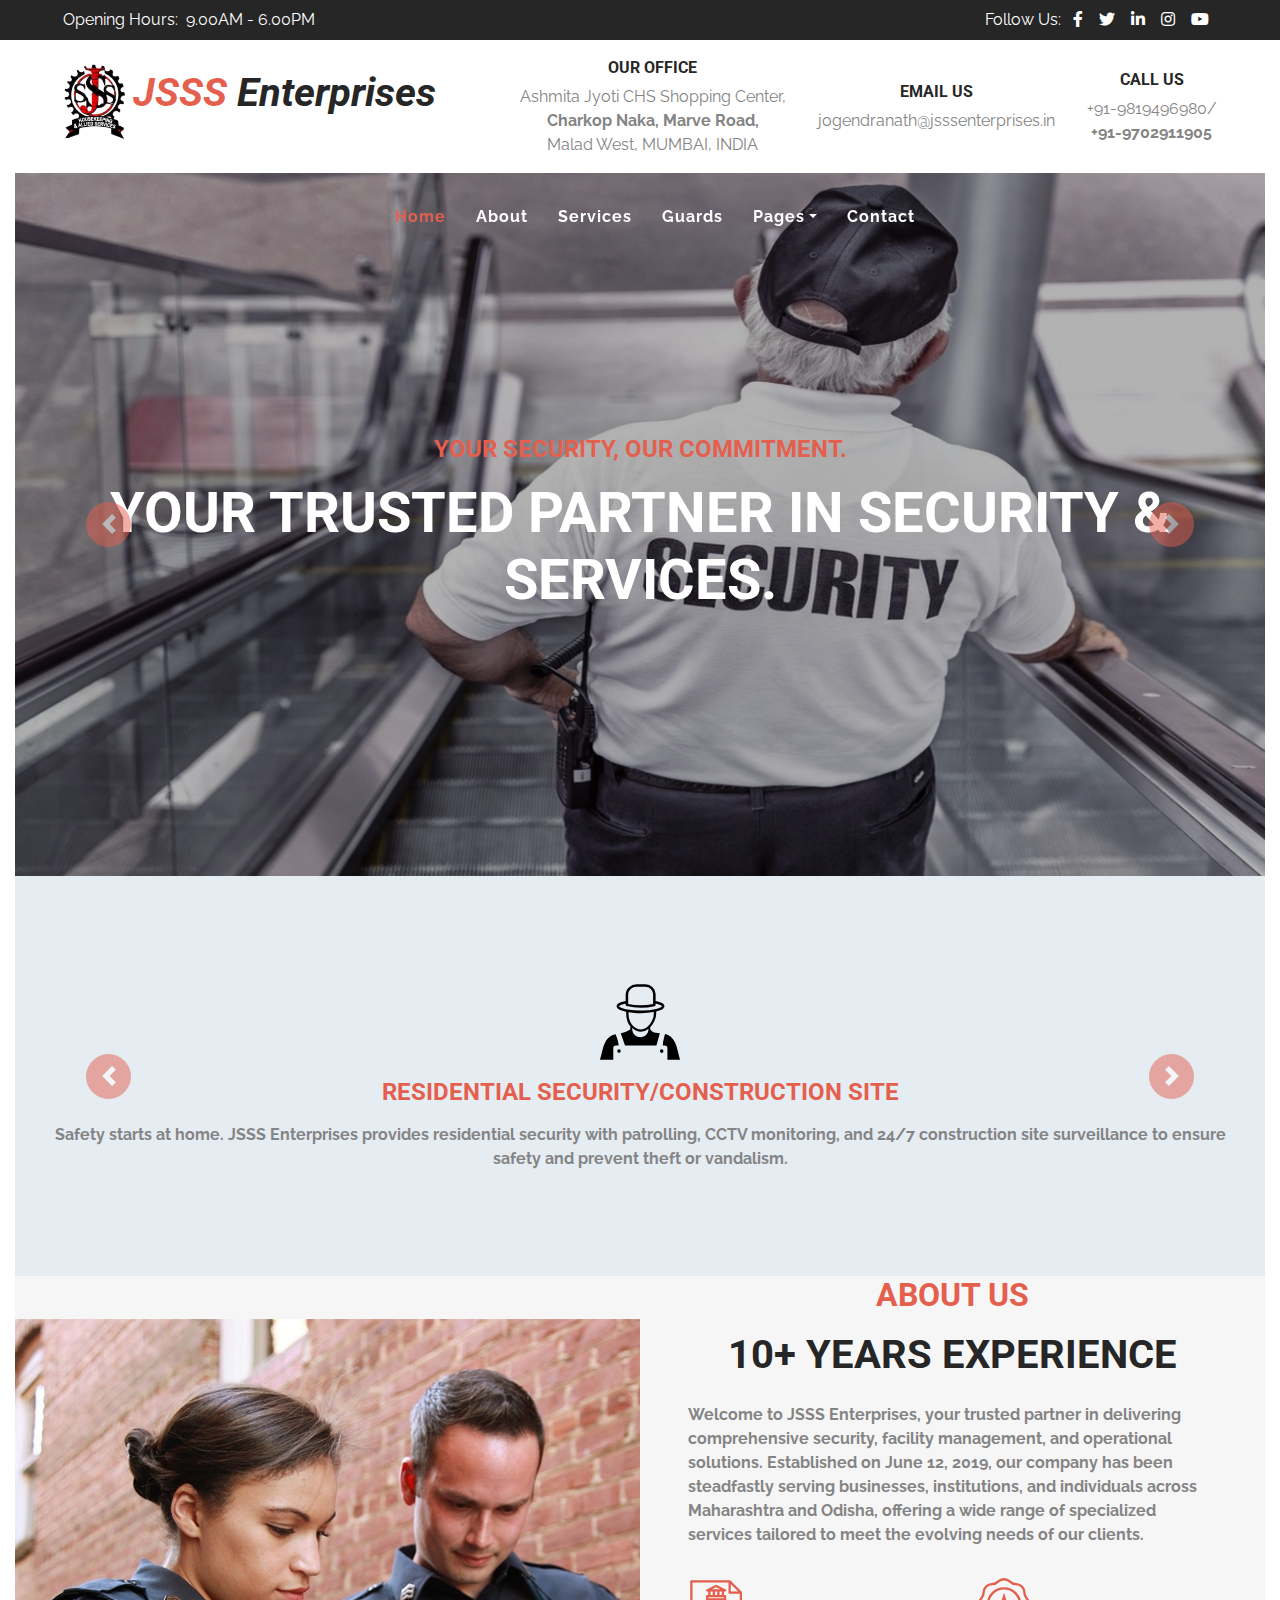
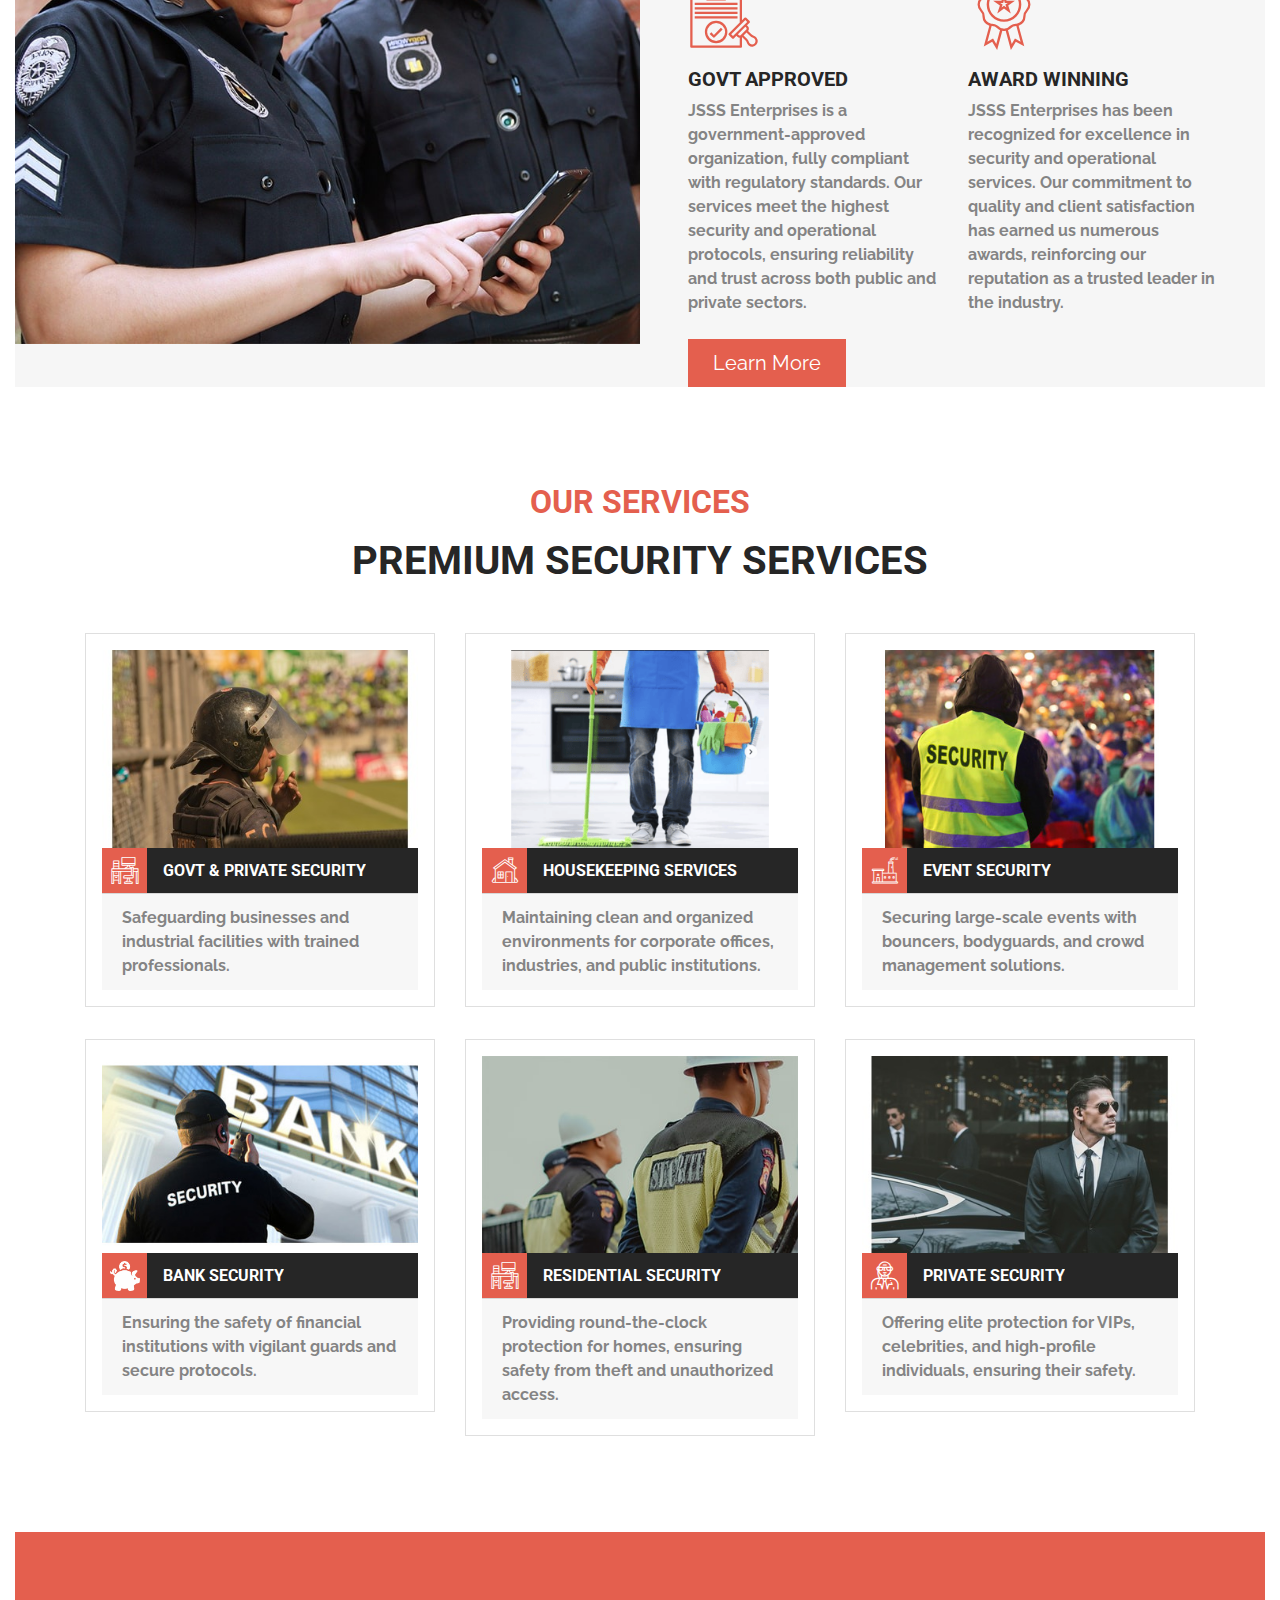
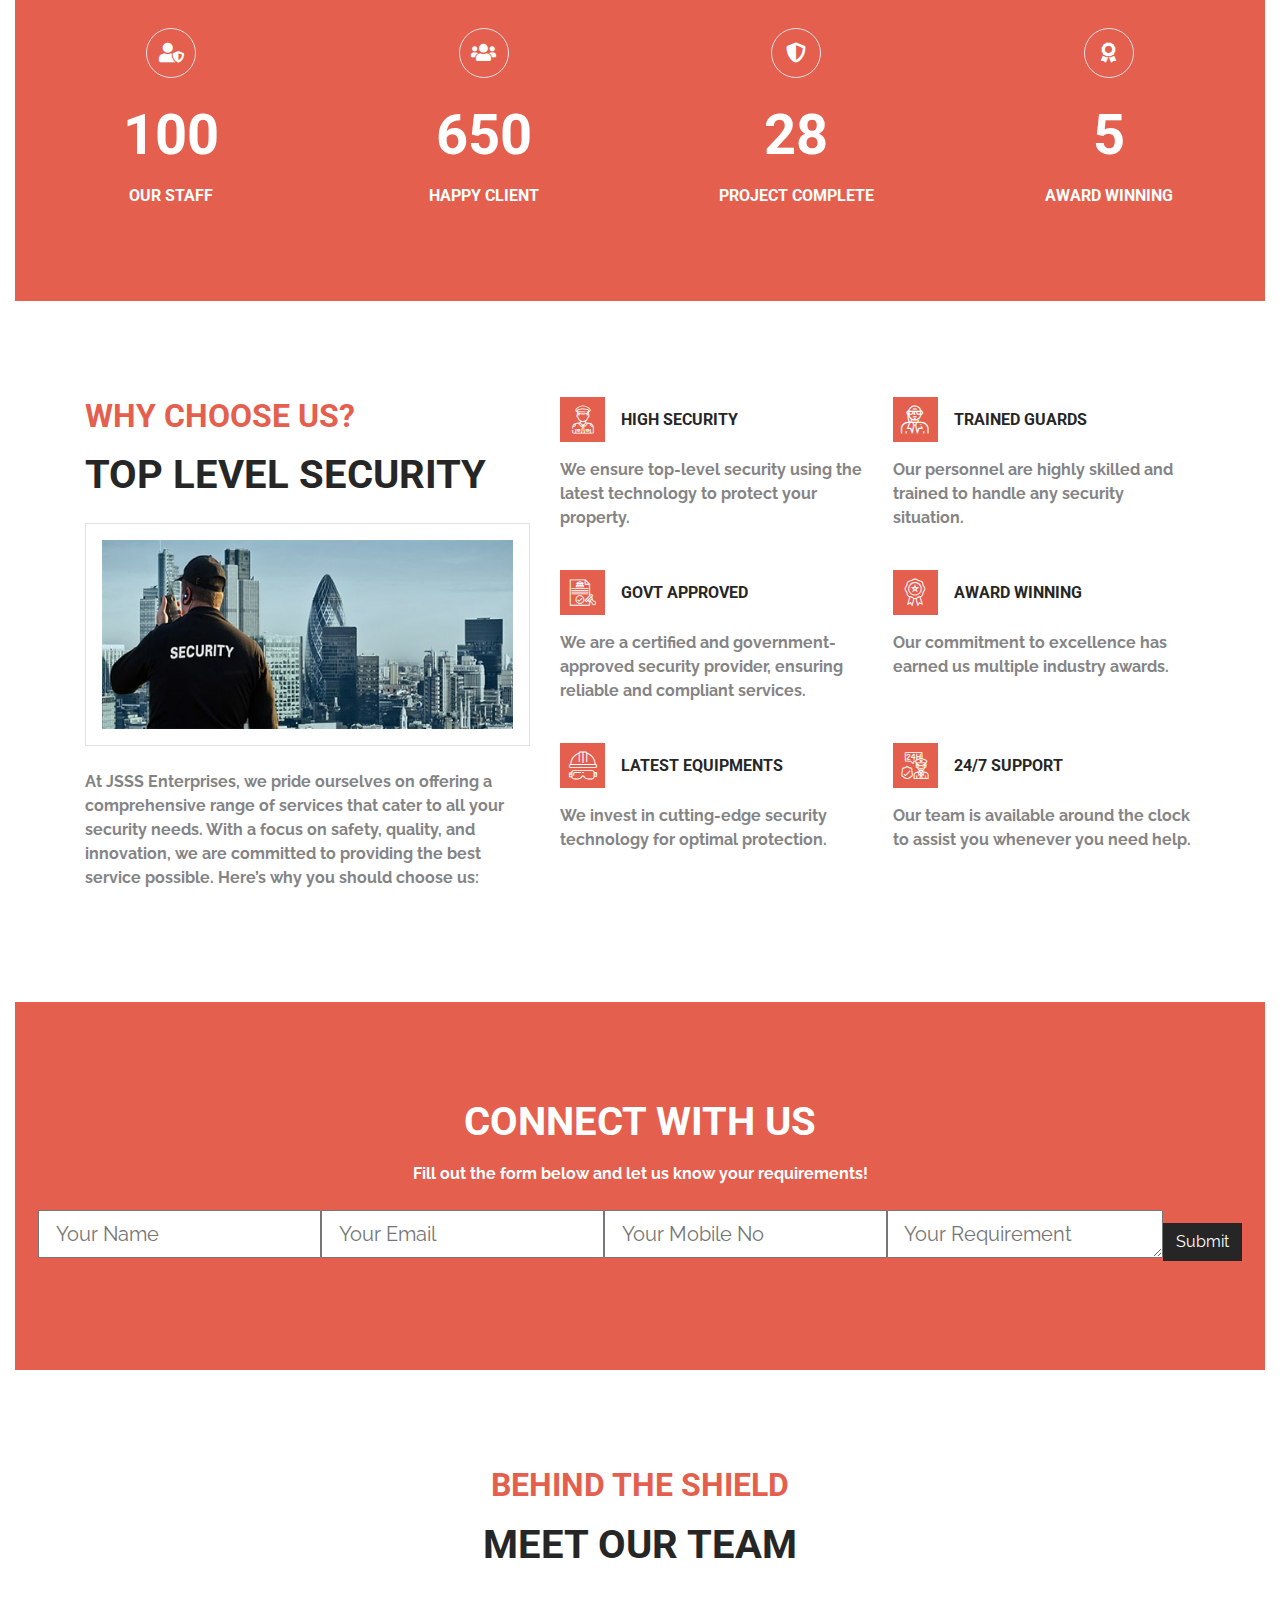
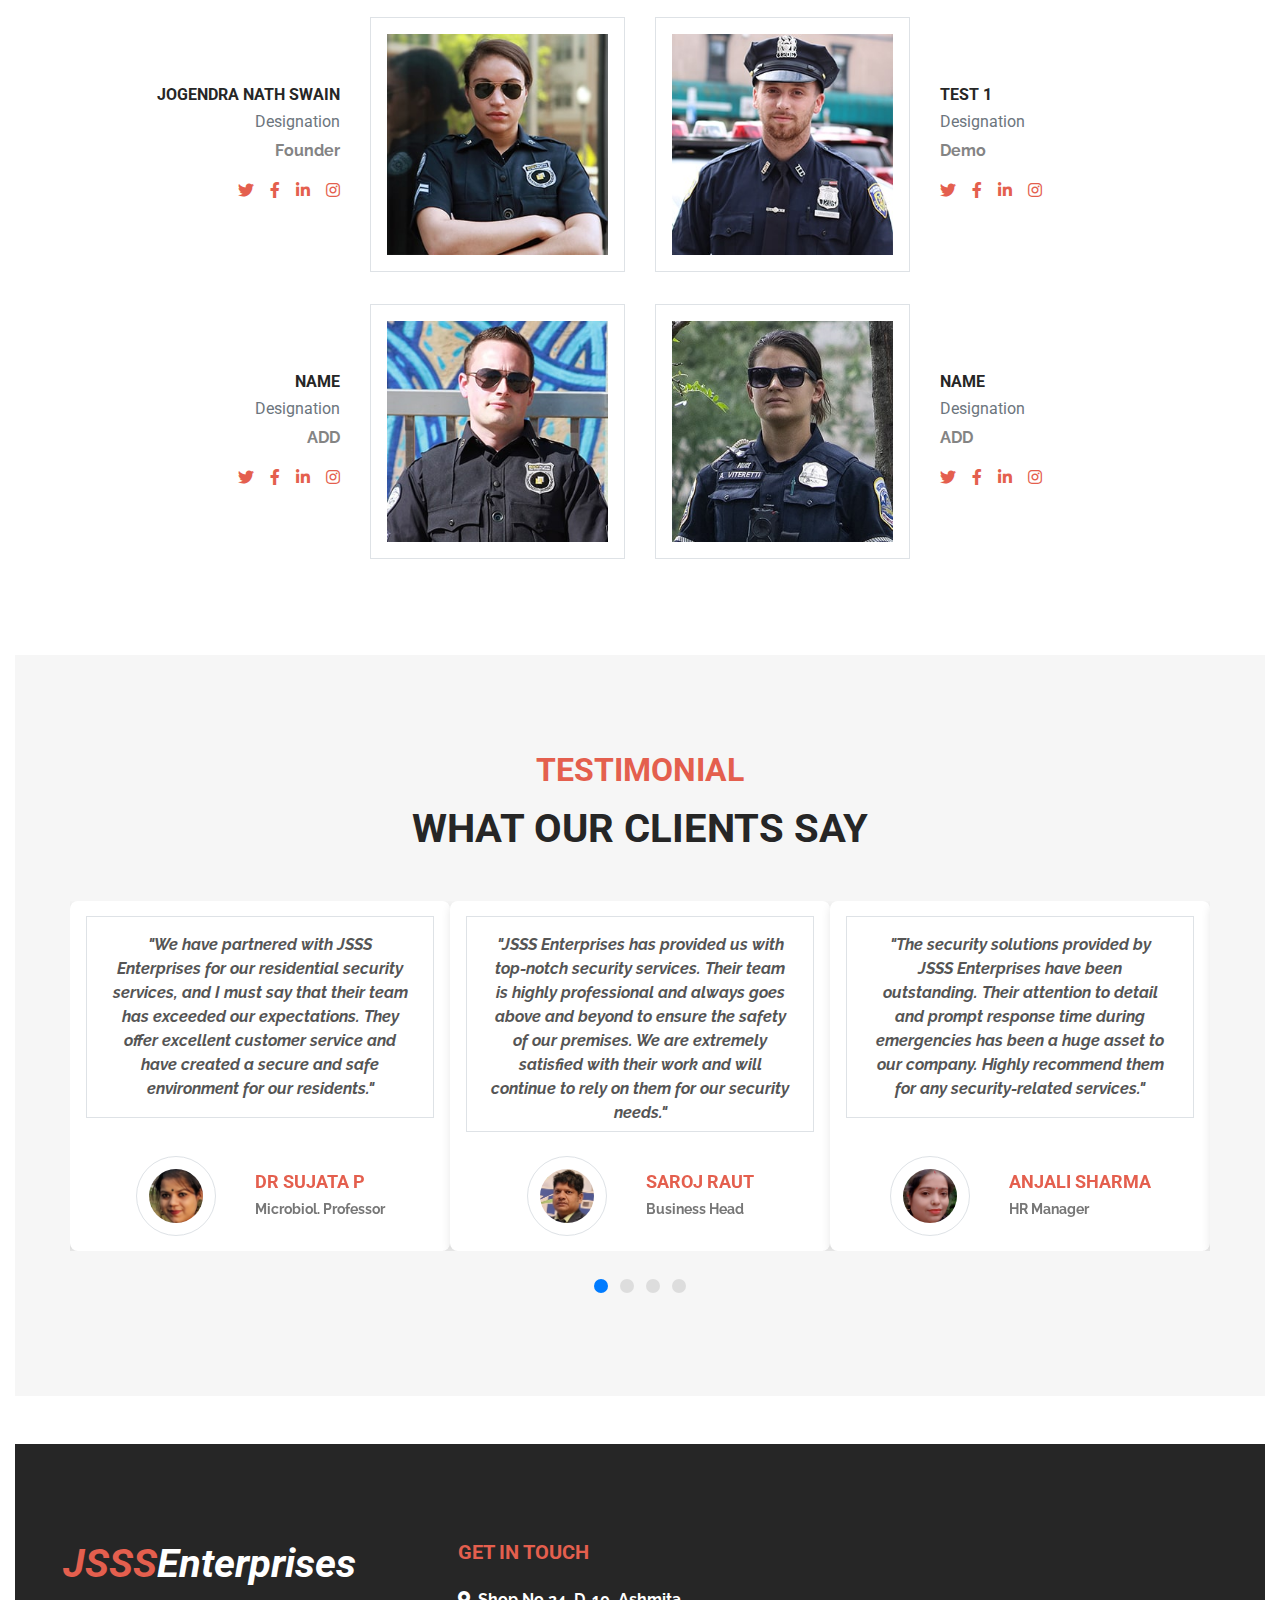
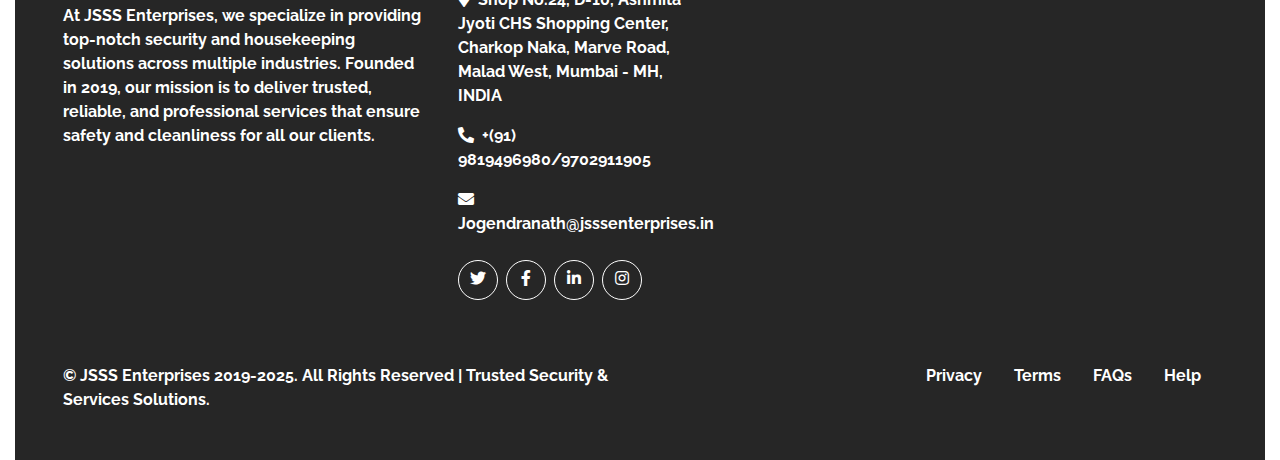
==== index.html @ 140edd33 "Uploading website files" ====
<!DOCTYPE html>
<html lang="en">

<head>
    <meta charset="utf-8">
    <title>JSSS Enterprises</title>
    <meta content="width=device-width, initial-scale=1.0" name="viewport">
    <meta content="Free Website Template" name="keywords">
    <meta content="Free Website Template" name="description">
    

    <!-- Favicon -->
    <link href="img/favicon.ico" rel="icon">

    <!-- Font Awesome -->
    <link href="https://cdnjs.cloudflare.com/ajax/libs/font-awesome/5.10.0/css/all.min.css" rel="stylesheet">

    <!-- Flaticon Font -->
    <link href="lib/flaticon/font/flaticon.css" rel="stylesheet">

    <!-- Libraries Stylesheet -->
    <link href="lib/owlcarousel/assets/owl.carousel.min.css" rel="stylesheet">

    <!-- Customized Bootstrap Stylesheet -->
    <link href="css/style.css" rel="stylesheet">
</head>

<body class="bg-white">
    <!-- Topbar Start -->
    <div class="container-fluid">
        <div class="row bg-secondary py-2 px-lg-5">
            <div class="col-lg-6 text-center text-lg-left">
                <div class="d-inline-flex align-items-center">
                    <p class="mr-2 mb-2 mb-lg-0 text-white">Opening Hours:</p>
                    <span class="mb-2 mb-lg-0 text-white">9.00AM - 6.00PM</span>
                </div>
            </div>
            <div class="col-lg-6 text-center text-lg-right">
                <div class="d-inline-flex align-items-center">
                    <p class="m-0 mr-1 text-white">Follow Us:</p>
                    <a class="text-white px-2" href="">
                        <i class="fab fa-facebook-f"></i>
                    </a>
                    <a class="text-white px-2" href="">
                        <i class="fab fa-twitter"></i>
                    </a>
                    <a class="text-white px-2" href="">
                        <i class="fab fa-linkedin-in"></i>
                    </a>
                    <a class="text-white px-2" href="">
                        <i class="fab fa-instagram"></i>
                    </a>
                    <a class="text-white px-2" href="">
                        <i class="fab fa-youtube"></i>
                    </a>
                </div>
            </div>
        </div>
        <div class="row py-3 px-lg-5">
            <!-- Logo Section -->
<div class="col-12 col-lg-4 text-center text-lg-left mb-3 mb-lg-0">
    <a href="index.html" class="navbar-brand d-none d-lg-block">
        <img src="fic/logo.png" alt="JSSS Enterprises Logo" class="img-fluid" style="height: 80px; vertical-align: middle;">
        <h1 class="m-0 display-5 text-capitalize font-italic d-inline">
            <span class="text-primary">JSSS</span> Enterprises
        </h1>
    </a>
</div>
        
            <!-- Info Section -->
            <div class="col-12 col-lg-8 text-center text-lg-right">
                <div class="d-inline-flex flex-column flex-sm-row align-items-center justify-content-center justify-content-lg-end">
                    <!-- Office Info -->
                    <div class="d-inline-flex flex-column text-center px-3 mb-3 mb-sm-0">
                        <h6>Our Office</h6>
                        <p class="m-0">
                            Ashmita Jyoti CHS Shopping Center,<br>
                            <b>Charkop Naka, Marve Road,</b><br>
                            Malad West, MUMBAI, INDIA
                        </p>
                    </div>
        
                    <!-- Email Info -->
                    <div class="d-inline-flex flex-column text-center px-3 mb-3 mb-sm-0">
                        <h6>Email Us</h6>
                        <p class="m-0">jogendranath@jsssenterprises.in</p>
                    </div>
        
                    <!-- Call Info -->
                    <div class="d-inline-flex flex-column text-center pl-3">
                        <h6>Call Us</h6>
                        <p class="m-0">+91-9819496980/<b><br>+91-9702911905</p>
                    </div>
                </div>
            </div>
        </div>
        
    <!-- Topbar End -->


    <!-- Navbar Start -->
<div class="container-fluid p-0 nav-bar">
    <nav class="navbar navbar-expand-lg bg-none navbar-dark py-0">
        <!-- Logo & Text in Navbar for Mobile -->
        <a href="index.html" class="navbar-brand d-block d-lg-none">
            <img src="fic/logo.png" alt="JSSS Enterprises Logo" class="img-fluid" style="height: 50px; vertical-align: middle; margin-right: 8px;">
            <h1 class="m-0 display-5 text-capitalize font-italic text-white d-inline">
                <span class="text-primary">JSSS</span> Enterprises
            </h1>
        </a>
        
        <button type="button" class="navbar-toggler" data-toggle="collapse" data-target="#navbarCollapse">
            <span class="navbar-toggler-icon"></span>
        </button>
        <div class="collapse navbar-collapse justify-content-between" id="navbarCollapse">
            <div class="navbar-nav m-auto py-4">
                <a href="index.html" class="nav-item nav-link active">Home</a>
                <a href="about.html" class="nav-item nav-link">About</a>
                <a href="service.html" class="nav-item nav-link">Services</a>
                <a href="guard.html" class="nav-item nav-link">Guards</a>
                <div class="nav-item dropdown">
                    <a href="#" class="nav-link dropdown-toggle" data-toggle="dropdown">Pages</a>
                    <div class="dropdown-menu text-capitalize">
                        <a href="blog.html" class="dropdown-item">Blog Grid</a>
                        <a href="single.html" class="dropdown-item">Blog Detail</a>
                    </div>
                </div>
                <a href="contact.html" class="nav-item nav-link">Contact</a>
            </div>
        </div>
    </nav>
</div>
<!-- Navbar End -->

    <!-- Carousel Start -->
    <div class="container-fluid p-0">
        <div id="blog-carousel" class="carousel slide" data-ride="carousel">
            <div class="carousel-inner">
                <div class="carousel-item active">
                    <img class="w-100" src="img/carousel-1.jpg" alt="Image">
                    <div class="carousel-caption d-flex flex-column align-items-center justify-content-center">
                        <h4 class="text-primary m-0">Your Security, Our Commitment.</h4>
                        <h4 class="display-4 m-0 mt-2 mt-md-3 text-white">Your Trusted Partner in Security & Services.</h4>
                      
                    </div>
                </div>
                <div class="carousel-item">
                    <img class="w-100" src="img/carousel-2.jpg" alt="Image">
                    <div class="carousel-caption d-flex flex-column align-items-center justify-content-center">
                        <h4 class="text-primary m-0">Protecting You with Every Effort.</h4>
                        <h4 class="display-4 m-0 mt-2 mt-md-3 text-white">Securing What Matters with Every Action</h4>
                    </div>
                </div>
            </div>
            <a class="carousel-control-prev" href="#blog-carousel" data-slide="prev">
                <div class="btn btn-primary rounded-circle" style="width: 45px; height: 45px;">
                    <span class="carousel-control-prev-icon mb-n2"></span>
                </div>
            </a>
            <a class="carousel-control-next" href="#blog-carousel" data-slide="next">
                <div class="btn btn-primary rounded-circle" style="width: 45px; height: 45px;">
                    <span class="carousel-control-next-icon mb-n2"></span>
                </div>
            </a>
        </div>
    </div>
    <!-- Carousel End -->


 <!-- Features Carousel Start -->
<div class="container-fluid p-0">
    <div id="features-carousel" class="carousel slide" data-ride="carousel">
        <div class="carousel-inner">
            <!-- Updated Residential Security/Construction Site with SVG -->
            <div class="carousel-item active">
                <div class="d-flex align-items-center justify-content-center" style="height: 400px; background-color: #e5ecf2;">
                    <div class="text-center px-4">
                        <!-- Replace Flaticon icon with the resi.svg -->
                        <img src="fic/resi.svg" alt="Residential Security Icon" class="display-3 mb-3" style="width: 80px; height: 80px; filter: sepia(1) saturate(5) hue-rotate(10deg) brightness(0.7) contrast(1.5);">
                        <h4 class="text-primary mb-3">Residential Security/Construction Site</h4>
                        <p class="m-0">Safety starts at home. JSSS Enterprises provides residential security with patrolling, CCTV monitoring, and 24/7 construction site surveillance to ensure safety and prevent theft or vandalism.</p>
                    </div>
                </div>
            </div>
            <div class="carousel-item">
                <div class="d-flex align-items-center justify-content-center" style="height: 400px; background-color: #d6ede8;">
                    <div class="text-center px-4">
                        <!-- Updated Housekeeping Services with SVG -->
                        <img src="fic/house.svg" alt="Housekeeping Services Icon" class="display-3 mb-3" style="width: 80px; height: 80px; filter: sepia(1) saturate(5) hue-rotate(10deg) brightness(0.7) contrast(1.5);">
                        <h4 class="text-primary mb-3">Housekeeping Services</h4>
                        <p class="m-0">JSSS Enterprises offers professional housekeeping services, ensuring clean, organized, and well-maintained environments for offices, hotels, and residential properties.</p>
                    </div>
                </div>
            </div>
            <!-- Updated Government Security Services Section with SVG -->
            <div class="carousel-item">
                <div class="d-flex align-items-center justify-content-center" style="height: 400px; background-color: #f8f9fa;">
                    <div class="text-center px-4">
                        <!-- Government Security Icon -->
                        <img src="fic/gov.svg" alt="Government Security Icon" class="display-3 mb-3" style="width: 80px; height: 80px; filter: sepia(1) saturate(5) hue-rotate(10deg) brightness(0.7) contrast(1.5);">
                        <h4 class="text-primary mb-3">Government Security Services</h4>
                        <p class="m-0">JSSS Enterprises offers reliable Government Security Services, protecting offices, critical infrastructure, and public events with certified personnel and advanced systems.</p>
                    </div>
                </div>
            </div>
            <!-- Updated Event Security Section with SVG -->
            <div class="carousel-item">
                <div class="d-flex align-items-center justify-content-center" style="height: 400px; background-color: #eef6f0;">
                    <div class="text-center px-4">
                        <!-- Event Security Icon -->
                        <img src="fic/event.svg" alt="Event Security Icon" class="display-3 mb-3" style="width: 80px; height: 80px; filter: sepia(1) saturate(5) hue-rotate(10deg) brightness(0.7) contrast(1.5);">
                        <h4 class="text-primary mb-3">Event Security</h4>
                        <p class="m-0">JSSS Enterprises provides specialized event security solutions, including crowd control, entry management, and emergency response, ensuring safety and smooth operations for events of all sizes.</p>
                    </div>
                </div>
            </div>          
        </div>
        <a class="carousel-control-prev" href="#features-carousel" data-slide="prev">
            <div class="btn btn-primary rounded-circle" style="width: 45px; height: 45px;">
                <span class="carousel-control-prev-icon mb-n2"></span>
            </div>
        </a>
        <a class="carousel-control-next" href="#features-carousel" data-slide="next">
            <div class="btn btn-primary rounded-circle" style="width: 45px; height: 45px;">
                <span class="carousel-control-next-icon mb-n2"></span>
            </div>
        </a>
    </div>
</div>
<!-- Features Carousel End -->



    <!-- About Start -->
    <div class="container-fluid mb-5" style="background: #f6f6f6;">
        <div class="row align-items-center">
            <div class="col-lg-6 px-0">
                <img width="100%" class="img-fluid" src="img/about.jpg" alt="Image">
            </div>
            <div class="col-lg-6 py-5 py-lg-0 px-3 px-lg-5">
                <h2 class="text-primary mb-3" align="center" >About Us</h2>
                <h1 class="mb-4" align="center" >10+ Years Experience</h1>
                <p>Welcome to JSSS Enterprises, your trusted partner in delivering comprehensive security, facility management, and operational solutions. Established on June 12, 2019, our company has been steadfastly serving businesses, institutions, and individuals across Maharashtra and Odisha, offering a wide range of specialized services tailored to meet the evolving needs of our clients.

                </p>
                <div class="row py-2">
                    <div class="col-sm-6">
                        <i class="flaticon-approved display-3 text-primary"></i>
                        <h5 class="mt-2">Govt Approved</h5>
                        <p>JSSS Enterprises is a government-approved organization, fully compliant with regulatory standards. Our services meet the highest security and operational protocols, ensuring reliability and trust across both public and private sectors.</p>
                    </div>
                    <div class="col-sm-6">
                        <i class="flaticon-medal display-3 text-primary"></i>
                        <h5 class="mt-2">Award Winning</h5>
                        <p>JSSS Enterprises has been recognized for excellence in security and operational services. Our commitment to quality and client satisfaction has earned us numerous awards, reinforcing our reputation as a trusted leader in the industry.</p>
                    </div>
                </div>
                <a href="" class="btn btn-lg px-4 btn-primary">Learn More</a>
            </div>
        </div>
    </div>
    <!-- About End -->


    <!-- Services Start -->
    <div class="container pt-5">
        <div class="d-flex flex-column text-center mb-5">
            <h2 class="text-primary mb-3">Our Services</h2>
            <h1 class="m-0">Premium Security Services</h1>
        </div>
        <div class="row pb-3">
            <div class="col-md-6 col-lg-4 mb-4">
                <div class="card mb-2 p-3">
                    <img class="card-img-top" src="fic/GovSecr.jpg" alt="">
                    <div class="card-body bg-secondary d-flex align-items-center p-0">
                        <h3 class="flaticon-desk font-weight-normal d-flex flex-shrink-0 align-items-center justify-content-center bg-primary text-white m-0 mr-3" style="width: 45px; height: 45px;"></h3>
                        <h6 class="card-title text-white text-truncate m-0">Govt & Private Security</h6>
                    </div>
                    <div class="card-footer">
                        Safeguarding businesses and industrial facilities with trained professionals.
                    </div>
                </div>
            </div>
            <div class="col-md-6 col-lg-4 mb-4">
                <div class="card mb-2 p-3">
                    <img class="card-img-top" src="fic/housekep.png"">
                    <div class="card-body bg-secondary d-flex align-items-center p-0">
                        <h3 class="flaticon-home font-weight-normal d-flex flex-shrink-0 align-items-center justify-content-center bg-primary text-white m-0 mr-3" style="width: 45px; height: 45px;"></h3>
                        <h6 class="card-title text-white text-truncate m-0">Housekeeping Services</h6>
                    </div>
                    <div class="card-footer">
                        Maintaining clean and organized environments for corporate offices, industries, and public institutions.
                    </div>
                </div>
            </div>
            <div class="col-md-6 col-lg-4 mb-4">
                <div class="card mb-2 p-3">
                    <img class="card-img-top" src="fic/eventMan.jpg" alt="">
                    <div class="card-body bg-secondary d-flex align-items-center p-0">
                        <h3 class="flaticon-factory font-weight-normal d-flex flex-shrink-0 align-items-center justify-content-center bg-primary text-white m-0 mr-3" style="width: 45px; height: 45px;"></h3>
                        <h6 class="card-title text-white text-truncate m-0">Event Security</h6>
                    </div>
                    <div class="card-footer">
                        Securing large-scale events with bouncers, bodyguards, and crowd management solutions.
                    </div>
                </div>
            </div>
            <div class="col-md-6 col-lg-4 mb-4">
                <div class="card mb-2 p-3">
                    <img class="card-img-top" src="fic/BankSec.jpeg" alt="">
                    <div class="card-body bg-secondary d-flex align-items-center p-0">
                        <!-- Keep background area 45x45, make the PNG image smaller inside -->
                        <div class="d-flex flex-shrink-0 align-items-center justify-content-center bg-primary text-white m-0 mr-3" style="width: 45px; height: 45px;">
                            <img src="fic/bank.png" alt="Bank Icon" style="max-width: 30px; max-height: 30px;">
                        </div>
                        <h6 class="card-title text-white text-truncate m-0">Bank Security</h6>
                    </div>                    
                    
                    <div class="card-footer">
                        Ensuring the safety of financial institutions with vigilant guards and secure protocols.
                    </div>
                </div>
            </div>
            <div class="col-md-6 col-lg-4 mb-4">
                <div class="card mb-2 p-3">
                    <img class="card-img-top" src="img/service-5.jpg" alt="">
                    <div class="card-body bg-secondary d-flex align-items-center p-0">
                        <h3 class="flaticon-desk font-weight-normal d-flex flex-shrink-0 align-items-center justify-content-center bg-primary text-white m-0 mr-3" style="width: 45px; height: 45px;"></h3>
                        <h6 class="card-title text-white text-truncate m-0">Residential security </h6>
                    </div>
                    <div class="card-footer">
                        Providing round-the-clock protection for homes, ensuring safety from theft and unauthorized access.
                    </div>
                </div>
            </div>
            <div class="col-md-6 col-lg-4 mb-4">
                <div class="card mb-2 p-3">
                    <img class="card-img-top" src="fic/VipS.jpg" alt="">
                    <div class="card-body bg-secondary d-flex align-items-center p-0">
                        <h3 class="flaticon-bodyguard font-weight-normal d-flex flex-shrink-0 align-items-center justify-content-center bg-primary text-white m-0 mr-3" style="width: 45px; height: 45px;"></h3>
                        <h6 class="card-title text-white text-truncate m-0">Private Security</h6>
                    </div>
                    <div class="card-footer">
                        Offering elite protection for VIPs, celebrities, and high-profile individuals, ensuring their safety.
                    </div>
                </div>
            </div>
        </div>
    </div>
    <!-- Services End -->

    <!-- Facts Start -->
    <div class="container-fluid bg-primary my-5 py-5 text-center">
        <div class="row pt-5">
            <div class="col-lg-3 col-sm-6 mb-5">
                <h5 class="fa fa-user-shield mb-4 d-inline-flex align-items-center justify-content-center border rounded-circle text-white" style="width: 50px; height: 50px;"></h5>
                <h4 class="display-4 text-white mb-3" data-toggle="counter-up">100</h4>
                <h6 class="text-white m-0">Our Staff</h6>
            </div>
            <div class="col-lg-3 col-sm-6 mb-5">
                <h5 class="fa fa-users mb-4 d-inline-flex align-items-center justify-content-center border rounded-circle text-white" style="width: 50px; height: 50px;"></h5>
                <h4 class="display-4 text-white mb-3" data-toggle="counter-up">650</h4>
                <h6 class="text-white m-0">Happy Client</h6>
            </div>
            <div class="col-lg-3 col-sm-6 mb-5">
                <h5 class="fa fa-shield-alt mb-4 d-inline-flex align-items-center justify-content-center border rounded-circle text-white" style="width: 50px; height: 50px;"></h5>
                <h4 class="display-4 text-white mb-3" data-toggle="counter-up">28</h4>
                <h6 class="text-white m-0">Project Complete</h6>
            </div>
            <div class="col-lg-3 col-sm-6 mb-5">
                <h5 class="fa fa-award mb-4 d-inline-flex align-items-center justify-content-center border rounded-circle text-white" style="width: 50px; height: 50px;"></h5>
                <h4 class="display-4 text-white mb-3" data-toggle="counter-up">5</h4>
                <h6 class="text-white m-0">Award Winning</h6>
            </div>
        </div>
    </div>
    <!-- Facts End -->


    <!-- Features Start -->
    <div class="container pt-5">
        <div class="row">
            <div class="col-lg-5 mb-5">
                <h2 class="text-primary mb-3">Why Choose Us?</h2>
                <h1 class="mb-4">Top Level Security</h1>
                <img class="img-thumbnail mb-4 p-3" src="img/feature.jpg" alt="Image">
                <p>
                  At JSSS Enterprises, we pride ourselves on offering a comprehensive range of services that cater to all your security needs. With a focus on safety, quality, and innovation, we are committed to providing the best service possible. Here’s why you should choose us:


                </p>
            </div>
            <div class="col-lg-7">
                <div class="row">
                    <div class="col-md-6 mb-4">
                        <div class="d-flex flex-column">
                            <div class="d-flex align-items-center mb-3">
                                <h3 class="flaticon-policeman font-weight-normal d-flex flex-shrink-0 align-items-center justify-content-center bg-primary text-white m-0 mr-3" style="width: 45px; height: 45px;"></h3>
                                <h6 class="text-truncate m-0">High Security</h6>
                            </div>
                            <p>We ensure top-level security using the latest technology to protect your property.
                            </p>
                        </div>
                    </div>
                    <div class="col-md-6 mb-4">
                        <div class="d-flex flex-column">
                            <div class="d-flex align-items-center mb-3">
                                <h3 class="flaticon-bodyguard font-weight-normal d-flex flex-shrink-0 align-items-center justify-content-center bg-primary text-white m-0 mr-3" style="width: 45px; height: 45px;"></h3>
                                <h6 class="text-truncate m-0">Trained Guards</h6>
                            </div>
                            <p>Our personnel are highly skilled and trained to handle any security situation.</p>
                        </div>
                    </div>
                    <div class="col-md-6 mb-4">
                        <div class="d-flex flex-column">
                            <div class="d-flex align-items-center mb-3">
                                <h3 class="flaticon-approved font-weight-normal d-flex flex-shrink-0 align-items-center justify-content-center bg-primary text-white m-0 mr-3" style="width: 45px; height: 45px;"></h3>
                                <h6 class="text-truncate m-0">Govt Approved</h6>
                            </div>
                            <p>We are a certified and government-approved security provider, ensuring reliable and compliant services.</p>
                        </div>
                    </div>
                    <div class="col-md-6 mb-4">
                        <div class="d-flex flex-column">
                            <div class="d-flex align-items-center mb-3">
                                <h3 class="flaticon-medal font-weight-normal d-flex flex-shrink-0 align-items-center justify-content-center bg-primary text-white m-0 mr-3" style="width: 45px; height: 45px;"></h3>
                                <h6 class="text-truncate m-0">Award Winning</h6>
                            </div>
                            <p>Our commitment to excellence has earned us multiple industry awards.</p>
                        </div>
                    </div>
                    <div class="col-md-6 mb-4">
                        <div class="d-flex flex-column">
                            <div class="d-flex align-items-center mb-3">
                                <h3 class="flaticon-helmet font-weight-normal d-flex flex-shrink-0 align-items-center justify-content-center bg-primary text-white m-0 mr-3" style="width: 45px; height: 45px;"></h3>
                                <h6 class="text-truncate m-0">Latest Equipments</h6>
                            </div>
                            <p>We invest in cutting-edge security technology for optimal protection.</p>
                        </div>
                    </div>
                    <div class="col-md-6 mb-4">
                        <div class="d-flex flex-column">
                            <div class="d-flex align-items-center mb-3">
                                <h3 class="flaticon-surveillance font-weight-normal d-flex flex-shrink-0 align-items-center justify-content-center bg-primary text-white m-0 mr-3" style="width: 45px; height: 45px;"></h3>
                                <h6 class="text-truncate m-0">24/7 Support</h6>
                            </div>
                            <p>Our team is available around the clock to assist you whenever you need help.</p>
                        </div>
                    </div>
                </div>
            </div>
        </div>
    </div>
    <!-- Features End -->


<!-- Connect With Us Start -->
<div class="container-fluid bg-primary my-5 py-5 text-center">
    <h1 class="text-white font-weight-bold mt-5 mb-3">Connect with Us</h1>
    <p class="text-white mb-4">Fill out the form below and let us know your requirements!</p>
    <form class="form-inline justify-content-center mb-5" action="https://script.google.com/macros/s/AKfycbz4QCSPerZyYl5I1Pt7seA8O7Wr2ixMsyMqZbHfm-bd5DyTs4yMVgGbEQVDmsNXpTM/exec" method="POST">
        <div class="form-group mb-3">
            <input type="text" name="name" class="form-control-lg" placeholder="Your Name" required>
        </div>
        <div class="form-group mb-3">
            <input type="email" name="email" class="form-control-lg" placeholder="Your Email" required>
        </div>
        <div class="form-group mb-3">
            <input type="tel" name="phone" class="form-control-lg" placeholder="Your Mobile No" required>
        </div>
        <div class="form-group mb-3">
            <textarea name="requirement" class="form-control-lg" rows="4" placeholder="Your Requirement" required></textarea>
        </div>
        <button type="submit" class="btn btn-secondary">Submit</button>
    </form>
</div>
<!-- Connect With Us End -->


    <!-- Team Start -->
    <div class="container pt-5 pb-3">
        <div class="d-flex flex-column text-center mb-5">
            <h2 class="text-primary mb-3">Behind The Shield</h2>
            <h1 class="m-0">Meet Our Team</h1>
        </div>
        <div class="row">
            <div class="col-lg-6 mb-4">
                <div class="row mb-2 align-items-center">
                    <div class="col-6 text-right">
                        <h6>Jogendra Nath Swain</h6>
                        <h6 class="text-muted font-weight-normal text-capitalize mb-2">Designation</h6>
                        <p>Founder</p>
                        <div class="d-flex justify-content-end">
                            <a href=""><i class="fab fa-twitter mr-3"></i></a>
                            <a href=""><i class="fab fa-facebook-f mr-3"></i></a>
                            <a href=""><i class="fab fa-linkedin-in mr-3"></i></a>
                            <a href=""><i class="fab fa-instagram"></i></a>
                        </div>
                    </div>
                    <div class="col-6">
                        <img class="img-thumbnail p-3" src="img/team-1.jpg" alt="Image">
                    </div>
                </div>
            </div>
            <div class="col-lg-6 mb-4">
                <div class="row mb-2 align-items-center">
                    <div class="col-6">
                        <img class="img-thumbnail p-3" src="img/team-2.jpg" alt="Image">
                    </div>
                    <div class="col-6 text-left">
                        <h6>Test 1</h6>
                        <h6 class="text-muted font-weight-normal text-capitalize mb-2">Designation</h6>
                        <p>Demo</p>
                        <div class="d-flex justify-content-start">
                            <a href=""><i class="fab fa-twitter mr-3"></i></a>
                            <a href=""><i class="fab fa-facebook-f mr-3"></i></a>
                            <a href=""><i class="fab fa-linkedin-in mr-3"></i></a>
                            <a href=""><i class="fab fa-instagram"></i></a>
                        </div>
                    </div>
                </div>
            </div>
            <div class="col-lg-6 mb-4">
                <div class="row mb-2 align-items-center">
                    <div class="col-6 text-right">
                        <h6>Name </h6>
                        <h6 class="text-muted font-weight-normal text-capitalize mb-2">Designation</h6>
                        <p>ADD</p>
                        <div class="d-flex justify-content-end">
                            <a href=""><i class="fab fa-twitter mr-3"></i></a>
                            <a href=""><i class="fab fa-facebook-f mr-3"></i></a>
                            <a href=""><i class="fab fa-linkedin-in mr-3"></i></a>
                            <a href=""><i class="fab fa-instagram"></i></a>
                        </div>
                    </div>
                    <div class="col-6">
                        <img class="img-thumbnail p-3" src="img/team-3.jpg" alt="Image">
                    </div>
                </div>
            </div>
            <div class="col-lg-6 mb-4">
                <div class="row mb-2 align-items-center">
                    <div class="col-6">
                        <img class="img-thumbnail p-3" src="img/team-4.jpg" alt="Image">
                    </div>
                    <div class="col-6 text-left">
                        <h6>Name</h6>
                        <h6 class="text-muted font-weight-normal text-capitalize mb-2">Designation</h6>
                        <p>ADD</p>
                        <div class="d-flex justify-content-start">
                            <a href=""><i class="fab fa-twitter mr-3"></i></a>
                            <a href=""><i class="fab fa-facebook-f mr-3"></i></a>
                            <a href=""><i class="fab fa-linkedin-in mr-3"></i></a>
                            <a href=""><i class="fab fa-instagram"></i></a>
                        </div>
                    </div>
                </div>
            </div>
        </div>
    </div>
    <!-- Team End -->


    <!-- Testimonial Start -->
<div class="container-fluid my-5 p-0 py-5" style="background: #f6f6f6;">
    <div class="container p-0 py-5">
        <div class="d-flex flex-column text-center mb-5">
            <h2 class="text-primary mb-3">Testimonial</h2>
            <h1 class="m-0">What Our Clients Say</h1>
        </div>
        <div class="owl-carousel testimonial-carousel">
            <div class="testimonial-item px-3">
                <div class="testimonial-text position-relative border bg-light mb-4 py-3 px-4" style="min-height: 200px;">
                    "JSSS Enterprises has provided us with top-notch security services. Their team is highly professional and always goes above and beyond to ensure the safety of our premises. We are extremely satisfied with their work and will continue to rely on them for our security needs."
                </div>
                <div class="d-flex align-items-center">
                    <img class="img-thumbnail bg-light rounded-circle" src="img/testimonial-1.jpg" style="width: 80px; height: 80px; padding: 12px;" alt="Image">
                    <div class="pl-4">
                        <h6 class="text-primary">Saroj Raut</h6>
                        <p class="m-0">Business Head</p>
                    </div>
                </div>
            </div>
            <div class="testimonial-item px-3">
                <div class="testimonial-text position-relative border bg-light mb-4 py-3 px-4" style="min-height: 200px;">
                    "The security solutions provided by JSSS Enterprises have been outstanding. Their attention to detail and prompt response time during emergencies has been a huge asset to our company. Highly recommend them for any security-related services."
                </div>
                <div class="d-flex align-items-center">
                    <img class="img-thumbnail bg-light rounded-circle" src="img/testimonial-2.jpg" style="width: 80px; height: 80px; padding: 12px;" alt="Image">
                    <div class="pl-4">
                        <h6 class="text-primary">Anjali Sharma</h6>
                        <p class="m-0">HR Manager</p>
                    </div>
                </div>
            </div>
            <div class="testimonial-item px-3">
                <div class="testimonial-text position-relative border bg-light mb-4 py-3 px-4" style="min-height: 200px;">
                    "I’ve been extremely pleased with the housekeeping services from JSSS Enterprises. Their staff is always punctual, professional, and thorough. They maintain a spotless environment in our office, and I can rely on them every time."
                </div>
                <div class="d-flex align-items-center">
                    <img class="img-thumbnail bg-light rounded-circle" src="img/testimonial-3.jpg" style="width: 80px; height: 80px; padding: 12px;" alt="Image">
                    <div class="pl-4">
                        <h6 class="text-primary">Sukanti S</h6>
                        <p class="m-0">Facilities Manager</p>
                    </div>
                </div>
            </div>
            <div class="testimonial-item px-3">
                <div class="testimonial-text position-relative border bg-light mb-4 py-3 px-4" style="min-height: 200px;">
                    "We have partnered with JSSS Enterprises for our residential security services, and I must say that their team has exceeded our expectations. They offer excellent customer service and have created a secure and safe environment for our residents."
                </div>
                <div class="d-flex align-items-center">
                    <img class="img-thumbnail bg-light rounded-circle" src="img/testimonial-4.jpg" style="width: 80px; height: 80px; padding: 12px;" alt="Image">
                    <div class="pl-4">
                        <h6 class="text-primary">Dr Sujata P</h6>
                        <p class="m-0">Microbiol. Professor</p>
                    </div>
                </div>
            </div>
        </div>
    </div>
</div>
<!-- Testimonial End -->

    <!-- Footer Start -->
    <div class="container-fluid bg-secondary text-white mt-5 py-5 px-sm-3 px-md-5">
        <div class="row pt-5">
            <div class="col-lg-4 col-md-12 mb-5">
                <h1 class="mb-3 display-5 text-capitalize font-italic text-white"><span class="text-primary">JSSS</span>Enterprises</h1>
                <p class="m-0">At JSSS Enterprises, we specialize in providing top-notch security and housekeeping solutions across multiple industries. Founded in 2019, our mission is to deliver trusted, reliable, and professional services that ensure safety and cleanliness for all our clients.</p>
            </div>
            <div class="col-lg-8 col-md-12 ml-auto">
              <div class="row">
                  <div class="col-md-4 mb-5">
                      <h5 class="text-primary mb-4">Get In Touch</h5>
                      <p><i class="fa fa-map-marker-alt mr-2"></i>Shop No.24, D-10, Ashmita Jyoti CHS Shopping Center, Charkop Naka, Marve Road, Malad West, Mumbai - MH, INDIA</p>
                      <p><i class="fa fa-phone-alt mr-2"></i>+(91) 9819496980/9702911905</p>
                      <p><i class="fa fa-envelope mr-2"></i>Jogendranath@jsssenterprises.in</p>
                      <div class="d-flex justify-content-start mt-4">
                          <a class="btn btn-outline-light rounded-circle text-center mr-2 px-0" style="width: 40px; height: 40px;" href="#"><i class="fab fa-twitter"></i></a>
                          <a class="btn btn-outline-light rounded-circle text-center mr-2 px-0" style="width: 40px; height: 40px;" href="#"><i class="fab fa-facebook-f"></i></a>
                          <a class="btn btn-outline-light rounded-circle text-center mr-2 px-0" style="width: 40px; height: 40px;" href="#"><i class="fab fa-linkedin-in"></i></a>
                          <a class="btn btn-outline-light rounded-circle text-center mr-2 px-0" style="width: 40px; height: 40px;" href="#"><i class="fab fa-instagram"></i></a>
                      </div>
                  </div>
              </div>
          </div>          
        </div>
        <div class="row pt-3">
            <div class="col-md-6 text-center text-md-left mb-3 mb-md-0">
                <p class="m-0 text-white">
                    &copy; <a class="text-white font-weight-bold" href="https://jsssenterprises.in/">JSSS Enterprises 2019-2025. All Rights Reserved | </a>
                    <a class="text-white font-weight-bold" href="https://jsssenterprises.in/">
                         Trusted Security & Services Solutions.
                        </a>
                </p>
            </div>
            <div class="col-md-6 text-center text-md-right">
                <ul class="nav d-inline-flex">
                    <li class="nav-item">
                        <a class="nav-link text-white py-0" href="#">Privacy</a>
                    </li>
                    <li class="nav-item">
                        <a class="nav-link text-white py-0" href="#">Terms</a>
                    </li>
                    <li class="nav-item">
                        <a class="nav-link text-white py-0" href="#">FAQs</a>
                    </li>
                    <li class="nav-item">
                        <a class="nav-link text-white py-0" href="#">Help</a>
                    </li>
                </ul>
            </div>
        </div>
    </div>
    <!-- Footer End -->


    <!-- Back to Top -->
    <a href="#" class="btn btn-secondary border back-to-top"><i class="fa fa-angle-double-up"></i></a>


    <!-- JavaScript Libraries -->
    <script src="https://code.jquery.com/jquery-3.4.1.min.js"></script>
    <script src="https://stackpath.bootstrapcdn.com/bootstrap/4.4.1/js/bootstrap.bundle.min.js"></script>
    <script src="lib/easing/easing.min.js"></script>
    <script src="lib/waypoints/waypoints.min.js"></script>
    <script src="lib/counterup/counterup.min.js"></script>
    <script src="lib/owlcarousel/owl.carousel.min.js"></script>

    <!-- Contact Javascript File -->
    <script src="mail/jqBootstrapValidation.min.js"></script>
    <script src="mail/contact.js"></script>

    <!-- Template Javascript -->
    <script src="js/main.js"></script>
</body>

</html>
---- lib/flaticon/font/flaticon.css ----
/*
  	Flaticon icon font: Flaticon
  	Creation date: 31/10/2020 12:33
  	*/

@font-face {
  font-family: "Flaticon";
  src: url("./Flaticon.eot");
  src: url("./Flaticon.eot?#iefix") format("embedded-opentype"),
       url("./Flaticon.woff2") format("woff2"),
       url("./Flaticon.woff") format("woff"),
       url("./Flaticon.ttf") format("truetype"),
       url("./Flaticon.svg#Flaticon") format("svg");
  font-weight: normal;
  font-style: normal;
}

@media screen and (-webkit-min-device-pixel-ratio:0) {
  @font-face {
    font-family: "Flaticon";
    src: url("./Flaticon.svg#Flaticon") format("svg");
  }
}

[class^="flaticon-"]:before, [class*=" flaticon-"]:before,
[class^="flaticon-"]:after, [class*=" flaticon-"]:after {   
  font-family: Flaticon;
        font-size: 20px;
font-style: normal;
margin-left: 20px;
}

.flaticon-surveillance:before { content: "\f100"; }
.flaticon-policeman:before { content: "\f101"; }
.flaticon-helmet:before { content: "\f102"; }
.flaticon-approved:before { content: "\f103"; }
.flaticon-medal:before { content: "\f104"; }
.flaticon-desk:before { content: "\f105"; }
.flaticon-home:before { content: "\f106"; }
.flaticon-factory:before { content: "\f107"; }
.flaticon-transportation:before { content: "\f108"; }
.flaticon-bodyguard:before { content: "\f109"; }
---- css/style.css ----
@charset "UTF-8";
/******* Bootstrap Theming ********/
@import "https://fonts.googleapis.com/css2?family=Raleway&family=Roboto&display=swap";
/*!
 * Bootstrap v4.5.3 (https://getbootstrap.com/)
 * Copyright 2011-2020 The Bootstrap Authors
 * Copyright 2011-2020 Twitter, Inc.
 * Licensed under MIT (https://github.com/twbs/bootstrap/blob/main/LICENSE)
 */
:root {
  --blue: #007bff;
  --indigo: #6610f2;
  --purple: #6f42c1;
  --pink: #e83e8c;
  --red: #dc3545;
  --orange: #fd7e14;
  --yellow: #ffc107;
  --green: #28a745;
  --teal: #20c997;
  --cyan: #17a2b8;
  --white: #fff;
  --gray: #6c757d;
  --gray-dark: #343a40;
  --primary: #E45F4E;
  --secondary: #262626;
  --success: #28a745;
  --info: #17a2b8;
  --warning: #ffc107;
  --danger: #dc3545;
  --light: #ffffff;
  --dark: #343a40;
  --breakpoint-xs: 0;
  --breakpoint-sm: 576px;
  --breakpoint-md: 768px;
  --breakpoint-lg: 992px;
  --breakpoint-xl: 1200px;
  --font-family-sans-serif: "Raleway", sans-serif;
  --font-family-monospace: SFMono-Regular, Menlo, Monaco, Consolas, "Liberation Mono", "Courier New", monospace;
}

*,
*::before,
*::after {
  box-sizing: border-box;
}

html {
  font-family: sans-serif;
  line-height: 1.15;
  -webkit-text-size-adjust: 100%;
  -webkit-tap-highlight-color: rgba(0, 0, 0, 0);
}

article, aside, figcaption, figure, footer, header, hgroup, main, nav, section {
  display: block;
}

body {
  margin: 0;
  font-family: "Raleway", sans-serif;
  font-size: 1rem;
  font-weight: 400;
  line-height: 1.5;
  color: #848484;
  text-align: left;
  background-color: #ffffff;
}

[tabindex="-1"]:focus:not(:focus-visible) {
  outline: 0 !important;
}

hr {
  box-sizing: content-box;
  height: 0;
  overflow: visible;
}

h1, h2, h3, h4, h5, h6 {
  margin-top: 0;
  margin-bottom: 0.5rem;
}

p {
  margin-top: 0;
  margin-bottom: 1rem;
}

abbr[title],
abbr[data-original-title] {
  text-decoration: underline;
  text-decoration: underline dotted;
  cursor: help;
  border-bottom: 0;
  text-decoration-skip-ink: none;
}

address {
  margin-bottom: 1rem;
  font-style: normal;
  line-height: inherit;
}

ol,
ul,
dl {
  margin-top: 0;
  margin-bottom: 1rem;
}

ol ol,
ul ul,
ol ul,
ul ol {
  margin-bottom: 0;
}

dt {
  font-weight: 700;
}

dd {
  margin-bottom: 0.5rem;
  margin-left: 0;
}

blockquote {
  margin: 0 0 1rem;
}

b,
strong {
  font-weight: bolder;
}

small {
  font-size: 80%;
}

sub,
sup {
  position: relative;
  font-size: 75%;
  line-height: 0;
  vertical-align: baseline;
}

sub {
  bottom: -0.25em;
}

sup {
  top: -0.5em;
}

a {
  color: #E45F4E;
  text-decoration: none;
  background-color: transparent;
}
a:hover {
  color: #c7321e;
  text-decoration: underline;
}

a:not([href]):not([class]) {
  color: inherit;
  text-decoration: none;
}
a:not([href]):not([class]):hover {
  color: inherit;
  text-decoration: none;
}

pre,
code,
kbd,
samp {
  font-family: SFMono-Regular, Menlo, Monaco, Consolas, "Liberation Mono", "Courier New", monospace;
  font-size: 1em;
}

pre {
  margin-top: 0;
  margin-bottom: 1rem;
  overflow: auto;
  -ms-overflow-style: scrollbar;
}

figure {
  margin: 0 0 1rem;
}

img {
  vertical-align: middle;
  border-style: none;
}

svg {
  overflow: hidden;
  vertical-align: middle;
}

table {
  border-collapse: collapse;
}

caption {
  padding-top: 0.75rem;
  padding-bottom: 0.75rem;
  color: #6c757d;
  text-align: left;
  caption-side: bottom;
}

th {
  text-align: inherit;
  text-align: -webkit-match-parent;
}

label {
  display: inline-block;
  margin-bottom: 0.5rem;
}

button {
  border-radius: 0;
}

button:focus {
  outline: 1px dotted;
  outline: 5px auto -webkit-focus-ring-color;
}

input,
button,
select,
optgroup,
textarea {
  margin: 0;
  font-family: inherit;
  font-size: inherit;
  line-height: inherit;
}

button,
input {
  overflow: visible;
}

button,
select {
  text-transform: none;
}

[role=button] {
  cursor: pointer;
}

select {
  word-wrap: normal;
}

button,
[type=button],
[type=reset],
[type=submit] {
appearance: button;
}

button:not(:disabled),
[type=button]:not(:disabled),
[type=reset]:not(:disabled),
[type=submit]:not(:disabled) {
  cursor: pointer;
}

button::-moz-focus-inner,
[type=button]::-moz-focus-inner,
[type=reset]::-moz-focus-inner,
[type=submit]::-moz-focus-inner {
  padding: 0;
  border-style: none;
}

input[type=radio],
input[type=checkbox] {
  box-sizing: border-box;
  padding: 0;
}

textarea {
  overflow: auto;
  resize: vertical;
}

fieldset {
  min-width: 0;
  padding: 0;
  margin: 0;
  border: 0;
}

legend {
  display: block;
  width: 100%;
  max-width: 100%;
  padding: 0;
  margin-bottom: 0.5rem;
  font-size: 1.5rem;
  line-height: inherit;
  color: inherit;
  white-space: normal;
}
@media (max-width: 1200px) {
  legend {
    font-size: calc(1.275rem + 0.3vw);
  }
}

progress {
  vertical-align: baseline;
}

[type=number]::-webkit-inner-spin-button,
[type=number]::-webkit-outer-spin-button {
  height: auto;
}

[type=search] {
  outline-offset: -2px;
  appearance: none;
}

[type=search]::-webkit-search-decoration {
  -webkit-appearance: none;
}

::-webkit-file-upload-button {
  font: inherit;
  -webkit-appearance: button;
}

output {
  display: inline-block;
}

summary {
  display: list-item;
  cursor: pointer;
}

template {
  display: none;
}

[hidden] {
  display: none !important;
}

h1, h2, h3, h4, h5, h6,
.h1, .h2, .h3, .h4, .h5, .h6 {
  margin-bottom: 0.5rem;
  font-family: "Roboto", sans-serif;
  font-weight: 500;
  line-height: 1.2;
  color: #262626;
}

h1, .h1 {
  font-size: 2.5rem;
}
@media (max-width: 1200px) {
  h1, .h1 {
    font-size: calc(1.375rem + 1.5vw);
  }
}

h2, .h2 {
  font-size: 2rem;
}
@media (max-width: 1200px) {
  h2, .h2 {
    font-size: calc(1.325rem + 0.9vw);
  }
}

h3, .h3 {
  font-size: 1.75rem;
}
@media (max-width: 1200px) {
  h3, .h3 {
    font-size: calc(1.3rem + 0.6vw);
  }
}

h4, .h4 {
  font-size: 1.5rem;
}
@media (max-width: 1200px) {
  h4, .h4 {
    font-size: calc(1.275rem + 0.3vw);
  }
}

h5, .h5 {
  font-size: 1.25rem;
}

h6, .h6 {
  font-size: 1rem;
}

.lead {
  font-size: 1.25rem;
  font-weight: 300;
}

.display-1 {
  font-size: 6rem;
  font-weight: 300;
  line-height: 1.2;
}
@media (max-width: 1200px) {
  .display-1 {
    font-size: calc(1.725rem + 5.7vw);
  }
}

.display-2 {
  font-size: 5.5rem;
  font-weight: 300;
  line-height: 1.2;
}
@media (max-width: 1200px) {
  .display-2 {
    font-size: calc(1.675rem + 5.1vw);
  }
}

.display-3 {
  font-size: 4.5rem;
  font-weight: 300;
  line-height: 1.2;
}
@media (max-width: 1200px) {
  .display-3 {
    font-size: calc(1.575rem + 3.9vw);
  }
}

.display-4 {
  font-size: 3.5rem;
  font-weight: 300;
  line-height: 1.2;
}
@media (max-width: 1200px) {
  .display-4 {
    font-size: calc(1.475rem + 2.7vw);
  }
}

hr {
  margin-top: 1rem;
  margin-bottom: 1rem;
  border: 0;
  border-top: 1px solid rgba(0, 0, 0, 0.1);
}

small,
.small {
  font-size: 80%;
  font-weight: 400;
}

mark,
.mark {
  padding: 0.2em;
  background-color: #fcf8e3;
}

.list-unstyled {
  padding-left: 0;
  list-style: none;
}

.list-inline {
  padding-left: 0;
  list-style: none;
}

.list-inline-item {
  display: inline-block;
}
.list-inline-item:not(:last-child) {
  margin-right: 0.5rem;
}

.initialism {
  font-size: 90%;
  text-transform: uppercase;
}

.blockquote {
  margin-bottom: 1rem;
  font-size: 1.25rem;
}

.blockquote-footer {
  display: block;
  font-size: 80%;
  color: #6c757d;
}
.blockquote-footer::before {
  content: "— ";
}

.img-fluid {
  max-width: 100%;
  height: auto;
}

.img-thumbnail {
  padding: 0.25rem;
  background-color: #ffffff;
  border: 1px solid #dee2e6;
  max-width: 100%;
  height: auto;
}

.figure {
  display: inline-block;
}

.figure-img {
  margin-bottom: 0.5rem;
  line-height: 1;
}

.figure-caption {
  font-size: 90%;
  color: #6c757d;
}

code {
  font-size: 87.5%;
  color: #e83e8c;
  word-wrap: break-word;
}
a > code {
  color: inherit;
}

kbd {
  padding: 0.2rem 0.4rem;
  font-size: 87.5%;
  color: #fff;
  background-color: #212529;
}
kbd kbd {
  padding: 0;
  font-size: 100%;
  font-weight: 700;
}

pre {
  display: block;
  font-size: 87.5%;
  color: #212529;
}
pre code {
  font-size: inherit;
  color: inherit;
  word-break: normal;
}

.pre-scrollable {
  max-height: 340px;
  overflow-y: scroll;
}

.container,
.container-fluid,
.container-xl,
.container-lg,
.container-md,
.container-sm {
  width: 100%;
  padding-right: 15px;
  padding-left: 15px;
  margin-right: auto;
  margin-left: auto;
}

@media (min-width: 576px) {
  .container-sm, .container {
    max-width: 540px;
  }
}
@media (min-width: 768px) {
  .container-md, .container-sm, .container {
    max-width: 720px;
  }
}
@media (min-width: 992px) {
  .container-lg, .container-md, .container-sm, .container {
    max-width: 960px;
  }
}
@media (min-width: 1200px) {
  .container-xl, .container-lg, .container-md, .container-sm, .container {
    max-width: 1140px;
  }
}
.row {
  display: flex;
  flex-wrap: wrap;
  margin-right: -15px;
  margin-left: -15px;
}

.no-gutters {
  margin-right: 0;
  margin-left: 0;
}
.no-gutters > .col,
.no-gutters > [class*=col-] {
  padding-right: 0;
  padding-left: 0;
}

.col-xl,
.col-xl-auto, .col-xl-12, .col-xl-11, .col-xl-10, .col-xl-9, .col-xl-8, .col-xl-7, .col-xl-6, .col-xl-5, .col-xl-4, .col-xl-3, .col-xl-2, .col-xl-1, .col-lg,
.col-lg-auto, .col-lg-12, .col-lg-11, .col-lg-10, .col-lg-9, .col-lg-8, .col-lg-7, .col-lg-6, .col-lg-5, .col-lg-4, .col-lg-3, .col-lg-2, .col-lg-1, .col-md,
.col-md-auto, .col-md-12, .col-md-11, .col-md-10, .col-md-9, .col-md-8, .col-md-7, .col-md-6, .col-md-5, .col-md-4, .col-md-3, .col-md-2, .col-md-1, .col-sm,
.col-sm-auto, .col-sm-12, .col-sm-11, .col-sm-10, .col-sm-9, .col-sm-8, .col-sm-7, .col-sm-6, .col-sm-5, .col-sm-4, .col-sm-3, .col-sm-2, .col-sm-1, .col,
.col-auto, .col-12, .col-11, .col-10, .col-9, .col-8, .col-7, .col-6, .col-5, .col-4, .col-3, .col-2, .col-1 {
  position: relative;
  width: 100%;
  padding-right: 15px;
  padding-left: 15px;
}

.col {
  flex-basis: 0;
  flex-grow: 1;
  max-width: 100%;
}

.row-cols-1 > * {
  flex: 0 0 100%;
  max-width: 100%;
}

.row-cols-2 > * {
  flex: 0 0 50%;
  max-width: 50%;
}

.row-cols-3 > * {
  flex: 0 0 33.3333333333%;
  max-width: 33.3333333333%;
}

.row-cols-4 > * {
  flex: 0 0 25%;
  max-width: 25%;
}

.row-cols-5 > * {
  flex: 0 0 20%;
  max-width: 20%;
}

.row-cols-6 > * {
  flex: 0 0 16.6666666667%;
  max-width: 16.6666666667%;
}

.col-auto {
  flex: 0 0 auto;
  width: auto;
  max-width: 100%;
}

.col-1 {
  flex: 0 0 8.3333333333%;
  max-width: 8.3333333333%;
}

.col-2 {
  flex: 0 0 16.6666666667%;
  max-width: 16.6666666667%;
}

.col-3 {
  flex: 0 0 25%;
  max-width: 25%;
}

.col-4 {
  flex: 0 0 33.3333333333%;
  max-width: 33.3333333333%;
}

.col-5 {
  flex: 0 0 41.6666666667%;
  max-width: 41.6666666667%;
}

.col-6 {
  flex: 0 0 50%;
  max-width: 50%;
}

.col-7 {
  flex: 0 0 58.3333333333%;
  max-width: 58.3333333333%;
}

.col-8 {
  flex: 0 0 66.6666666667%;
  max-width: 66.6666666667%;
}

.col-9 {
  flex: 0 0 75%;
  max-width: 75%;
}

.col-10 {
  flex: 0 0 83.3333333333%;
  max-width: 83.3333333333%;
}

.col-11 {
  flex: 0 0 91.6666666667%;
  max-width: 91.6666666667%;
}

.col-12 {
  flex: 0 0 100%;
  max-width: 100%;
}

.order-first {
  order: -1;
}

.order-last {
  order: 13;
}

.order-0 {
  order: 0;
}

.order-1 {
  order: 1;
}

.order-2 {
  order: 2;
}

.order-3 {
  order: 3;
}

.order-4 {
  order: 4;
}

.order-5 {
  order: 5;
}

.order-6 {
  order: 6;
}

.order-7 {
  order: 7;
}

.order-8 {
  order: 8;
}

.order-9 {
  order: 9;
}

.order-10 {
  order: 10;
}

.order-11 {
  order: 11;
}

.order-12 {
  order: 12;
}

.offset-1 {
  margin-left: 8.3333333333%;
}

.offset-2 {
  margin-left: 16.6666666667%;
}

.offset-3 {
  margin-left: 25%;
}

.offset-4 {
  margin-left: 33.3333333333%;
}

.offset-5 {
  margin-left: 41.6666666667%;
}

.offset-6 {
  margin-left: 50%;
}

.offset-7 {
  margin-left: 58.3333333333%;
}

.offset-8 {
  margin-left: 66.6666666667%;
}

.offset-9 {
  margin-left: 75%;
}

.offset-10 {
  margin-left: 83.3333333333%;
}

.offset-11 {
  margin-left: 91.6666666667%;
}

@media (min-width: 576px) {
  .col-sm {
    flex-basis: 0;
    flex-grow: 1;
    max-width: 100%;
  }

  .row-cols-sm-1 > * {
    flex: 0 0 100%;
    max-width: 100%;
  }

  .row-cols-sm-2 > * {
    flex: 0 0 50%;
    max-width: 50%;
  }

  .row-cols-sm-3 > * {
    flex: 0 0 33.3333333333%;
    max-width: 33.3333333333%;
  }

  .row-cols-sm-4 > * {
    flex: 0 0 25%;
    max-width: 25%;
  }

  .row-cols-sm-5 > * {
    flex: 0 0 20%;
    max-width: 20%;
  }

  .row-cols-sm-6 > * {
    flex: 0 0 16.6666666667%;
    max-width: 16.6666666667%;
  }

  .col-sm-auto {
    flex: 0 0 auto;
    width: auto;
    max-width: 100%;
  }

  .col-sm-1 {
    flex: 0 0 8.3333333333%;
    max-width: 8.3333333333%;
  }

  .col-sm-2 {
    flex: 0 0 16.6666666667%;
    max-width: 16.6666666667%;
  }

  .col-sm-3 {
    flex: 0 0 25%;
    max-width: 25%;
  }

  .col-sm-4 {
    flex: 0 0 33.3333333333%;
    max-width: 33.3333333333%;
  }

  .col-sm-5 {
    flex: 0 0 41.6666666667%;
    max-width: 41.6666666667%;
  }

  .col-sm-6 {
    flex: 0 0 50%;
    max-width: 50%;
  }

  .col-sm-7 {
    flex: 0 0 58.3333333333%;
    max-width: 58.3333333333%;
  }

  .col-sm-8 {
    flex: 0 0 66.6666666667%;
    max-width: 66.6666666667%;
  }

  .col-sm-9 {
    flex: 0 0 75%;
    max-width: 75%;
  }

  .col-sm-10 {
    flex: 0 0 83.3333333333%;
    max-width: 83.3333333333%;
  }

  .col-sm-11 {
    flex: 0 0 91.6666666667%;
    max-width: 91.6666666667%;
  }

  .col-sm-12 {
    flex: 0 0 100%;
    max-width: 100%;
  }

  .order-sm-first {
    order: -1;
  }

  .order-sm-last {
    order: 13;
  }

  .order-sm-0 {
    order: 0;
  }

  .order-sm-1 {
    order: 1;
  }

  .order-sm-2 {
    order: 2;
  }

  .order-sm-3 {
    order: 3;
  }

  .order-sm-4 {
    order: 4;
  }

  .order-sm-5 {
    order: 5;
  }

  .order-sm-6 {
    order: 6;
  }

  .order-sm-7 {
    order: 7;
  }

  .order-sm-8 {
    order: 8;
  }

  .order-sm-9 {
    order: 9;
  }

  .order-sm-10 {
    order: 10;
  }

  .order-sm-11 {
    order: 11;
  }

  .order-sm-12 {
    order: 12;
  }

  .offset-sm-0 {
    margin-left: 0;
  }

  .offset-sm-1 {
    margin-left: 8.3333333333%;
  }

  .offset-sm-2 {
    margin-left: 16.6666666667%;
  }

  .offset-sm-3 {
    margin-left: 25%;
  }

  .offset-sm-4 {
    margin-left: 33.3333333333%;
  }

  .offset-sm-5 {
    margin-left: 41.6666666667%;
  }

  .offset-sm-6 {
    margin-left: 50%;
  }

  .offset-sm-7 {
    margin-left: 58.3333333333%;
  }

  .offset-sm-8 {
    margin-left: 66.6666666667%;
  }

  .offset-sm-9 {
    margin-left: 75%;
  }

  .offset-sm-10 {
    margin-left: 83.3333333333%;
  }

  .offset-sm-11 {
    margin-left: 91.6666666667%;
  }
}
@media (min-width: 768px) {
  .col-md {
    flex-basis: 0;
    flex-grow: 1;
    max-width: 100%;
  }

  .row-cols-md-1 > * {
    flex: 0 0 100%;
    max-width: 100%;
  }

  .row-cols-md-2 > * {
    flex: 0 0 50%;
    max-width: 50%;
  }

  .row-cols-md-3 > * {
    flex: 0 0 33.3333333333%;
    max-width: 33.3333333333%;
  }

  .row-cols-md-4 > * {
    flex: 0 0 25%;
    max-width: 25%;
  }

  .row-cols-md-5 > * {
    flex: 0 0 20%;
    max-width: 20%;
  }

  .row-cols-md-6 > * {
    flex: 0 0 16.6666666667%;
    max-width: 16.6666666667%;
  }

  .col-md-auto {
    flex: 0 0 auto;
    width: auto;
    max-width: 100%;
  }

  .col-md-1 {
    flex: 0 0 8.3333333333%;
    max-width: 8.3333333333%;
  }

  .col-md-2 {
    flex: 0 0 16.6666666667%;
    max-width: 16.6666666667%;
  }

  .col-md-3 {
    flex: 0 0 25%;
    max-width: 25%;
  }

  .col-md-4 {
    flex: 0 0 33.3333333333%;
    max-width: 33.3333333333%;
  }

  .col-md-5 {
    flex: 0 0 41.6666666667%;
    max-width: 41.6666666667%;
  }

  .col-md-6 {
    flex: 0 0 50%;
    max-width: 50%;
  }

  .col-md-7 {
    flex: 0 0 58.3333333333%;
    max-width: 58.3333333333%;
  }

  .col-md-8 {
    flex: 0 0 66.6666666667%;
    max-width: 66.6666666667%;
  }

  .col-md-9 {
    flex: 0 0 75%;
    max-width: 75%;
  }

  .col-md-10 {
    flex: 0 0 83.3333333333%;
    max-width: 83.3333333333%;
  }

  .col-md-11 {
    flex: 0 0 91.6666666667%;
    max-width: 91.6666666667%;
  }

  .col-md-12 {
    flex: 0 0 100%;
    max-width: 100%;
  }

  .order-md-first {
    order: -1;
  }

  .order-md-last {
    order: 13;
  }

  .order-md-0 {
    order: 0;
  }

  .order-md-1 {
    order: 1;
  }

  .order-md-2 {
    order: 2;
  }

  .order-md-3 {
    order: 3;
  }

  .order-md-4 {
    order: 4;
  }

  .order-md-5 {
    order: 5;
  }

  .order-md-6 {
    order: 6;
  }

  .order-md-7 {
    order: 7;
  }

  .order-md-8 {
    order: 8;
  }

  .order-md-9 {
    order: 9;
  }

  .order-md-10 {
    order: 10;
  }

  .order-md-11 {
    order: 11;
  }

  .order-md-12 {
    order: 12;
  }

  .offset-md-0 {
    margin-left: 0;
  }

  .offset-md-1 {
    margin-left: 8.3333333333%;
  }

  .offset-md-2 {
    margin-left: 16.6666666667%;
  }

  .offset-md-3 {
    margin-left: 25%;
  }

  .offset-md-4 {
    margin-left: 33.3333333333%;
  }

  .offset-md-5 {
    margin-left: 41.6666666667%;
  }

  .offset-md-6 {
    margin-left: 50%;
  }

  .offset-md-7 {
    margin-left: 58.3333333333%;
  }

  .offset-md-8 {
    margin-left: 66.6666666667%;
  }

  .offset-md-9 {
    margin-left: 75%;
  }

  .offset-md-10 {
    margin-left: 83.3333333333%;
  }

  .offset-md-11 {
    margin-left: 91.6666666667%;
  }
}
@media (min-width: 992px) {
  .col-lg {
    flex-basis: 0;
    flex-grow: 1;
    max-width: 100%;
  }

  .row-cols-lg-1 > * {
    flex: 0 0 100%;
    max-width: 100%;
  }

  .row-cols-lg-2 > * {
    flex: 0 0 50%;
    max-width: 50%;
  }

  .row-cols-lg-3 > * {
    flex: 0 0 33.3333333333%;
    max-width: 33.3333333333%;
  }

  .row-cols-lg-4 > * {
    flex: 0 0 25%;
    max-width: 25%;
  }

  .row-cols-lg-5 > * {
    flex: 0 0 20%;
    max-width: 20%;
  }

  .row-cols-lg-6 > * {
    flex: 0 0 16.6666666667%;
    max-width: 16.6666666667%;
  }

  .col-lg-auto {
    flex: 0 0 auto;
    width: auto;
    max-width: 100%;
  }

  .col-lg-1 {
    flex: 0 0 8.3333333333%;
    max-width: 8.3333333333%;
  }

  .col-lg-2 {
    flex: 0 0 16.6666666667%;
    max-width: 16.6666666667%;
  }

  .col-lg-3 {
    flex: 0 0 25%;
    max-width: 25%;
  }

  .col-lg-4 {
    flex: 0 0 33.3333333333%;
    max-width: 33.3333333333%;
  }

  .col-lg-5 {
    flex: 0 0 41.6666666667%;
    max-width: 41.6666666667%;
  }

  .col-lg-6 {
    flex: 0 0 50%;
    max-width: 50%;
  }

  .col-lg-7 {
    flex: 0 0 58.3333333333%;
    max-width: 58.3333333333%;
  }

  .col-lg-8 {
    flex: 0 0 66.6666666667%;
    max-width: 66.6666666667%;
  }

  .col-lg-9 {
    flex: 0 0 75%;
    max-width: 75%;
  }

  .col-lg-10 {
    flex: 0 0 83.3333333333%;
    max-width: 83.3333333333%;
  }

  .col-lg-11 {
    flex: 0 0 91.6666666667%;
    max-width: 91.6666666667%;
  }

  .col-lg-12 {
    flex: 0 0 100%;
    max-width: 100%;
  }

  .order-lg-first {
    order: -1;
  }

  .order-lg-last {
    order: 13;
  }

  .order-lg-0 {
    order: 0;
  }

  .order-lg-1 {
    order: 1;
  }

  .order-lg-2 {
    order: 2;
  }

  .order-lg-3 {
    order: 3;
  }

  .order-lg-4 {
    order: 4;
  }

  .order-lg-5 {
    order: 5;
  }

  .order-lg-6 {
    order: 6;
  }

  .order-lg-7 {
    order: 7;
  }

  .order-lg-8 {
    order: 8;
  }

  .order-lg-9 {
    order: 9;
  }

  .order-lg-10 {
    order: 10;
  }

  .order-lg-11 {
    order: 11;
  }

  .order-lg-12 {
    order: 12;
  }

  .offset-lg-0 {
    margin-left: 0;
  }

  .offset-lg-1 {
    margin-left: 8.3333333333%;
  }

  .offset-lg-2 {
    margin-left: 16.6666666667%;
  }

  .offset-lg-3 {
    margin-left: 25%;
  }

  .offset-lg-4 {
    margin-left: 33.3333333333%;
  }

  .offset-lg-5 {
    margin-left: 41.6666666667%;
  }

  .offset-lg-6 {
    margin-left: 50%;
  }

  .offset-lg-7 {
    margin-left: 58.3333333333%;
  }

  .offset-lg-8 {
    margin-left: 66.6666666667%;
  }

  .offset-lg-9 {
    margin-left: 75%;
  }

  .offset-lg-10 {
    margin-left: 83.3333333333%;
  }

  .offset-lg-11 {
    margin-left: 91.6666666667%;
  }
}
@media (min-width: 1200px) {
  .col-xl {
    flex-basis: 0;
    flex-grow: 1;
    max-width: 100%;
  }

  .row-cols-xl-1 > * {
    flex: 0 0 100%;
    max-width: 100%;
  }

  .row-cols-xl-2 > * {
    flex: 0 0 50%;
    max-width: 50%;
  }

  .row-cols-xl-3 > * {
    flex: 0 0 33.3333333333%;
    max-width: 33.3333333333%;
  }

  .row-cols-xl-4 > * {
    flex: 0 0 25%;
    max-width: 25%;
  }

  .row-cols-xl-5 > * {
    flex: 0 0 20%;
    max-width: 20%;
  }

  .row-cols-xl-6 > * {
    flex: 0 0 16.6666666667%;
    max-width: 16.6666666667%;
  }

  .col-xl-auto {
    flex: 0 0 auto;
    width: auto;
    max-width: 100%;
  }

  .col-xl-1 {
    flex: 0 0 8.3333333333%;
    max-width: 8.3333333333%;
  }

  .col-xl-2 {
    flex: 0 0 16.6666666667%;
    max-width: 16.6666666667%;
  }

  .col-xl-3 {
    flex: 0 0 25%;
    max-width: 25%;
  }

  .col-xl-4 {
    flex: 0 0 33.3333333333%;
    max-width: 33.3333333333%;
  }

  .col-xl-5 {
    flex: 0 0 41.6666666667%;
    max-width: 41.6666666667%;
  }

  .col-xl-6 {
    flex: 0 0 50%;
    max-width: 50%;
  }

  .col-xl-7 {
    flex: 0 0 58.3333333333%;
    max-width: 58.3333333333%;
  }

  .col-xl-8 {
    flex: 0 0 66.6666666667%;
    max-width: 66.6666666667%;
  }

  .col-xl-9 {
    flex: 0 0 75%;
    max-width: 75%;
  }

  .col-xl-10 {
    flex: 0 0 83.3333333333%;
    max-width: 83.3333333333%;
  }

  .col-xl-11 {
    flex: 0 0 91.6666666667%;
    max-width: 91.6666666667%;
  }

  .col-xl-12 {
    flex: 0 0 100%;
    max-width: 100%;
  }

  .order-xl-first {
    order: -1;
  }

  .order-xl-last {
    order: 13;
  }

  .order-xl-0 {
    order: 0;
  }

  .order-xl-1 {
    order: 1;
  }

  .order-xl-2 {
    order: 2;
  }

  .order-xl-3 {
    order: 3;
  }

  .order-xl-4 {
    order: 4;
  }

  .order-xl-5 {
    order: 5;
  }

  .order-xl-6 {
    order: 6;
  }

  .order-xl-7 {
    order: 7;
  }

  .order-xl-8 {
    order: 8;
  }

  .order-xl-9 {
    order: 9;
  }

  .order-xl-10 {
    order: 10;
  }

  .order-xl-11 {
    order: 11;
  }

  .order-xl-12 {
    order: 12;
  }

  .offset-xl-0 {
    margin-left: 0;
  }

  .offset-xl-1 {
    margin-left: 8.3333333333%;
  }

  .offset-xl-2 {
    margin-left: 16.6666666667%;
  }

  .offset-xl-3 {
    margin-left: 25%;
  }

  .offset-xl-4 {
    margin-left: 33.3333333333%;
  }

  .offset-xl-5 {
    margin-left: 41.6666666667%;
  }

  .offset-xl-6 {
    margin-left: 50%;
  }

  .offset-xl-7 {
    margin-left: 58.3333333333%;
  }

  .offset-xl-8 {
    margin-left: 66.6666666667%;
  }

  .offset-xl-9 {
    margin-left: 75%;
  }

  .offset-xl-10 {
    margin-left: 83.3333333333%;
  }

  .offset-xl-11 {
    margin-left: 91.6666666667%;
  }
}
.table {
  width: 100%;
  margin-bottom: 1rem;
  color: #848484;
}
.table th,
.table td {
  padding: 0.75rem;
  vertical-align: top;
  border-top: 1px solid #dee2e6;
}
.table thead th {
  vertical-align: bottom;
  border-bottom: 2px solid #dee2e6;
}
.table tbody + tbody {
  border-top: 2px solid #dee2e6;
}

.table-sm th,
.table-sm td {
  padding: 0.3rem;
}

.table-bordered {
  border: 1px solid #dee2e6;
}
.table-bordered th,
.table-bordered td {
  border: 1px solid #dee2e6;
}
.table-bordered thead th,
.table-bordered thead td {
  border-bottom-width: 2px;
}

.table-borderless th,
.table-borderless td,
.table-borderless thead th,
.table-borderless tbody + tbody {
  border: 0;
}

.table-striped tbody tr:nth-of-type(odd) {
  background-color: rgba(0, 0, 0, 0.05);
}

.table-hover tbody tr:hover {
  color: #848484;
  background-color: rgba(0, 0, 0, 0.075);
}

.table-primary,
.table-primary > th,
.table-primary > td {
  background-color: #f7d2cd;
}
.table-primary th,
.table-primary td,
.table-primary thead th,
.table-primary tbody + tbody {
  border-color: #f1aca3;
}

.table-hover .table-primary:hover {
  background-color: #f3beb7;
}
.table-hover .table-primary:hover > td,
.table-hover .table-primary:hover > th {
  background-color: #f3beb7;
}

.table-secondary,
.table-secondary > th,
.table-secondary > td {
  background-color: #c2c2c2;
}
.table-secondary th,
.table-secondary td,
.table-secondary thead th,
.table-secondary tbody + tbody {
  border-color: #8e8e8e;
}

.table-hover .table-secondary:hover {
  background-color: #b5b5b5;
}
.table-hover .table-secondary:hover > td,
.table-hover .table-secondary:hover > th {
  background-color: #b5b5b5;
}

.table-success,
.table-success > th,
.table-success > td {
  background-color: #c3e6cb;
}
.table-success th,
.table-success td,
.table-success thead th,
.table-success tbody + tbody {
  border-color: #8fd19e;
}

.table-hover .table-success:hover {
  background-color: #b1dfbb;
}
.table-hover .table-success:hover > td,
.table-hover .table-success:hover > th {
  background-color: #b1dfbb;
}

.table-info,
.table-info > th,
.table-info > td {
  background-color: #bee5eb;
}
.table-info th,
.table-info td,
.table-info thead th,
.table-info tbody + tbody {
  border-color: #86cfda;
}

.table-hover .table-info:hover {
  background-color: #abdde5;
}
.table-hover .table-info:hover > td,
.table-hover .table-info:hover > th {
  background-color: #abdde5;
}

.table-warning,
.table-warning > th,
.table-warning > td {
  background-color: #ffeeba;
}
.table-warning th,
.table-warning td,
.table-warning thead th,
.table-warning tbody + tbody {
  border-color: #ffdf7e;
}

.table-hover .table-warning:hover {
  background-color: #ffe8a1;
}
.table-hover .table-warning:hover > td,
.table-hover .table-warning:hover > th {
  background-color: #ffe8a1;
}

.table-danger,
.table-danger > th,
.table-danger > td {
  background-color: #f5c6cb;
}
.table-danger th,
.table-danger td,
.table-danger thead th,
.table-danger tbody + tbody {
  border-color: #ed969e;
}

.table-hover .table-danger:hover {
  background-color: #f1b0b7;
}
.table-hover .table-danger:hover > td,
.table-hover .table-danger:hover > th {
  background-color: #f1b0b7;
}

.table-light,
.table-light > th,
.table-light > td {
  background-color: white;
}
.table-light th,
.table-light td,
.table-light thead th,
.table-light tbody + tbody {
  border-color: white;
}

.table-hover .table-light:hover {
  background-color: #f2f2f2;
}
.table-hover .table-light:hover > td,
.table-hover .table-light:hover > th {
  background-color: #f2f2f2;
}

.table-dark,
.table-dark > th,
.table-dark > td {
  background-color: #c6c8ca;
}
.table-dark th,
.table-dark td,
.table-dark thead th,
.table-dark tbody + tbody {
  border-color: #95999c;
}

.table-hover .table-dark:hover {
  background-color: #b9bbbe;
}
.table-hover .table-dark:hover > td,
.table-hover .table-dark:hover > th {
  background-color: #b9bbbe;
}

.table-active,
.table-active > th,
.table-active > td {
  background-color: rgba(0, 0, 0, 0.075);
}

.table-hover .table-active:hover {
  background-color: rgba(0, 0, 0, 0.075);
}
.table-hover .table-active:hover > td,
.table-hover .table-active:hover > th {
  background-color: rgba(0, 0, 0, 0.075);
}

.table .thead-dark th {
  color: #fff;
  background-color: #343a40;
  border-color: #454d55;
}
.table .thead-light th {
  color: #495057;
  background-color: #e9ecef;
  border-color: #dee2e6;
}

.table-dark {
  color: #fff;
  background-color: #343a40;
}
.table-dark th,
.table-dark td,
.table-dark thead th {
  border-color: #454d55;
}
.table-dark.table-bordered {
  border: 0;
}
.table-dark.table-striped tbody tr:nth-of-type(odd) {
  background-color: rgba(255, 255, 255, 0.05);
}
.table-dark.table-hover tbody tr:hover {
  color: #fff;
  background-color: rgba(255, 255, 255, 0.075);
}

@media (max-width: 575.98px) {
  .table-responsive-sm {
    display: block;
    width: 100%;
    overflow-x: auto;
    -webkit-overflow-scrolling: touch;
  }
  .table-responsive-sm > .table-bordered {
    border: 0;
  }
}
@media (max-width: 767.98px) {
  .table-responsive-md {
    display: block;
    width: 100%;
    overflow-x: auto;
    -webkit-overflow-scrolling: touch;
  }
  .table-responsive-md > .table-bordered {
    border: 0;
  }
}
@media (max-width: 991.98px) {
  .table-responsive-lg {
    display: block;
    width: 100%;
    overflow-x: auto;
    -webkit-overflow-scrolling: touch;
  }
  .table-responsive-lg > .table-bordered {
    border: 0;
  }
}
@media (max-width: 1199.98px) {
  .table-responsive-xl {
    display: block;
    width: 100%;
    overflow-x: auto;
    -webkit-overflow-scrolling: touch;
  }
  .table-responsive-xl > .table-bordered {
    border: 0;
  }
}
.table-responsive {
  display: block;
  width: 100%;
  overflow-x: auto;
  -webkit-overflow-scrolling: touch;
}
.table-responsive > .table-bordered {
  border: 0;
}

.form-control {
  display: block;
  width: 100%;
  height: calc(1.5em + 0.75rem + 2px);
  padding: 0.375rem 0.75rem;
  font-size: 1rem;
  font-weight: 400;
  line-height: 1.5;
  color: #495057;
  background-color: #fff;
  background-clip: padding-box;
  border: 1px solid #ced4da;
  border-radius: 0;
  transition: border-color 0.15s ease-in-out, box-shadow 0.15s ease-in-out;
}
@media (prefers-reduced-motion: reduce) {
  .form-control {
    transition: none;
  }
}
.form-control::-ms-expand {
  background-color: transparent;
  border: 0;
}
.form-control:-moz-focusring {
  color: transparent;
  text-shadow: 0 0 0 #495057;
}
.form-control:focus {
  color: #495057;
  background-color: #fff;
  border-color: #f5c3bd;
  outline: 0;
  box-shadow: 0 0 0 0.2rem rgba(228, 95, 78, 0.25);
}
.form-control::placeholder {
  color: #6c757d;
  opacity: 1;
}
.form-control:disabled, .form-control[readonly] {
  background-color: #e9ecef;
  opacity: 1;
}

input[type=date].form-control,
input[type=time].form-control,
input[type=datetime-local].form-control,
input[type=month].form-control {
  appearance: none;
}

select.form-control:focus::-ms-value {
  color: #495057;
  background-color: #fff;
}

.form-control-file,
.form-control-range {
  display: block;
  width: 100%;
}

.col-form-label {
  padding-top: calc(0.375rem + 1px);
  padding-bottom: calc(0.375rem + 1px);
  margin-bottom: 0;
  font-size: inherit;
  line-height: 1.5;
}

.col-form-label-lg {
  padding-top: calc(0.5rem + 1px);
  padding-bottom: calc(0.5rem + 1px);
  font-size: 1.25rem;
  line-height: 1.5;
}

.col-form-label-sm {
  padding-top: calc(0.25rem + 1px);
  padding-bottom: calc(0.25rem + 1px);
  font-size: 0.875rem;
  line-height: 1.5;
}

.form-control-plaintext {
  display: block;
  width: 100%;
  padding: 0.375rem 0;
  margin-bottom: 0;
  font-size: 1rem;
  line-height: 1.5;
  color: #848484;
  background-color: transparent;
  border: solid transparent;
  border-width: 1px 0;
}
.form-control-plaintext.form-control-sm, .form-control-plaintext.form-control-lg {
  padding-right: 0;
  padding-left: 0;
}

.form-control-sm {
  height: calc(1.5em + 0.5rem + 2px);
  padding: 0.25rem 0.5rem;
  font-size: 0.875rem;
  line-height: 1.5;
}

.form-control-lg {
  height: calc(1.5em + 1rem + 2px);
  padding: 0.5rem 1rem;
  font-size: 1.25rem;
  line-height: 1.5;
}

select.form-control[size], select.form-control[multiple] {
  height: auto;
}

textarea.form-control {
  height: auto;
}

.form-group {
  margin-bottom: 1rem;
}

.form-text {
  display: block;
  margin-top: 0.25rem;
}

.form-row {
  display: flex;
  flex-wrap: wrap;
  margin-right: -5px;
  margin-left: -5px;
}
.form-row > .col,
.form-row > [class*=col-] {
  padding-right: 5px;
  padding-left: 5px;
}

.form-check {
  position: relative;
  display: block;
  padding-left: 1.25rem;
}

.form-check-input {
  position: absolute;
  margin-top: 0.3rem;
  margin-left: -1.25rem;
}
.form-check-input[disabled] ~ .form-check-label, .form-check-input:disabled ~ .form-check-label {
  color: #6c757d;
}

.form-check-label {
  margin-bottom: 0;
}

.form-check-inline {
  display: inline-flex;
  align-items: center;
  padding-left: 0;
  margin-right: 0.75rem;
}
.form-check-inline .form-check-input {
  position: static;
  margin-top: 0;
  margin-right: 0.3125rem;
  margin-left: 0;
}

.valid-feedback {
  display: none;
  width: 100%;
  margin-top: 0.25rem;
  font-size: 80%;
  color: #28a745;
}

.valid-tooltip {
  position: absolute;
  top: 100%;
  left: 0;
  z-index: 5;
  display: none;
  max-width: 100%;
  padding: 0.25rem 0.5rem;
  margin-top: 0.1rem;
  font-size: 0.875rem;
  line-height: 1.5;
  color: #fff;
  background-color: rgba(40, 167, 69, 0.9);
}

.was-validated :valid ~ .valid-feedback,
.was-validated :valid ~ .valid-tooltip,
.is-valid ~ .valid-feedback,
.is-valid ~ .valid-tooltip {
  display: block;
}

.was-validated .form-control:valid, .form-control.is-valid {
  border-color: #28a745;
  padding-right: calc(1.5em + 0.75rem);
  background-image: url("data:image/svg+xml,%3csvg xmlns='http://www.w3.org/2000/svg' width='8' height='8' viewBox='0 0 8 8'%3e%3cpath fill='%2328a745' d='M2.3 6.73L.6 4.53c-.4-1.04.46-1.4 1.1-.8l1.1 1.4 3.4-3.8c.6-.63 1.6-.27 1.2.7l-4 4.6c-.43.5-.8.4-1.1.1z'/%3e%3c/svg%3e");
  background-repeat: no-repeat;
  background-position: right calc(0.375em + 0.1875rem) center;
  background-size: calc(0.75em + 0.375rem) calc(0.75em + 0.375rem);
}
.was-validated .form-control:valid:focus, .form-control.is-valid:focus {
  border-color: #28a745;
  box-shadow: 0 0 0 0.2rem rgba(40, 167, 69, 0.25);
}

.was-validated textarea.form-control:valid, textarea.form-control.is-valid {
  padding-right: calc(1.5em + 0.75rem);
  background-position: top calc(0.375em + 0.1875rem) right calc(0.375em + 0.1875rem);
}

.was-validated .custom-select:valid, .custom-select.is-valid {
  border-color: #28a745;
  padding-right: calc(0.75em + 2.3125rem);
  background: url("data:image/svg+xml,%3csvg xmlns='http://www.w3.org/2000/svg' width='4' height='5' viewBox='0 0 4 5'%3e%3cpath fill='%23343a40' d='M2 0L0 2h4zm0 5L0 3h4z'/%3e%3c/svg%3e") no-repeat right 0.75rem center/8px 10px, url("data:image/svg+xml,%3csvg xmlns='http://www.w3.org/2000/svg' width='8' height='8' viewBox='0 0 8 8'%3e%3cpath fill='%2328a745' d='M2.3 6.73L.6 4.53c-.4-1.04.46-1.4 1.1-.8l1.1 1.4 3.4-3.8c.6-.63 1.6-.27 1.2.7l-4 4.6c-.43.5-.8.4-1.1.1z'/%3e%3c/svg%3e") #fff no-repeat center right 1.75rem/calc(0.75em + 0.375rem) calc(0.75em + 0.375rem);
}
.was-validated .custom-select:valid:focus, .custom-select.is-valid:focus {
  border-color: #28a745;
  box-shadow: 0 0 0 0.2rem rgba(40, 167, 69, 0.25);
}

.was-validated .form-check-input:valid ~ .form-check-label, .form-check-input.is-valid ~ .form-check-label {
  color: #28a745;
}
.was-validated .form-check-input:valid ~ .valid-feedback,
.was-validated .form-check-input:valid ~ .valid-tooltip, .form-check-input.is-valid ~ .valid-feedback,
.form-check-input.is-valid ~ .valid-tooltip {
  display: block;
}

.was-validated .custom-control-input:valid ~ .custom-control-label, .custom-control-input.is-valid ~ .custom-control-label {
  color: #28a745;
}
.was-validated .custom-control-input:valid ~ .custom-control-label::before, .custom-control-input.is-valid ~ .custom-control-label::before {
  border-color: #28a745;
}
.was-validated .custom-control-input:valid:checked ~ .custom-control-label::before, .custom-control-input.is-valid:checked ~ .custom-control-label::before {
  border-color: #34ce57;
  background-color: #34ce57;
}
.was-validated .custom-control-input:valid:focus ~ .custom-control-label::before, .custom-control-input.is-valid:focus ~ .custom-control-label::before {
  box-shadow: 0 0 0 0.2rem rgba(40, 167, 69, 0.25);
}
.was-validated .custom-control-input:valid:focus:not(:checked) ~ .custom-control-label::before, .custom-control-input.is-valid:focus:not(:checked) ~ .custom-control-label::before {
  border-color: #28a745;
}

.was-validated .custom-file-input:valid ~ .custom-file-label, .custom-file-input.is-valid ~ .custom-file-label {
  border-color: #28a745;
}
.was-validated .custom-file-input:valid:focus ~ .custom-file-label, .custom-file-input.is-valid:focus ~ .custom-file-label {
  border-color: #28a745;
  box-shadow: 0 0 0 0.2rem rgba(40, 167, 69, 0.25);
}

.invalid-feedback {
  display: none;
  width: 100%;
  margin-top: 0.25rem;
  font-size: 80%;
  color: #dc3545;
}

.invalid-tooltip {
  position: absolute;
  top: 100%;
  left: 0;
  z-index: 5;
  display: none;
  max-width: 100%;
  padding: 0.25rem 0.5rem;
  margin-top: 0.1rem;
  font-size: 0.875rem;
  line-height: 1.5;
  color: #fff;
  background-color: rgba(220, 53, 69, 0.9);
}

.was-validated :invalid ~ .invalid-feedback,
.was-validated :invalid ~ .invalid-tooltip,
.is-invalid ~ .invalid-feedback,
.is-invalid ~ .invalid-tooltip {
  display: block;
}

.was-validated .form-control:invalid, .form-control.is-invalid {
  border-color: #dc3545;
  padding-right: calc(1.5em + 0.75rem);
  background-image: url("data:image/svg+xml,%3csvg xmlns='http://www.w3.org/2000/svg' width='12' height='12' fill='none' stroke='%23dc3545' viewBox='0 0 12 12'%3e%3ccircle cx='6' cy='6' r='4.5'/%3e%3cpath stroke-linejoin='round' d='M5.8 3.6h.4L6 6.5z'/%3e%3ccircle cx='6' cy='8.2' r='.6' fill='%23dc3545' stroke='none'/%3e%3c/svg%3e");
  background-repeat: no-repeat;
  background-position: right calc(0.375em + 0.1875rem) center;
  background-size: calc(0.75em + 0.375rem) calc(0.75em + 0.375rem);
}
.was-validated .form-control:invalid:focus, .form-control.is-invalid:focus {
  border-color: #dc3545;
  box-shadow: 0 0 0 0.2rem rgba(220, 53, 69, 0.25);
}

.was-validated textarea.form-control:invalid, textarea.form-control.is-invalid {
  padding-right: calc(1.5em + 0.75rem);
  background-position: top calc(0.375em + 0.1875rem) right calc(0.375em + 0.1875rem);
}

.was-validated .custom-select:invalid, .custom-select.is-invalid {
  border-color: #dc3545;
  padding-right: calc(0.75em + 2.3125rem);
  background: url("data:image/svg+xml,%3csvg xmlns='http://www.w3.org/2000/svg' width='4' height='5' viewBox='0 0 4 5'%3e%3cpath fill='%23343a40' d='M2 0L0 2h4zm0 5L0 3h4z'/%3e%3c/svg%3e") no-repeat right 0.75rem center/8px 10px, url("data:image/svg+xml,%3csvg xmlns='http://www.w3.org/2000/svg' width='12' height='12' fill='none' stroke='%23dc3545' viewBox='0 0 12 12'%3e%3ccircle cx='6' cy='6' r='4.5'/%3e%3cpath stroke-linejoin='round' d='M5.8 3.6h.4L6 6.5z'/%3e%3ccircle cx='6' cy='8.2' r='.6' fill='%23dc3545' stroke='none'/%3e%3c/svg%3e") #fff no-repeat center right 1.75rem/calc(0.75em + 0.375rem) calc(0.75em + 0.375rem);
}
.was-validated .custom-select:invalid:focus, .custom-select.is-invalid:focus {
  border-color: #dc3545;
  box-shadow: 0 0 0 0.2rem rgba(220, 53, 69, 0.25);
}

.was-validated .form-check-input:invalid ~ .form-check-label, .form-check-input.is-invalid ~ .form-check-label {
  color: #dc3545;
}
.was-validated .form-check-input:invalid ~ .invalid-feedback,
.was-validated .form-check-input:invalid ~ .invalid-tooltip, .form-check-input.is-invalid ~ .invalid-feedback,
.form-check-input.is-invalid ~ .invalid-tooltip {
  display: block;
}

.was-validated .custom-control-input:invalid ~ .custom-control-label, .custom-control-input.is-invalid ~ .custom-control-label {
  color: #dc3545;
}
.was-validated .custom-control-input:invalid ~ .custom-control-label::before, .custom-control-input.is-invalid ~ .custom-control-label::before {
  border-color: #dc3545;
}
.was-validated .custom-control-input:invalid:checked ~ .custom-control-label::before, .custom-control-input.is-invalid:checked ~ .custom-control-label::before {
  border-color: #e4606d;
  background-color: #e4606d;
}
.was-validated .custom-control-input:invalid:focus ~ .custom-control-label::before, .custom-control-input.is-invalid:focus ~ .custom-control-label::before {
  box-shadow: 0 0 0 0.2rem rgba(220, 53, 69, 0.25);
}
.was-validated .custom-control-input:invalid:focus:not(:checked) ~ .custom-control-label::before, .custom-control-input.is-invalid:focus:not(:checked) ~ .custom-control-label::before {
  border-color: #dc3545;
}

.was-validated .custom-file-input:invalid ~ .custom-file-label, .custom-file-input.is-invalid ~ .custom-file-label {
  border-color: #dc3545;
}
.was-validated .custom-file-input:invalid:focus ~ .custom-file-label, .custom-file-input.is-invalid:focus ~ .custom-file-label {
  border-color: #dc3545;
  box-shadow: 0 0 0 0.2rem rgba(220, 53, 69, 0.25);
}

.form-inline {
  display: flex;
  flex-flow: row wrap;
  align-items: center;
}
.form-inline .form-check {
  width: 100%;
}
@media (min-width: 576px) {
  .form-inline label {
    display: flex;
    align-items: center;
    justify-content: center;
    margin-bottom: 0;
  }
  .form-inline .form-group {
    display: flex;
    flex: 0 0 auto;
    flex-flow: row wrap;
    align-items: center;
    margin-bottom: 0;
  }
  .form-inline .form-control {
    display: inline-block;
    width: auto;
    vertical-align: middle;
  }
  .form-inline .form-control-plaintext {
    display: inline-block;
  }
  .form-inline .input-group,
.form-inline .custom-select {
    width: auto;
  }
  .form-inline .form-check {
    display: flex;
    align-items: center;
    justify-content: center;
    width: auto;
    padding-left: 0;
  }
  .form-inline .form-check-input {
    position: relative;
    flex-shrink: 0;
    margin-top: 0;
    margin-right: 0.25rem;
    margin-left: 0;
  }
  .form-inline .custom-control {
    align-items: center;
    justify-content: center;
  }
  .form-inline .custom-control-label {
    margin-bottom: 0;
  }
}

.btn {
  display: inline-block;
  font-weight: 400;
  color: #848484;
  text-align: center;
  vertical-align: middle;
  user-select: none;
  background-color: transparent;
  border: 1px solid transparent;
  padding: 0.375rem 0.75rem;
  font-size: 1rem;
  line-height: 1.5;
  border-radius: 0;
  transition: color 0.15s ease-in-out, background-color 0.15s ease-in-out, border-color 0.15s ease-in-out, box-shadow 0.15s ease-in-out;
}
@media (prefers-reduced-motion: reduce) {
  .btn {
    transition: none;
  }
}
.btn:hover {
  color: #848484;
  text-decoration: none;
}
.btn:focus, .btn.focus {
  outline: 0;
  box-shadow: 0 0 0 0.2rem rgba(228, 95, 78, 0.25);
}
.btn.disabled, .btn:disabled {
  opacity: 0.65;
}
.btn:not(:disabled):not(.disabled) {
  cursor: pointer;
}
a.btn.disabled,
fieldset:disabled a.btn {
  pointer-events: none;
}

.btn-primary {
  color: #fff;
  background-color: #E45F4E;
  border-color: #E45F4E;
}
.btn-primary:hover {
  color: #fff;
  background-color: #df412d;
  border-color: #dd3722;
}
.btn-primary:focus, .btn-primary.focus {
  color: #fff;
  background-color: #df412d;
  border-color: #dd3722;
  box-shadow: 0 0 0 0.2rem rgba(232, 119, 105, 0.5);
}
.btn-primary.disabled, .btn-primary:disabled {
  color: #fff;
  background-color: #E45F4E;
  border-color: #E45F4E;
}
.btn-primary:not(:disabled):not(.disabled):active, .btn-primary:not(:disabled):not(.disabled).active, .show > .btn-primary.dropdown-toggle {
  color: #fff;
  background-color: #dd3722;
  border-color: #d23420;
}
.btn-primary:not(:disabled):not(.disabled):active:focus, .btn-primary:not(:disabled):not(.disabled).active:focus, .show > .btn-primary.dropdown-toggle:focus {
  box-shadow: 0 0 0 0.2rem rgba(232, 119, 105, 0.5);
}

.btn-secondary {
  color: #fff;
  background-color: #262626;
  border-color: #262626;
}
.btn-secondary:hover {
  color: #fff;
  background-color: #131313;
  border-color: #0d0d0d;
}
.btn-secondary:focus, .btn-secondary.focus {
  color: #fff;
  background-color: #131313;
  border-color: #0d0d0d;
  box-shadow: 0 0 0 0.2rem rgba(71, 71, 71, 0.5);
}
.btn-secondary.disabled, .btn-secondary:disabled {
  color: #fff;
  background-color: #262626;
  border-color: #262626;
}
.btn-secondary:not(:disabled):not(.disabled):active, .btn-secondary:not(:disabled):not(.disabled).active, .show > .btn-secondary.dropdown-toggle {
  color: #fff;
  background-color: #0d0d0d;
  border-color: #060606;
}
.btn-secondary:not(:disabled):not(.disabled):active:focus, .btn-secondary:not(:disabled):not(.disabled).active:focus, .show > .btn-secondary.dropdown-toggle:focus {
  box-shadow: 0 0 0 0.2rem rgba(71, 71, 71, 0.5);
}

.btn-success {
  color: #fff;
  background-color: #28a745;
  border-color: #28a745;
}
.btn-success:hover {
  color: #fff;
  background-color: #218838;
  border-color: #1e7e34;
}
.btn-success:focus, .btn-success.focus {
  color: #fff;
  background-color: #218838;
  border-color: #1e7e34;
  box-shadow: 0 0 0 0.2rem rgba(72, 180, 97, 0.5);
}
.btn-success.disabled, .btn-success:disabled {
  color: #fff;
  background-color: #28a745;
  border-color: #28a745;
}
.btn-success:not(:disabled):not(.disabled):active, .btn-success:not(:disabled):not(.disabled).active, .show > .btn-success.dropdown-toggle {
  color: #fff;
  background-color: #1e7e34;
  border-color: #1c7430;
}
.btn-success:not(:disabled):not(.disabled):active:focus, .btn-success:not(:disabled):not(.disabled).active:focus, .show > .btn-success.dropdown-toggle:focus {
  box-shadow: 0 0 0 0.2rem rgba(72, 180, 97, 0.5);
}

.btn-info {
  color: #fff;
  background-color: #17a2b8;
  border-color: #17a2b8;
}
.btn-info:hover {
  color: #fff;
  background-color: #138496;
  border-color: #117a8b;
}
.btn-info:focus, .btn-info.focus {
  color: #fff;
  background-color: #138496;
  border-color: #117a8b;
  box-shadow: 0 0 0 0.2rem rgba(58, 176, 195, 0.5);
}
.btn-info.disabled, .btn-info:disabled {
  color: #fff;
  background-color: #17a2b8;
  border-color: #17a2b8;
}
.btn-info:not(:disabled):not(.disabled):active, .btn-info:not(:disabled):not(.disabled).active, .show > .btn-info.dropdown-toggle {
  color: #fff;
  background-color: #117a8b;
  border-color: #10707f;
}
.btn-info:not(:disabled):not(.disabled):active:focus, .btn-info:not(:disabled):not(.disabled).active:focus, .show > .btn-info.dropdown-toggle:focus {
  box-shadow: 0 0 0 0.2rem rgba(58, 176, 195, 0.5);
}

.btn-warning {
  color: #212529;
  background-color: #ffc107;
  border-color: #ffc107;
}
.btn-warning:hover {
  color: #212529;
  background-color: #e0a800;
  border-color: #d39e00;
}
.btn-warning:focus, .btn-warning.focus {
  color: #212529;
  background-color: #e0a800;
  border-color: #d39e00;
  box-shadow: 0 0 0 0.2rem rgba(222, 170, 12, 0.5);
}
.btn-warning.disabled, .btn-warning:disabled {
  color: #212529;
  background-color: #ffc107;
  border-color: #ffc107;
}
.btn-warning:not(:disabled):not(.disabled):active, .btn-warning:not(:disabled):not(.disabled).active, .show > .btn-warning.dropdown-toggle {
  color: #212529;
  background-color: #d39e00;
  border-color: #c69500;
}
.btn-warning:not(:disabled):not(.disabled):active:focus, .btn-warning:not(:disabled):not(.disabled).active:focus, .show > .btn-warning.dropdown-toggle:focus {
  box-shadow: 0 0 0 0.2rem rgba(222, 170, 12, 0.5);
}

.btn-danger {
  color: #fff;
  background-color: #dc3545;
  border-color: #dc3545;
}
.btn-danger:hover {
  color: #fff;
  background-color: #c82333;
  border-color: #bd2130;
}
.btn-danger:focus, .btn-danger.focus {
  color: #fff;
  background-color: #c82333;
  border-color: #bd2130;
  box-shadow: 0 0 0 0.2rem rgba(225, 83, 97, 0.5);
}
.btn-danger.disabled, .btn-danger:disabled {
  color: #fff;
  background-color: #dc3545;
  border-color: #dc3545;
}
.btn-danger:not(:disabled):not(.disabled):active, .btn-danger:not(:disabled):not(.disabled).active, .show > .btn-danger.dropdown-toggle {
  color: #fff;
  background-color: #bd2130;
  border-color: #b21f2d;
}
.btn-danger:not(:disabled):not(.disabled):active:focus, .btn-danger:not(:disabled):not(.disabled).active:focus, .show > .btn-danger.dropdown-toggle:focus {
  box-shadow: 0 0 0 0.2rem rgba(225, 83, 97, 0.5);
}

.btn-light {
  color: #212529;
  background-color: #ffffff;
  border-color: #ffffff;
}
.btn-light:hover {
  color: #212529;
  background-color: #ececec;
  border-color: #e6e6e6;
}
.btn-light:focus, .btn-light.focus {
  color: #212529;
  background-color: #ececec;
  border-color: #e6e6e6;
  box-shadow: 0 0 0 0.2rem rgba(222, 222, 223, 0.5);
}
.btn-light.disabled, .btn-light:disabled {
  color: #212529;
  background-color: #ffffff;
  border-color: #ffffff;
}
.btn-light:not(:disabled):not(.disabled):active, .btn-light:not(:disabled):not(.disabled).active, .show > .btn-light.dropdown-toggle {
  color: #212529;
  background-color: #e6e6e6;
  border-color: #dfdfdf;
}
.btn-light:not(:disabled):not(.disabled):active:focus, .btn-light:not(:disabled):not(.disabled).active:focus, .show > .btn-light.dropdown-toggle:focus {
  box-shadow: 0 0 0 0.2rem rgba(222, 222, 223, 0.5);
}

.btn-dark {
  color: #fff;
  background-color: #343a40;
  border-color: #343a40;
}
.btn-dark:hover {
  color: #fff;
  background-color: #23272b;
  border-color: #1d2124;
}
.btn-dark:focus, .btn-dark.focus {
  color: #fff;
  background-color: #23272b;
  border-color: #1d2124;
  box-shadow: 0 0 0 0.2rem rgba(82, 88, 93, 0.5);
}
.btn-dark.disabled, .btn-dark:disabled {
  color: #fff;
  background-color: #343a40;
  border-color: #343a40;
}
.btn-dark:not(:disabled):not(.disabled):active, .btn-dark:not(:disabled):not(.disabled).active, .show > .btn-dark.dropdown-toggle {
  color: #fff;
  background-color: #1d2124;
  border-color: #171a1d;
}
.btn-dark:not(:disabled):not(.disabled):active:focus, .btn-dark:not(:disabled):not(.disabled).active:focus, .show > .btn-dark.dropdown-toggle:focus {
  box-shadow: 0 0 0 0.2rem rgba(82, 88, 93, 0.5);
}

.btn-outline-primary {
  color: #E45F4E;
  border-color: #E45F4E;
}
.btn-outline-primary:hover {
  color: #fff;
  background-color: #E45F4E;
  border-color: #E45F4E;
}
.btn-outline-primary:focus, .btn-outline-primary.focus {
  box-shadow: 0 0 0 0.2rem rgba(228, 95, 78, 0.5);
}
.btn-outline-primary.disabled, .btn-outline-primary:disabled {
  color: #E45F4E;
  background-color: transparent;
}
.btn-outline-primary:not(:disabled):not(.disabled):active, .btn-outline-primary:not(:disabled):not(.disabled).active, .show > .btn-outline-primary.dropdown-toggle {
  color: #fff;
  background-color: #E45F4E;
  border-color: #E45F4E;
}
.btn-outline-primary:not(:disabled):not(.disabled):active:focus, .btn-outline-primary:not(:disabled):not(.disabled).active:focus, .show > .btn-outline-primary.dropdown-toggle:focus {
  box-shadow: 0 0 0 0.2rem rgba(228, 95, 78, 0.5);
}

.btn-outline-secondary {
  color: #262626;
  border-color: #262626;
}
.btn-outline-secondary:hover {
  color: #fff;
  background-color: #262626;
  border-color: #262626;
}
.btn-outline-secondary:focus, .btn-outline-secondary.focus {
  box-shadow: 0 0 0 0.2rem rgba(38, 38, 38, 0.5);
}
.btn-outline-secondary.disabled, .btn-outline-secondary:disabled {
  color: #262626;
  background-color: transparent;
}
.btn-outline-secondary:not(:disabled):not(.disabled):active, .btn-outline-secondary:not(:disabled):not(.disabled).active, .show > .btn-outline-secondary.dropdown-toggle {
  color: #fff;
  background-color: #262626;
  border-color: #262626;
}
.btn-outline-secondary:not(:disabled):not(.disabled):active:focus, .btn-outline-secondary:not(:disabled):not(.disabled).active:focus, .show > .btn-outline-secondary.dropdown-toggle:focus {
  box-shadow: 0 0 0 0.2rem rgba(38, 38, 38, 0.5);
}

.btn-outline-success {
  color: #28a745;
  border-color: #28a745;
}
.btn-outline-success:hover {
  color: #fff;
  background-color: #28a745;
  border-color: #28a745;
}
.btn-outline-success:focus, .btn-outline-success.focus {
  box-shadow: 0 0 0 0.2rem rgba(40, 167, 69, 0.5);
}
.btn-outline-success.disabled, .btn-outline-success:disabled {
  color: #28a745;
  background-color: transparent;
}
.btn-outline-success:not(:disabled):not(.disabled):active, .btn-outline-success:not(:disabled):not(.disabled).active, .show > .btn-outline-success.dropdown-toggle {
  color: #fff;
  background-color: #28a745;
  border-color: #28a745;
}
.btn-outline-success:not(:disabled):not(.disabled):active:focus, .btn-outline-success:not(:disabled):not(.disabled).active:focus, .show > .btn-outline-success.dropdown-toggle:focus {
  box-shadow: 0 0 0 0.2rem rgba(40, 167, 69, 0.5);
}

.btn-outline-info {
  color: #17a2b8;
  border-color: #17a2b8;
}
.btn-outline-info:hover {
  color: #fff;
  background-color: #17a2b8;
  border-color: #17a2b8;
}
.btn-outline-info:focus, .btn-outline-info.focus {
  box-shadow: 0 0 0 0.2rem rgba(23, 162, 184, 0.5);
}
.btn-outline-info.disabled, .btn-outline-info:disabled {
  color: #17a2b8;
  background-color: transparent;
}
.btn-outline-info:not(:disabled):not(.disabled):active, .btn-outline-info:not(:disabled):not(.disabled).active, .show > .btn-outline-info.dropdown-toggle {
  color: #fff;
  background-color: #17a2b8;
  border-color: #17a2b8;
}
.btn-outline-info:not(:disabled):not(.disabled):active:focus, .btn-outline-info:not(:disabled):not(.disabled).active:focus, .show > .btn-outline-info.dropdown-toggle:focus {
  box-shadow: 0 0 0 0.2rem rgba(23, 162, 184, 0.5);
}

.btn-outline-warning {
  color: #ffc107;
  border-color: #ffc107;
}
.btn-outline-warning:hover {
  color: #212529;
  background-color: #ffc107;
  border-color: #ffc107;
}
.btn-outline-warning:focus, .btn-outline-warning.focus {
  box-shadow: 0 0 0 0.2rem rgba(255, 193, 7, 0.5);
}
.btn-outline-warning.disabled, .btn-outline-warning:disabled {
  color: #ffc107;
  background-color: transparent;
}
.btn-outline-warning:not(:disabled):not(.disabled):active, .btn-outline-warning:not(:disabled):not(.disabled).active, .show > .btn-outline-warning.dropdown-toggle {
  color: #212529;
  background-color: #ffc107;
  border-color: #ffc107;
}
.btn-outline-warning:not(:disabled):not(.disabled):active:focus, .btn-outline-warning:not(:disabled):not(.disabled).active:focus, .show > .btn-outline-warning.dropdown-toggle:focus {
  box-shadow: 0 0 0 0.2rem rgba(255, 193, 7, 0.5);
}

.btn-outline-danger {
  color: #dc3545;
  border-color: #dc3545;
}
.btn-outline-danger:hover {
  color: #fff;
  background-color: #dc3545;
  border-color: #dc3545;
}
.btn-outline-danger:focus, .btn-outline-danger.focus {
  box-shadow: 0 0 0 0.2rem rgba(220, 53, 69, 0.5);
}
.btn-outline-danger.disabled, .btn-outline-danger:disabled {
  color: #dc3545;
  background-color: transparent;
}
.btn-outline-danger:not(:disabled):not(.disabled):active, .btn-outline-danger:not(:disabled):not(.disabled).active, .show > .btn-outline-danger.dropdown-toggle {
  color: #fff;
  background-color: #dc3545;
  border-color: #dc3545;
}
.btn-outline-danger:not(:disabled):not(.disabled):active:focus, .btn-outline-danger:not(:disabled):not(.disabled).active:focus, .show > .btn-outline-danger.dropdown-toggle:focus {
  box-shadow: 0 0 0 0.2rem rgba(220, 53, 69, 0.5);
}

.btn-outline-light {
  color: #ffffff;
  border-color: #ffffff;
}
.btn-outline-light:hover {
  color: #212529;
  background-color: #ffffff;
  border-color: #ffffff;
}
.btn-outline-light:focus, .btn-outline-light.focus {
  box-shadow: 0 0 0 0.2rem rgba(255, 255, 255, 0.5);
}
.btn-outline-light.disabled, .btn-outline-light:disabled {
  color: #ffffff;
  background-color: transparent;
}
.btn-outline-light:not(:disabled):not(.disabled):active, .btn-outline-light:not(:disabled):not(.disabled).active, .show > .btn-outline-light.dropdown-toggle {
  color: #212529;
  background-color: #ffffff;
  border-color: #ffffff;
}
.btn-outline-light:not(:disabled):not(.disabled):active:focus, .btn-outline-light:not(:disabled):not(.disabled).active:focus, .show > .btn-outline-light.dropdown-toggle:focus {
  box-shadow: 0 0 0 0.2rem rgba(255, 255, 255, 0.5);
}

.btn-outline-dark {
  color: #343a40;
  border-color: #343a40;
}
.btn-outline-dark:hover {
  color: #fff;
  background-color: #343a40;
  border-color: #343a40;
}
.btn-outline-dark:focus, .btn-outline-dark.focus {
  box-shadow: 0 0 0 0.2rem rgba(52, 58, 64, 0.5);
}
.btn-outline-dark.disabled, .btn-outline-dark:disabled {
  color: #343a40;
  background-color: transparent;
}
.btn-outline-dark:not(:disabled):not(.disabled):active, .btn-outline-dark:not(:disabled):not(.disabled).active, .show > .btn-outline-dark.dropdown-toggle {
  color: #fff;
  background-color: #343a40;
  border-color: #343a40;
}
.btn-outline-dark:not(:disabled):not(.disabled):active:focus, .btn-outline-dark:not(:disabled):not(.disabled).active:focus, .show > .btn-outline-dark.dropdown-toggle:focus {
  box-shadow: 0 0 0 0.2rem rgba(52, 58, 64, 0.5);
}

.btn-link {
  font-weight: 400;
  color: #E45F4E;
  text-decoration: none;
}
.btn-link:hover {
  color: #c7321e;
  text-decoration: underline;
}
.btn-link:focus, .btn-link.focus {
  text-decoration: underline;
}
.btn-link:disabled, .btn-link.disabled {
  color: #6c757d;
  pointer-events: none;
}

.btn-lg, .btn-group-lg > .btn {
  padding: 0.5rem 1rem;
  font-size: 1.25rem;
  line-height: 1.5;
  border-radius: 0;
}

.btn-sm, .btn-group-sm > .btn {
  padding: 0.25rem 0.5rem;
  font-size: 0.875rem;
  line-height: 1.5;
  border-radius: 0;
}

.btn-block {
  display: block;
  width: 100%;
}
.btn-block + .btn-block {
  margin-top: 0.5rem;
}

input[type=submit].btn-block,
input[type=reset].btn-block,
input[type=button].btn-block {
  width: 100%;
}

.fade {
  transition: opacity 0.15s linear;
}
@media (prefers-reduced-motion: reduce) {
  .fade {
    transition: none;
  }
}
.fade:not(.show) {
  opacity: 0;
}

.collapse:not(.show) {
  display: none;
}

.collapsing {
  position: relative;
  height: 0;
  overflow: hidden;
  transition: height 0.35s ease;
}
@media (prefers-reduced-motion: reduce) {
  .collapsing {
    transition: none;
  }
}

.dropup,
.dropright,
.dropdown,
.dropleft {
  position: relative;
}

.dropdown-toggle {
  white-space: nowrap;
}
.dropdown-toggle::after {
  display: inline-block;
  margin-left: 0.255em;
  vertical-align: 0.255em;
  content: "";
  border-top: 0.3em solid;
  border-right: 0.3em solid transparent;
  border-bottom: 0;
  border-left: 0.3em solid transparent;
}
.dropdown-toggle:empty::after {
  margin-left: 0;
}

.dropdown-menu {
  position: absolute;
  top: 100%;
  left: 0;
  z-index: 1000;
  display: none;
  float: left;
  min-width: 10rem;
  padding: 0.5rem 0;
  margin: 0.125rem 0 0;
  font-size: 1rem;
  color: #848484;
  text-align: left;
  list-style: none;
  background-color: #fff;
  background-clip: padding-box;
  border: 1px solid rgba(0, 0, 0, 0.15);
}

.dropdown-menu-left {
  right: auto;
  left: 0;
}

.dropdown-menu-right {
  right: 0;
  left: auto;
}

@media (min-width: 576px) {
  .dropdown-menu-sm-left {
    right: auto;
    left: 0;
  }

  .dropdown-menu-sm-right {
    right: 0;
    left: auto;
  }
}
@media (min-width: 768px) {
  .dropdown-menu-md-left {
    right: auto;
    left: 0;
  }

  .dropdown-menu-md-right {
    right: 0;
    left: auto;
  }
}
@media (min-width: 992px) {
  .dropdown-menu-lg-left {
    right: auto;
    left: 0;
  }

  .dropdown-menu-lg-right {
    right: 0;
    left: auto;
  }
}
@media (min-width: 1200px) {
  .dropdown-menu-xl-left {
    right: auto;
    left: 0;
  }

  .dropdown-menu-xl-right {
    right: 0;
    left: auto;
  }
}
.dropup .dropdown-menu {
  top: auto;
  bottom: 100%;
  margin-top: 0;
  margin-bottom: 0.125rem;
}
.dropup .dropdown-toggle::after {
  display: inline-block;
  margin-left: 0.255em;
  vertical-align: 0.255em;
  content: "";
  border-top: 0;
  border-right: 0.3em solid transparent;
  border-bottom: 0.3em solid;
  border-left: 0.3em solid transparent;
}
.dropup .dropdown-toggle:empty::after {
  margin-left: 0;
}

.dropright .dropdown-menu {
  top: 0;
  right: auto;
  left: 100%;
  margin-top: 0;
  margin-left: 0.125rem;
}
.dropright .dropdown-toggle::after {
  display: inline-block;
  margin-left: 0.255em;
  vertical-align: 0.255em;
  content: "";
  border-top: 0.3em solid transparent;
  border-right: 0;
  border-bottom: 0.3em solid transparent;
  border-left: 0.3em solid;
}
.dropright .dropdown-toggle:empty::after {
  margin-left: 0;
}
.dropright .dropdown-toggle::after {
  vertical-align: 0;
}

.dropleft .dropdown-menu {
  top: 0;
  right: 100%;
  left: auto;
  margin-top: 0;
  margin-right: 0.125rem;
}
.dropleft .dropdown-toggle::after {
  display: inline-block;
  margin-left: 0.255em;
  vertical-align: 0.255em;
  content: "";
}
.dropleft .dropdown-toggle::after {
  display: none;
}
.dropleft .dropdown-toggle::before {
  display: inline-block;
  margin-right: 0.255em;
  vertical-align: 0.255em;
  content: "";
  border-top: 0.3em solid transparent;
  border-right: 0.3em solid;
  border-bottom: 0.3em solid transparent;
}
.dropleft .dropdown-toggle:empty::after {
  margin-left: 0;
}
.dropleft .dropdown-toggle::before {
  vertical-align: 0;
}

.dropdown-menu[x-placement^=top], .dropdown-menu[x-placement^=right], .dropdown-menu[x-placement^=bottom], .dropdown-menu[x-placement^=left] {
  right: auto;
  bottom: auto;
}

.dropdown-divider {
  height: 0;
  margin: 0.5rem 0;
  overflow: hidden;
  border-top: 1px solid #e9ecef;
}

.dropdown-item {
  display: block;
  width: 100%;
  padding: 0.25rem 1.5rem;
  clear: both;
  font-weight: 400;
  color: #212529;
  text-align: inherit;
  white-space: nowrap;
  background-color: transparent;
  border: 0;
}
.dropdown-item:hover, .dropdown-item:focus {
  color: #16181b;
  text-decoration: none;
  background-color: #f8f9fa;
}
.dropdown-item.active, .dropdown-item:active {
  color: #fff;
  text-decoration: none;
  background-color: #E45F4E;
}
.dropdown-item.disabled, .dropdown-item:disabled {
  color: #6c757d;
  pointer-events: none;
  background-color: transparent;
}

.dropdown-menu.show {
  display: block;
}

.dropdown-header {
  display: block;
  padding: 0.5rem 1.5rem;
  margin-bottom: 0;
  font-size: 0.875rem;
  color: #6c757d;
  white-space: nowrap;
}

.dropdown-item-text {
  display: block;
  padding: 0.25rem 1.5rem;
  color: #212529;
}

.btn-group,
.btn-group-vertical {
  position: relative;
  display: inline-flex;
  vertical-align: middle;
}
.btn-group > .btn,
.btn-group-vertical > .btn {
  position: relative;
  flex: 1 1 auto;
}
.btn-group > .btn:hover,
.btn-group-vertical > .btn:hover {
  z-index: 1;
}
.btn-group > .btn:focus, .btn-group > .btn:active, .btn-group > .btn.active,
.btn-group-vertical > .btn:focus,
.btn-group-vertical > .btn:active,
.btn-group-vertical > .btn.active {
  z-index: 1;
}

.btn-toolbar {
  display: flex;
  flex-wrap: wrap;
  justify-content: flex-start;
}
.btn-toolbar .input-group {
  width: auto;
}

.btn-group > .btn:not(:first-child),
.btn-group > .btn-group:not(:first-child) {
  margin-left: -1px;
}
.dropdown-toggle-split {
  padding-right: 0.5625rem;
  padding-left: 0.5625rem;
}
.dropdown-toggle-split::after, .dropup .dropdown-toggle-split::after, .dropright .dropdown-toggle-split::after {
  margin-left: 0;
}
.dropleft .dropdown-toggle-split::before {
  margin-right: 0;
}

.btn-sm + .dropdown-toggle-split, .btn-group-sm > .btn + .dropdown-toggle-split {
  padding-right: 0.375rem;
  padding-left: 0.375rem;
}

.btn-lg + .dropdown-toggle-split, .btn-group-lg > .btn + .dropdown-toggle-split {
  padding-right: 0.75rem;
  padding-left: 0.75rem;
}

.btn-group-vertical {
  flex-direction: column;
  align-items: flex-start;
  justify-content: center;
}
.btn-group-vertical > .btn,
.btn-group-vertical > .btn-group {
  width: 100%;
}
.btn-group-vertical > .btn:not(:first-child),
.btn-group-vertical > .btn-group:not(:first-child) {
  margin-top: -1px;
}
.btn-group-toggle > .btn,
.btn-group-toggle > .btn-group > .btn {
  margin-bottom: 0;
}
.btn-group-toggle > .btn input[type=radio],
.btn-group-toggle > .btn input[type=checkbox],
.btn-group-toggle > .btn-group > .btn input[type=radio],
.btn-group-toggle > .btn-group > .btn input[type=checkbox] {
  position: absolute;
  clip: rect(0, 0, 0, 0);
  pointer-events: none;
}

.input-group {
  position: relative;
  display: flex;
  flex-wrap: wrap;
  align-items: stretch;
  width: 100%;
}
.input-group > .form-control,
.input-group > .form-control-plaintext,
.input-group > .custom-select,
.input-group > .custom-file {
  position: relative;
  flex: 1 1 auto;
  width: 1%;
  min-width: 0;
  margin-bottom: 0;
}
.input-group > .form-control + .form-control,
.input-group > .form-control + .custom-select,
.input-group > .form-control + .custom-file,
.input-group > .form-control-plaintext + .form-control,
.input-group > .form-control-plaintext + .custom-select,
.input-group > .form-control-plaintext + .custom-file,
.input-group > .custom-select + .form-control,
.input-group > .custom-select + .custom-select,
.input-group > .custom-select + .custom-file,
.input-group > .custom-file + .form-control,
.input-group > .custom-file + .custom-select,
.input-group > .custom-file + .custom-file {
  margin-left: -1px;
}
.input-group > .form-control:focus,
.input-group > .custom-select:focus,
.input-group > .custom-file .custom-file-input:focus ~ .custom-file-label {
  z-index: 3;
}
.input-group > .custom-file .custom-file-input:focus {
  z-index: 4;
}
.input-group > .custom-file {
  display: flex;
  align-items: center;
}
.input-group-prepend,
.input-group-append {
  display: flex;
}
.input-group-prepend .btn,
.input-group-append .btn {
  position: relative;
  z-index: 2;
}
.input-group-prepend .btn:focus,
.input-group-append .btn:focus {
  z-index: 3;
}
.input-group-prepend .btn + .btn,
.input-group-prepend .btn + .input-group-text,
.input-group-prepend .input-group-text + .input-group-text,
.input-group-prepend .input-group-text + .btn,
.input-group-append .btn + .btn,
.input-group-append .btn + .input-group-text,
.input-group-append .input-group-text + .input-group-text,
.input-group-append .input-group-text + .btn {
  margin-left: -1px;
}

.input-group-prepend {
  margin-right: -1px;
}

.input-group-append {
  margin-left: -1px;
}

.input-group-text {
  display: flex;
  align-items: center;
  padding: 0.375rem 0.75rem;
  margin-bottom: 0;
  font-size: 1rem;
  font-weight: 400;
  line-height: 1.5;
  color: #495057;
  text-align: center;
  white-space: nowrap;
  background-color: #e9ecef;
  border: 1px solid #ced4da;
}
.input-group-text input[type=radio],
.input-group-text input[type=checkbox] {
  margin-top: 0;
}

.input-group-lg > .form-control:not(textarea),
.input-group-lg > .custom-select {
  height: calc(1.5em + 1rem + 2px);
}

.input-group-lg > .form-control,
.input-group-lg > .custom-select,
.input-group-lg > .input-group-prepend > .input-group-text,
.input-group-lg > .input-group-append > .input-group-text,
.input-group-lg > .input-group-prepend > .btn,
.input-group-lg > .input-group-append > .btn {
  padding: 0.5rem 1rem;
  font-size: 1.25rem;
  line-height: 1.5;
}

.input-group-sm > .form-control:not(textarea),
.input-group-sm > .custom-select {
  height: calc(1.5em + 0.5rem + 2px);
}

.input-group-sm > .form-control,
.input-group-sm > .custom-select,
.input-group-sm > .input-group-prepend > .input-group-text,
.input-group-sm > .input-group-append > .input-group-text,
.input-group-sm > .input-group-prepend > .btn,
.input-group-sm > .input-group-append > .btn {
  padding: 0.25rem 0.5rem;
  font-size: 0.875rem;
  line-height: 1.5;
}

.input-group-lg > .custom-select,
.input-group-sm > .custom-select {
  padding-right: 1.75rem;
}

.custom-control {
  position: relative;
  z-index: 1;
  display: block;
  min-height: 1.5rem;
  padding-left: 1.5rem;
  color-scheme: exact;
}

.custom-control-inline {
  display: inline-flex;
  margin-right: 1rem;
}

.custom-control-input {
  position: absolute;
  left: 0;
  z-index: -1;
  width: 1rem;
  height: 1.25rem;
  opacity: 0;
}
.custom-control-input:checked ~ .custom-control-label::before {
  color: #fff;
  border-color: #E45F4E;
  background-color: #E45F4E;
}
.custom-control-input:focus ~ .custom-control-label::before {
  box-shadow: 0 0 0 0.2rem rgba(228, 95, 78, 0.25);
}
.custom-control-input:focus:not(:checked) ~ .custom-control-label::before {
  border-color: #f5c3bd;
}
.custom-control-input:not(:disabled):active ~ .custom-control-label::before {
  color: #fff;
  background-color: #fcebe9;
  border-color: #fcebe9;
}
.custom-control-input[disabled] ~ .custom-control-label, .custom-control-input:disabled ~ .custom-control-label {
  color: #6c757d;
}
.custom-control-input[disabled] ~ .custom-control-label::before, .custom-control-input:disabled ~ .custom-control-label::before {
  background-color: #e9ecef;
}

.custom-control-label {
  position: relative;
  margin-bottom: 0;
  vertical-align: top;
}
.custom-control-label::before {
  position: absolute;
  top: 0.25rem;
  left: -1.5rem;
  display: block;
  width: 1rem;
  height: 1rem;
  pointer-events: none;
  content: "";
  background-color: #fff;
  border: #adb5bd solid 1px;
}
.custom-control-label::after {
  position: absolute;
  top: 0.25rem;
  left: -1.5rem;
  display: block;
  width: 1rem;
  height: 1rem;
  content: "";
  background: no-repeat 50%/50% 50%;
}

.custom-checkbox .custom-control-input:checked ~ .custom-control-label::after {
  background-image: url("data:image/svg+xml,%3csvg xmlns='http://www.w3.org/2000/svg' width='8' height='8' viewBox='0 0 8 8'%3e%3cpath fill='%23fff' d='M6.564.75l-3.59 3.612-1.538-1.55L0 4.26l2.974 2.99L8 2.193z'/%3e%3c/svg%3e");
}
.custom-checkbox .custom-control-input:indeterminate ~ .custom-control-label::before {
  border-color: #E45F4E;
  background-color: #E45F4E;
}
.custom-checkbox .custom-control-input:indeterminate ~ .custom-control-label::after {
  background-image: url("data:image/svg+xml,%3csvg xmlns='http://www.w3.org/2000/svg' width='4' height='4' viewBox='0 0 4 4'%3e%3cpath stroke='%23fff' d='M0 2h4'/%3e%3c/svg%3e");
}
.custom-checkbox .custom-control-input:disabled:checked ~ .custom-control-label::before {
  background-color: rgba(228, 95, 78, 0.5);
}
.custom-checkbox .custom-control-input:disabled:indeterminate ~ .custom-control-label::before {
  background-color: rgba(228, 95, 78, 0.5);
}

.custom-radio .custom-control-label::before {
  border-radius: 50%;
}
.custom-radio .custom-control-input:checked ~ .custom-control-label::after {
  background-image: url("data:image/svg+xml,%3csvg xmlns='http://www.w3.org/2000/svg' width='12' height='12' viewBox='-4 -4 8 8'%3e%3ccircle r='3' fill='%23fff'/%3e%3c/svg%3e");
}
.custom-radio .custom-control-input:disabled:checked ~ .custom-control-label::before {
  background-color: rgba(228, 95, 78, 0.5);
}

.custom-switch {
  padding-left: 2.25rem;
}
.custom-switch .custom-control-label::before {
  left: -2.25rem;
  width: 1.75rem;
  pointer-events: all;
  border-radius: 0.5rem;
}
.custom-switch .custom-control-label::after {
  top: calc(0.25rem + 2px);
  left: calc(-2.25rem + 2px);
  width: calc(1rem - 4px);
  height: calc(1rem - 4px);
  background-color: #adb5bd;
  border-radius: 0.5rem;
  transition: transform 0.15s ease-in-out, background-color 0.15s ease-in-out, border-color 0.15s ease-in-out, box-shadow 0.15s ease-in-out;
}
@media (prefers-reduced-motion: reduce) {
  .custom-switch .custom-control-label::after {
    transition: none;
  }
}
.custom-switch .custom-control-input:checked ~ .custom-control-label::after {
  background-color: #fff;
  transform: translateX(0.75rem);
}
.custom-switch .custom-control-input:disabled:checked ~ .custom-control-label::before {
  background-color: rgba(228, 95, 78, 0.5);
}

.custom-select {
  display: inline-block;
  width: 100%;
  height: calc(1.5em + 0.75rem + 2px);
  padding: 0.375rem 1.75rem 0.375rem 0.75rem;
  font-size: 1rem;
  font-weight: 400;
  line-height: 1.5;
  color: #495057;
  vertical-align: middle;
  background: #fff url("data:image/svg+xml,%3csvg xmlns='http://www.w3.org/2000/svg' width='4' height='5' viewBox='0 0 4 5'%3e%3cpath fill='%23343a40' d='M2 0L0 2h4zm0 5L0 3h4z'/%3e%3c/svg%3e") no-repeat right 0.75rem center/8px 10px;
  border: 1px solid #ced4da;
  border-radius: 0;
  appearance: none;
}
.custom-select:focus {
  border-color: #f5c3bd;
  outline: 0;
  box-shadow: 0 0 0 0.2rem rgba(228, 95, 78, 0.25);
}
.custom-select:focus::-ms-value {
  color: #495057;
  background-color: #fff;
}
.custom-select[multiple], .custom-select[size]:not([size="1"]) {
  height: auto;
  padding-right: 0.75rem;
  background-image: none;
}
.custom-select:disabled {
  color: #6c757d;
  background-color: #e9ecef;
}
.custom-select::-ms-expand {
  display: none;
}
.custom-select:-moz-focusring {
  color: transparent;
  text-shadow: 0 0 0 #495057;
}

.custom-select-sm {
  height: calc(1.5em + 0.5rem + 2px);
  padding-top: 0.25rem;
  padding-bottom: 0.25rem;
  padding-left: 0.5rem;
  font-size: 0.875rem;
}

.custom-select-lg {
  height: calc(1.5em + 1rem + 2px);
  padding-top: 0.5rem;
  padding-bottom: 0.5rem;
  padding-left: 1rem;
  font-size: 1.25rem;
}

.custom-file {
  position: relative;
  display: inline-block;
  width: 100%;
  height: calc(1.5em + 0.75rem + 2px);
  margin-bottom: 0;
}

.custom-file-input {
  position: relative;
  z-index: 2;
  width: 100%;
  height: calc(1.5em + 0.75rem + 2px);
  margin: 0;
  opacity: 0;
}
.custom-file-input:focus ~ .custom-file-label {
  border-color: #f5c3bd;
  box-shadow: 0 0 0 0.2rem rgba(228, 95, 78, 0.25);
}
.custom-file-input[disabled] ~ .custom-file-label, .custom-file-input:disabled ~ .custom-file-label {
  background-color: #e9ecef;
}
.custom-file-input:lang(en) ~ .custom-file-label::after {
  content: "Browse";
}
.custom-file-input ~ .custom-file-label[data-browse]::after {
  content: attr(data-browse);
}

.custom-file-label {
  position: absolute;
  top: 0;
  right: 0;
  left: 0;
  z-index: 1;
  height: calc(1.5em + 0.75rem + 2px);
  padding: 0.375rem 0.75rem;
  font-weight: 400;
  line-height: 1.5;
  color: #495057;
  background-color: #fff;
  border: 1px solid #ced4da;
}
.custom-file-label::after {
  position: absolute;
  top: 0;
  right: 0;
  bottom: 0;
  z-index: 3;
  display: block;
  height: calc(1.5em + 0.75rem);
  padding: 0.375rem 0.75rem;
  line-height: 1.5;
  color: #495057;
  content: "Browse";
  background-color: #e9ecef;
  border-left: inherit;
}

.custom-range {
  width: 100%;
  height: 1.4rem;
  padding: 0;
  background-color: transparent;
  appearance: none;
}
.custom-range:focus {
  outline: none;
}
.custom-range:focus::-webkit-slider-thumb {
  box-shadow: 0 0 0 1px #ffffff, 0 0 0 0.2rem rgba(228, 95, 78, 0.25);
}
.custom-range:focus::-moz-range-thumb {
  box-shadow: 0 0 0 1px #ffffff, 0 0 0 0.2rem rgba(228, 95, 78, 0.25);
}
.custom-range:focus::-ms-thumb {
  box-shadow: 0 0 0 1px #ffffff, 0 0 0 0.2rem rgba(228, 95, 78, 0.25);
}
.custom-range::-moz-focus-outer {
  border: 0;
}
.custom-range::-webkit-slider-thumb {
  width: 1rem;
  height: 1rem;
  margin-top: -0.25rem;
  background-color: #E45F4E;
  border: 0;
  transition: background-color 0.15s ease-in-out, border-color 0.15s ease-in-out, box-shadow 0.15s ease-in-out;
  appearance: none;
}
@media (prefers-reduced-motion: reduce) {
  .custom-range::-webkit-slider-thumb {
    transition: none;
  }
}
.custom-range::-webkit-slider-thumb:active {
  background-color: #fcebe9;
}
.custom-range::-webkit-slider-runnable-track {
  width: 100%;
  height: 0.5rem;
  color: transparent;
  cursor: pointer;
  background-color: #dee2e6;
  border-color: transparent;
}
.custom-range::-moz-range-thumb {
  width: 1rem;
  height: 1rem;
  background-color: #E45F4E;
  border: 0;
  transition: background-color 0.15s ease-in-out, border-color 0.15s ease-in-out, box-shadow 0.15s ease-in-out;
  appearance: none;
}
@media (prefers-reduced-motion: reduce) {
  .custom-range::-moz-range-thumb {
    transition: none;
  }
}
.custom-range::-moz-range-thumb:active {
  background-color: #fcebe9;
}
.custom-range::-moz-range-track {
  width: 100%;
  height: 0.5rem;
  color: transparent;
  cursor: pointer;
  background-color: #dee2e6;
  border-color: transparent;
}
.custom-range::-ms-thumb {
  width: 1rem;
  height: 1rem;
  margin-top: 0;
  margin-right: 0.2rem;
  margin-left: 0.2rem;
  background-color: #E45F4E;
  border: 0;
  transition: background-color 0.15s ease-in-out, border-color 0.15s ease-in-out, box-shadow 0.15s ease-in-out;
  appearance: none;
}
@media (prefers-reduced-motion: reduce) {
  .custom-range::-ms-thumb {
    transition: none;
  }
}
.custom-range::-ms-thumb:active {
  background-color: #fcebe9;
}
.custom-range::-ms-track {
  width: 100%;
  height: 0.5rem;
  color: transparent;
  cursor: pointer;
  background-color: transparent;
  border-color: transparent;
  border-width: 0.5rem;
}
.custom-range::-ms-fill-lower {
  background-color: #dee2e6;
}
.custom-range::-ms-fill-upper {
  margin-right: 15px;
  background-color: #dee2e6;
}
.custom-range:disabled::-webkit-slider-thumb {
  background-color: #adb5bd;
}
.custom-range:disabled::-webkit-slider-runnable-track {
  cursor: default;
}
.custom-range:disabled::-moz-range-thumb {
  background-color: #adb5bd;
}
.custom-range:disabled::-moz-range-track {
  cursor: default;
}
.custom-range:disabled::-ms-thumb {
  background-color: #adb5bd;
}

.custom-control-label::before,
.custom-file-label,
.custom-select {
  transition: background-color 0.15s ease-in-out, border-color 0.15s ease-in-out, box-shadow 0.15s ease-in-out;
}
@media (prefers-reduced-motion: reduce) {
  .custom-control-label::before,
.custom-file-label,
.custom-select {
    transition: none;
  }
}

.nav {
  display: flex;
  flex-wrap: wrap;
  padding-left: 0;
  margin-bottom: 0;
  list-style: none;
}

.nav-link {
  display: block;
  padding: 0.5rem 1rem;
}
.nav-link:hover, .nav-link:focus {
  text-decoration: none;
}
.nav-link.disabled {
  color: #6c757d;
  pointer-events: none;
  cursor: default;
}

.nav-tabs {
  border-bottom: 1px solid #dee2e6;
}
.nav-tabs .nav-item {
  margin-bottom: -1px;
}
.nav-tabs .nav-link {
  border: 1px solid transparent;
}
.nav-tabs .nav-link:hover, .nav-tabs .nav-link:focus {
  border-color: #e9ecef #e9ecef #dee2e6;
}
.nav-tabs .nav-link.disabled {
  color: #6c757d;
  background-color: transparent;
  border-color: transparent;
}
.nav-tabs .nav-link.active,
.nav-tabs .nav-item.show .nav-link {
  color: #495057;
  background-color: #ffffff;
  border-color: #dee2e6 #dee2e6 #ffffff;
}
.nav-tabs .dropdown-menu {
  margin-top: -1px;
}

.nav-pills .nav-link.active,
.nav-pills .show > .nav-link {
  color: #fff;
  background-color: #E45F4E;
}

.nav-fill > .nav-link,
.nav-fill .nav-item {
  flex: 1 1 auto;
  text-align: center;
}

.nav-justified > .nav-link,
.nav-justified .nav-item {
  flex-basis: 0;
  flex-grow: 1;
  text-align: center;
}

.tab-content > .tab-pane {
  display: none;
}
.tab-content > .active {
  display: block;
}

.navbar {
  position: relative;
  display: flex;
  flex-wrap: wrap;
  align-items: center;
  justify-content: space-between;
  padding: 0.5rem 1rem;
}
.navbar .container,
.navbar .container-fluid,
.navbar .container-sm,
.navbar .container-md,
.navbar .container-lg,
.navbar .container-xl {
  display: flex;
  flex-wrap: wrap;
  align-items: center;
  justify-content: space-between;
}
.navbar-brand {
  display: inline-block;
  padding-top: 0.3125rem;
  padding-bottom: 0.3125rem;
  margin-right: 1rem;
  font-size: 1.25rem;
  line-height: inherit;
  white-space: nowrap;
}
.navbar-brand:hover, .navbar-brand:focus {
  text-decoration: none;
}

.navbar-nav {
  display: flex;
  flex-direction: column;
  padding-left: 0;
  margin-bottom: 0;
  list-style: none;
}
.navbar-nav .nav-link {
  padding-right: 0;
  padding-left: 0;
}
.navbar-nav .dropdown-menu {
  position: static;
  float: none;
}

.navbar-text {
  display: inline-block;
  padding-top: 0.5rem;
  padding-bottom: 0.5rem;
}

.navbar-collapse {
  flex-basis: 100%;
  flex-grow: 1;
  align-items: center;
}

.navbar-toggler {
  padding: 0.25rem 0.75rem;
  font-size: 1.25rem;
  line-height: 1;
  background-color: transparent;
  border: 1px solid transparent;
}
.navbar-toggler:hover, .navbar-toggler:focus {
  text-decoration: none;
}

.navbar-toggler-icon {
  display: inline-block;
  width: 1.5em;
  height: 1.5em;
  vertical-align: middle;
  content: "";
  background: no-repeat center center;
  background-size: 100% 100%;
}

@media (max-width: 575.98px) {
  .navbar-expand-sm > .container,
.navbar-expand-sm > .container-fluid,
.navbar-expand-sm > .container-sm,
.navbar-expand-sm > .container-md,
.navbar-expand-sm > .container-lg,
.navbar-expand-sm > .container-xl {
    padding-right: 0;
    padding-left: 0;
  }
}
@media (min-width: 576px) {
  .navbar-expand-sm {
    flex-flow: row nowrap;
    justify-content: flex-start;
  }
  .navbar-expand-sm .navbar-nav {
    flex-direction: row;
  }
  .navbar-expand-sm .navbar-nav .dropdown-menu {
    position: absolute;
  }
  .navbar-expand-sm .navbar-nav .nav-link {
    padding-right: 0.5rem;
    padding-left: 0.5rem;
  }
  .navbar-expand-sm > .container,
.navbar-expand-sm > .container-fluid,
.navbar-expand-sm > .container-sm,
.navbar-expand-sm > .container-md,
.navbar-expand-sm > .container-lg,
.navbar-expand-sm > .container-xl {
    flex-wrap: nowrap;
  }
  .navbar-expand-sm .navbar-collapse {
    display: flex !important;
    flex-basis: auto;
  }
  .navbar-expand-sm .navbar-toggler {
    display: none;
  }
}
@media (max-width: 767.98px) {
  .navbar-expand-md > .container,
.navbar-expand-md > .container-fluid,
.navbar-expand-md > .container-sm,
.navbar-expand-md > .container-md,
.navbar-expand-md > .container-lg,
.navbar-expand-md > .container-xl {
    padding-right: 0;
    padding-left: 0;
  }
}
@media (min-width: 768px) {
  .navbar-expand-md {
    flex-flow: row nowrap;
    justify-content: flex-start;
  }
  .navbar-expand-md .navbar-nav {
    flex-direction: row;
  }
  .navbar-expand-md .navbar-nav .dropdown-menu {
    position: absolute;
  }
  .navbar-expand-md .navbar-nav .nav-link {
    padding-right: 0.5rem;
    padding-left: 0.5rem;
  }
  .navbar-expand-md > .container,
.navbar-expand-md > .container-fluid,
.navbar-expand-md > .container-sm,
.navbar-expand-md > .container-md,
.navbar-expand-md > .container-lg,
.navbar-expand-md > .container-xl {
    flex-wrap: nowrap;
  }
  .navbar-expand-md .navbar-collapse {
    display: flex !important;
    flex-basis: auto;
  }
  .navbar-expand-md .navbar-toggler {
    display: none;
  }
}
@media (max-width: 991.98px) {
  .navbar-expand-lg > .container,
.navbar-expand-lg > .container-fluid,
.navbar-expand-lg > .container-sm,
.navbar-expand-lg > .container-md,
.navbar-expand-lg > .container-lg,
.navbar-expand-lg > .container-xl {
    padding-right: 0;
    padding-left: 0;
  }
}
@media (min-width: 992px) {
  .navbar-expand-lg {
    flex-flow: row nowrap;
    justify-content: flex-start;
  }
  .navbar-expand-lg .navbar-nav {
    flex-direction: row;
  }
  .navbar-expand-lg .navbar-nav .dropdown-menu {
    position: absolute;
  }
  .navbar-expand-lg .navbar-nav .nav-link {
    padding-right: 0.5rem;
    padding-left: 0.5rem;
  }
  .navbar-expand-lg > .container,
.navbar-expand-lg > .container-fluid,
.navbar-expand-lg > .container-sm,
.navbar-expand-lg > .container-md,
.navbar-expand-lg > .container-lg,
.navbar-expand-lg > .container-xl {
    flex-wrap: nowrap;
  }
  .navbar-expand-lg .navbar-collapse {
    display: flex !important;
    flex-basis: auto;
  }
  .navbar-expand-lg .navbar-toggler {
    display: none;
  }
}
@media (max-width: 1199.98px) {
  .navbar-expand-xl > .container,
.navbar-expand-xl > .container-fluid,
.navbar-expand-xl > .container-sm,
.navbar-expand-xl > .container-md,
.navbar-expand-xl > .container-lg,
.navbar-expand-xl > .container-xl {
    padding-right: 0;
    padding-left: 0;
  }
}
@media (min-width: 1200px) {
  .navbar-expand-xl {
    flex-flow: row nowrap;
    justify-content: flex-start;
  }
  .navbar-expand-xl .navbar-nav {
    flex-direction: row;
  }
  .navbar-expand-xl .navbar-nav .dropdown-menu {
    position: absolute;
  }
  .navbar-expand-xl .navbar-nav .nav-link {
    padding-right: 0.5rem;
    padding-left: 0.5rem;
  }
  .navbar-expand-xl > .container,
.navbar-expand-xl > .container-fluid,
.navbar-expand-xl > .container-sm,
.navbar-expand-xl > .container-md,
.navbar-expand-xl > .container-lg,
.navbar-expand-xl > .container-xl {
    flex-wrap: nowrap;
  }
  .navbar-expand-xl .navbar-collapse {
    display: flex !important;
    flex-basis: auto;
  }
  .navbar-expand-xl .navbar-toggler {
    display: none;
  }
}
.navbar-expand {
  flex-flow: row nowrap;
  justify-content: flex-start;
}
.navbar-expand > .container,
.navbar-expand > .container-fluid,
.navbar-expand > .container-sm,
.navbar-expand > .container-md,
.navbar-expand > .container-lg,
.navbar-expand > .container-xl {
  padding-right: 0;
  padding-left: 0;
}
.navbar-expand .navbar-nav {
  flex-direction: row;
}
.navbar-expand .navbar-nav .dropdown-menu {
  position: absolute;
}
.navbar-expand .navbar-nav .nav-link {
  padding-right: 0.5rem;
  padding-left: 0.5rem;
}
.navbar-expand > .container,
.navbar-expand > .container-fluid,
.navbar-expand > .container-sm,
.navbar-expand > .container-md,
.navbar-expand > .container-lg,
.navbar-expand > .container-xl {
  flex-wrap: nowrap;
}
.navbar-expand .navbar-collapse {
  display: flex !important;
  flex-basis: auto;
}
.navbar-expand .navbar-toggler {
  display: none;
}

.navbar-light .navbar-brand {
  color: rgba(0, 0, 0, 0.9);
}
.navbar-light .navbar-brand:hover, .navbar-light .navbar-brand:focus {
  color: rgba(0, 0, 0, 0.9);
}
.navbar-light .navbar-nav .nav-link {
  color: rgba(0, 0, 0, 0.5);
}
.navbar-light .navbar-nav .nav-link:hover, .navbar-light .navbar-nav .nav-link:focus {
  color: rgba(0, 0, 0, 0.7);
}
.navbar-light .navbar-nav .nav-link.disabled {
  color: rgba(0, 0, 0, 0.3);
}
.navbar-light .navbar-nav .show > .nav-link,
.navbar-light .navbar-nav .active > .nav-link,
.navbar-light .navbar-nav .nav-link.show,
.navbar-light .navbar-nav .nav-link.active {
  color: rgba(0, 0, 0, 0.9);
}
.navbar-light .navbar-toggler {
  color: rgba(0, 0, 0, 0.5);
  border-color: rgba(0, 0, 0, 0.1);
}
.navbar-light .navbar-toggler-icon {
  background-image: url("data:image/svg+xml,%3csvg xmlns='http://www.w3.org/2000/svg' width='30' height='30' viewBox='0 0 30 30'%3e%3cpath stroke='rgba%280, 0, 0, 0.5%29' stroke-linecap='round' stroke-miterlimit='10' stroke-width='2' d='M4 7h22M4 15h22M4 23h22'/%3e%3c/svg%3e");
}
.navbar-light .navbar-text {
  color: rgba(0, 0, 0, 0.5);
}
.navbar-light .navbar-text a {
  color: rgba(0, 0, 0, 0.9);
}
.navbar-light .navbar-text a:hover, .navbar-light .navbar-text a:focus {
  color: rgba(0, 0, 0, 0.9);
}

.navbar-dark .navbar-brand {
  color: #fff;
}
.navbar-dark .navbar-brand:hover, .navbar-dark .navbar-brand:focus {
  color: #fff;
}
.navbar-dark .navbar-nav .nav-link {
  color: rgba(255, 255, 255, 0.5);
}
.navbar-dark .navbar-nav .nav-link:hover, .navbar-dark .navbar-nav .nav-link:focus {
  color: rgba(255, 255, 255, 0.75);
}
.navbar-dark .navbar-nav .nav-link.disabled {
  color: rgba(255, 255, 255, 0.25);
}
.navbar-dark .navbar-nav .show > .nav-link,
.navbar-dark .navbar-nav .active > .nav-link,
.navbar-dark .navbar-nav .nav-link.show,
.navbar-dark .navbar-nav .nav-link.active {
  color: #fff;
}
.navbar-dark .navbar-toggler {
  color: rgba(255, 255, 255, 0.5);
  border-color: rgba(255, 255, 255, 0.1);
}
.navbar-dark .navbar-toggler-icon {
  background-image: url("data:image/svg+xml,%3csvg xmlns='http://www.w3.org/2000/svg' width='30' height='30' viewBox='0 0 30 30'%3e%3cpath stroke='rgba%28255, 255, 255, 0.5%29' stroke-linecap='round' stroke-miterlimit='10' stroke-width='2' d='M4 7h22M4 15h22M4 23h22'/%3e%3c/svg%3e");
}
.navbar-dark .navbar-text {
  color: rgba(255, 255, 255, 0.5);
}
.navbar-dark .navbar-text a {
  color: #fff;
}
.navbar-dark .navbar-text a:hover, .navbar-dark .navbar-text a:focus {
  color: #fff;
}

.card {
  position: relative;
  display: flex;
  flex-direction: column;
  min-width: 0;
  word-wrap: break-word;
  background-color: #fff;
  background-clip: border-box;
  border: 1px solid rgba(0, 0, 0, 0.125);
}
.card > hr {
  margin-right: 0;
  margin-left: 0;
}
.card > .list-group {
  border-top: inherit;
  border-bottom: inherit;
}
.card > .list-group:first-child {
  border-top-width: 0;
}
.card > .list-group:last-child {
  border-bottom-width: 0;
}
.card > .card-header + .list-group,
.card > .list-group + .card-footer {
  border-top: 0;
}

.card-body {
  flex: 1 1 auto;
  min-height: 1px;
  padding: 1.25rem;
}

.card-title {
  margin-bottom: 0.75rem;
}

.card-subtitle {
  margin-top: -0.375rem;
  margin-bottom: 0;
}

.card-text:last-child {
  margin-bottom: 0;
}

.card-link:hover {
  text-decoration: none;
}
.card-link + .card-link {
  margin-left: 1.25rem;
}

.card-header {
  padding: 0.75rem 1.25rem;
  margin-bottom: 0;
  background-color: rgba(0, 0, 0, 0.03);
  border-bottom: 1px solid rgba(0, 0, 0, 0.125);
}
.card-footer {
  padding: 0.75rem 1.25rem;
  background-color: rgba(0, 0, 0, 0.03);
  border-top: 1px solid rgba(0, 0, 0, 0.125);
}
.card-header-tabs {
  margin-right: -0.625rem;
  margin-bottom: -0.75rem;
  margin-left: -0.625rem;
  border-bottom: 0;
}

.card-header-pills {
  margin-right: -0.625rem;
  margin-left: -0.625rem;
}

.card-img-overlay {
  position: absolute;
  top: 0;
  right: 0;
  bottom: 0;
  left: 0;
  padding: 1.25rem;
}

.card-img,
.card-img-top,
.card-img-bottom {
  flex-shrink: 0;
  width: 100%;
}

.card-deck .card {
  margin-bottom: 15px;
}
@media (min-width: 576px) {
  .card-deck {
    display: flex;
    flex-flow: row wrap;
    margin-right: -15px;
    margin-left: -15px;
  }
  .card-deck .card {
    flex: 1 0 0%;
    margin-right: 15px;
    margin-bottom: 0;
    margin-left: 15px;
  }
}

.card-group > .card {
  margin-bottom: 15px;
}
@media (min-width: 576px) {
  .card-group {
    display: flex;
    flex-flow: row wrap;
  }
  .card-group > .card {
    flex: 1 0 0%;
    margin-bottom: 0;
  }
  .card-group > .card + .card {
    margin-left: 0;
    border-left: 0;
  }
}

.card-columns .card {
  margin-bottom: 0.75rem;
}
@media (min-width: 576px) {
  .card-columns {
    column-count: 3;
    column-gap: 1.25rem;
    orphans: 1;
    widows: 1;
  }
  .card-columns .card {
    display: inline-block;
    width: 100%;
  }
}

.accordion {
  overflow-anchor: none;
}
.accordion > .card {
  overflow: hidden;
}
.accordion > .card:not(:last-of-type) {
  border-bottom: 0;
}
.accordion > .card > .card-header {
  margin-bottom: -1px;
}

.breadcrumb {
  display: flex;
  flex-wrap: wrap;
  padding: 0.75rem 1rem;
  margin-bottom: 1rem;
  list-style: none;
  background-color: #e9ecef;
}

.breadcrumb-item {
  display: flex;
}
.breadcrumb-item + .breadcrumb-item {
  padding-left: 0.5rem;
}
.breadcrumb-item + .breadcrumb-item::before {
  display: inline-block;
  padding-right: 0.5rem;
  color: #6c757d;
  content: "/";
}
.breadcrumb-item + .breadcrumb-item:hover::before {
  text-decoration: underline;
}
.breadcrumb-item + .breadcrumb-item:hover::before {
  text-decoration: none;
}
.breadcrumb-item.active {
  color: #6c757d;
}

.pagination {
  display: flex;
  padding-left: 0;
  list-style: none;
}

.page-link {
  position: relative;
  display: block;
  padding: 0.5rem 0.75rem;
  margin-left: -1px;
  line-height: 1.25;
  color: #E45F4E;
  background-color: #fff;
  border: 1px solid #dee2e6;
}
.page-link:hover {
  z-index: 2;
  color: #c7321e;
  text-decoration: none;
  background-color: #e9ecef;
  border-color: #dee2e6;
}
.page-link:focus {
  z-index: 3;
  outline: 0;
  box-shadow: 0 0 0 0.2rem rgba(228, 95, 78, 0.25);
}

.page-item:first-child .page-link {
  margin-left: 0;
}
.page-item.active .page-link {
  z-index: 3;
  color: #fff;
  background-color: #E45F4E;
  border-color: #E45F4E;
}
.page-item.disabled .page-link {
  color: #6c757d;
  pointer-events: none;
  cursor: auto;
  background-color: #fff;
  border-color: #dee2e6;
}

.pagination-lg .page-link {
  padding: 0.75rem 1.5rem;
  font-size: 1.25rem;
  line-height: 1.5;
}
.pagination-sm .page-link {
  padding: 0.25rem 0.5rem;
  font-size: 0.875rem;
  line-height: 1.5;
}
.badge {
  display: inline-block;
  padding: 0.25em 0.4em;
  font-size: 75%;
  font-weight: 700;
  line-height: 1;
  text-align: center;
  white-space: nowrap;
  vertical-align: baseline;
  transition: color 0.15s ease-in-out, background-color 0.15s ease-in-out, border-color 0.15s ease-in-out, box-shadow 0.15s ease-in-out;
}
@media (prefers-reduced-motion: reduce) {
  .badge {
    transition: none;
  }
}
a.badge:hover, a.badge:focus {
  text-decoration: none;
}

.badge:empty {
  display: none;
}

.btn .badge {
  position: relative;
  top: -1px;
}

.badge-pill {
  padding-right: 0.6em;
  padding-left: 0.6em;
}

.badge-primary {
  color: #fff;
  background-color: #E45F4E;
}
a.badge-primary:hover, a.badge-primary:focus {
  color: #fff;
  background-color: #dd3722;
}
a.badge-primary:focus, a.badge-primary.focus {
  outline: 0;
  box-shadow: 0 0 0 0.2rem rgba(228, 95, 78, 0.5);
}

.badge-secondary {
  color: #fff;
  background-color: #262626;
}
a.badge-secondary:hover, a.badge-secondary:focus {
  color: #fff;
  background-color: #0d0d0d;
}
a.badge-secondary:focus, a.badge-secondary.focus {
  outline: 0;
  box-shadow: 0 0 0 0.2rem rgba(38, 38, 38, 0.5);
}

.badge-success {
  color: #fff;
  background-color: #28a745;
}
a.badge-success:hover, a.badge-success:focus {
  color: #fff;
  background-color: #1e7e34;
}
a.badge-success:focus, a.badge-success.focus {
  outline: 0;
  box-shadow: 0 0 0 0.2rem rgba(40, 167, 69, 0.5);
}

.badge-info {
  color: #fff;
  background-color: #17a2b8;
}
a.badge-info:hover, a.badge-info:focus {
  color: #fff;
  background-color: #117a8b;
}
a.badge-info:focus, a.badge-info.focus {
  outline: 0;
  box-shadow: 0 0 0 0.2rem rgba(23, 162, 184, 0.5);
}

.badge-warning {
  color: #212529;
  background-color: #ffc107;
}
a.badge-warning:hover, a.badge-warning:focus {
  color: #212529;
  background-color: #d39e00;
}
a.badge-warning:focus, a.badge-warning.focus {
  outline: 0;
  box-shadow: 0 0 0 0.2rem rgba(255, 193, 7, 0.5);
}

.badge-danger {
  color: #fff;
  background-color: #dc3545;
}
a.badge-danger:hover, a.badge-danger:focus {
  color: #fff;
  background-color: #bd2130;
}
a.badge-danger:focus, a.badge-danger.focus {
  outline: 0;
  box-shadow: 0 0 0 0.2rem rgba(220, 53, 69, 0.5);
}

.badge-light {
  color: #212529;
  background-color: #ffffff;
}
a.badge-light:hover, a.badge-light:focus {
  color: #212529;
  background-color: #e6e6e6;
}
a.badge-light:focus, a.badge-light.focus {
  outline: 0;
  box-shadow: 0 0 0 0.2rem rgba(255, 255, 255, 0.5);
}

.badge-dark {
  color: #fff;
  background-color: #343a40;
}
a.badge-dark:hover, a.badge-dark:focus {
  color: #fff;
  background-color: #1d2124;
}
a.badge-dark:focus, a.badge-dark.focus {
  outline: 0;
  box-shadow: 0 0 0 0.2rem rgba(52, 58, 64, 0.5);
}

.jumbotron {
  padding: 2rem 1rem;
  margin-bottom: 2rem;
  background-color: #e9ecef;
}
@media (min-width: 576px) {
  .jumbotron {
    padding: 4rem 2rem;
  }
}

.jumbotron-fluid {
  padding-right: 0;
  padding-left: 0;
}

.alert {
  position: relative;
  padding: 0.75rem 1.25rem;
  margin-bottom: 1rem;
  border: 1px solid transparent;
}

.alert-heading {
  color: inherit;
}

.alert-link {
  font-weight: 700;
}

.alert-dismissible {
  padding-right: 4rem;
}
.alert-dismissible .close {
  position: absolute;
  top: 0;
  right: 0;
  z-index: 2;
  padding: 0.75rem 1.25rem;
  color: inherit;
}

.alert-primary {
  color: #773129;
  background-color: #fadfdc;
  border-color: #f7d2cd;
}
.alert-primary hr {
  border-top-color: #f3beb7;
}
.alert-primary .alert-link {
  color: #51211c;
}

.alert-secondary {
  color: #141414;
  background-color: #d4d4d4;
  border-color: #c2c2c2;
}
.alert-secondary hr {
  border-top-color: #b5b5b5;
}
.alert-secondary .alert-link {
  color: black;
}

.alert-success {
  color: #155724;
  background-color: #d4edda;
  border-color: #c3e6cb;
}
.alert-success hr {
  border-top-color: #b1dfbb;
}
.alert-success .alert-link {
  color: #0b2e13;
}

.alert-info {
  color: #0c5460;
  background-color: #d1ecf1;
  border-color: #bee5eb;
}
.alert-info hr {
  border-top-color: #abdde5;
}
.alert-info .alert-link {
  color: #062c33;
}

.alert-warning {
  color: #856404;
  background-color: #fff3cd;
  border-color: #ffeeba;
}
.alert-warning hr {
  border-top-color: #ffe8a1;
}
.alert-warning .alert-link {
  color: #533f03;
}

.alert-danger {
  color: #721c24;
  background-color: #f8d7da;
  border-color: #f5c6cb;
}
.alert-danger hr {
  border-top-color: #f1b0b7;
}
.alert-danger .alert-link {
  color: #491217;
}

.alert-light {
  color: #858585;
  background-color: white;
  border-color: white;
}
.alert-light hr {
  border-top-color: #f2f2f2;
}
.alert-light .alert-link {
  color: #6c6c6c;
}

.alert-dark {
  color: #1b1e21;
  background-color: #d6d8d9;
  border-color: #c6c8ca;
}
.alert-dark hr {
  border-top-color: #b9bbbe;
}
.alert-dark .alert-link {
  color: #040505;
}

@keyframes progress-bar-stripes {
  from {
    background-position: 1rem 0;
  }
  to {
    background-position: 0 0;
  }
}
.progress {
  display: flex;
  height: 1rem;
  overflow: hidden;
  line-height: 0;
  font-size: 0.75rem;
  background-color: #e9ecef;
}

.progress-bar {
  display: flex;
  flex-direction: column;
  justify-content: center;
  overflow: hidden;
  color: #fff;
  text-align: center;
  white-space: nowrap;
  background-color: #E45F4E;
  transition: width 0.6s ease;
}
@media (prefers-reduced-motion: reduce) {
  .progress-bar {
    transition: none;
  }
}

.progress-bar-striped {
  background-image: linear-gradient(45deg, rgba(255, 255, 255, 0.15) 25%, transparent 25%, transparent 50%, rgba(255, 255, 255, 0.15) 50%, rgba(255, 255, 255, 0.15) 75%, transparent 75%, transparent);
  background-size: 1rem 1rem;
}

.progress-bar-animated {
  animation: progress-bar-stripes 1s linear infinite;
}
@media (prefers-reduced-motion: reduce) {
  .progress-bar-animated {
    animation: none;
  }
}

.media {
  display: flex;
  align-items: flex-start;
}

.media-body {
  flex: 1;
}

.list-group {
  display: flex;
  flex-direction: column;
  padding-left: 0;
  margin-bottom: 0;
}

.list-group-item-action {
  width: 100%;
  color: #495057;
  text-align: inherit;
}
.list-group-item-action:hover, .list-group-item-action:focus {
  z-index: 1;
  color: #495057;
  text-decoration: none;
  background-color: #f8f9fa;
}
.list-group-item-action:active {
  color: #848484;
  background-color: #e9ecef;
}

.list-group-item {
  position: relative;
  display: block;
  padding: 0.75rem 1.25rem;
  background-color: #fff;
  border: 1px solid rgba(0, 0, 0, 0.125);
}
.list-group-item.disabled, .list-group-item:disabled {
  color: #6c757d;
  pointer-events: none;
  background-color: #fff;
}
.list-group-item.active {
  z-index: 2;
  color: #fff;
  background-color: #E45F4E;
  border-color: #E45F4E;
}
.list-group-item + .list-group-item {
  border-top-width: 0;
}
.list-group-item + .list-group-item.active {
  margin-top: -1px;
  border-top-width: 1px;
}

.list-group-horizontal {
  flex-direction: row;
}
.list-group-horizontal > .list-group-item.active {
  margin-top: 0;
}
.list-group-horizontal > .list-group-item + .list-group-item {
  border-top-width: 1px;
  border-left-width: 0;
}
.list-group-horizontal > .list-group-item + .list-group-item.active {
  margin-left: -1px;
  border-left-width: 1px;
}

@media (min-width: 576px) {
  .list-group-horizontal-sm {
    flex-direction: row;
  }
  .list-group-horizontal-sm > .list-group-item.active {
    margin-top: 0;
  }
  .list-group-horizontal-sm > .list-group-item + .list-group-item {
    border-top-width: 1px;
    border-left-width: 0;
  }
  .list-group-horizontal-sm > .list-group-item + .list-group-item.active {
    margin-left: -1px;
    border-left-width: 1px;
  }
}
@media (min-width: 768px) {
  .list-group-horizontal-md {
    flex-direction: row;
  }
  .list-group-horizontal-md > .list-group-item.active {
    margin-top: 0;
  }
  .list-group-horizontal-md > .list-group-item + .list-group-item {
    border-top-width: 1px;
    border-left-width: 0;
  }
  .list-group-horizontal-md > .list-group-item + .list-group-item.active {
    margin-left: -1px;
    border-left-width: 1px;
  }
}
@media (min-width: 992px) {
  .list-group-horizontal-lg {
    flex-direction: row;
  }
  .list-group-horizontal-lg > .list-group-item.active {
    margin-top: 0;
  }
  .list-group-horizontal-lg > .list-group-item + .list-group-item {
    border-top-width: 1px;
    border-left-width: 0;
  }
  .list-group-horizontal-lg > .list-group-item + .list-group-item.active {
    margin-left: -1px;
    border-left-width: 1px;
  }
}
@media (min-width: 1200px) {
  .list-group-horizontal-xl {
    flex-direction: row;
  }
  .list-group-horizontal-xl > .list-group-item.active {
    margin-top: 0;
  }
  .list-group-horizontal-xl > .list-group-item + .list-group-item {
    border-top-width: 1px;
    border-left-width: 0;
  }
  .list-group-horizontal-xl > .list-group-item + .list-group-item.active {
    margin-left: -1px;
    border-left-width: 1px;
  }
}
.list-group-flush > .list-group-item {
  border-width: 0 0 1px;
}
.list-group-flush > .list-group-item:last-child {
  border-bottom-width: 0;
}

.list-group-item-primary {
  color: #773129;
  background-color: #f7d2cd;
}
.list-group-item-primary.list-group-item-action:hover, .list-group-item-primary.list-group-item-action:focus {
  color: #773129;
  background-color: #f3beb7;
}
.list-group-item-primary.list-group-item-action.active {
  color: #fff;
  background-color: #773129;
  border-color: #773129;
}

.list-group-item-secondary {
  color: #141414;
  background-color: #c2c2c2;
}
.list-group-item-secondary.list-group-item-action:hover, .list-group-item-secondary.list-group-item-action:focus {
  color: #141414;
  background-color: #b5b5b5;
}
.list-group-item-secondary.list-group-item-action.active {
  color: #fff;
  background-color: #141414;
  border-color: #141414;
}

.list-group-item-success {
  color: #155724;
  background-color: #c3e6cb;
}
.list-group-item-success.list-group-item-action:hover, .list-group-item-success.list-group-item-action:focus {
  color: #155724;
  background-color: #b1dfbb;
}
.list-group-item-success.list-group-item-action.active {
  color: #fff;
  background-color: #155724;
  border-color: #155724;
}

.list-group-item-info {
  color: #0c5460;
  background-color: #bee5eb;
}
.list-group-item-info.list-group-item-action:hover, .list-group-item-info.list-group-item-action:focus {
  color: #0c5460;
  background-color: #abdde5;
}
.list-group-item-info.list-group-item-action.active {
  color: #fff;
  background-color: #0c5460;
  border-color: #0c5460;
}

.list-group-item-warning {
  color: #856404;
  background-color: #ffeeba;
}
.list-group-item-warning.list-group-item-action:hover, .list-group-item-warning.list-group-item-action:focus {
  color: #856404;
  background-color: #ffe8a1;
}
.list-group-item-warning.list-group-item-action.active {
  color: #fff;
  background-color: #856404;
  border-color: #856404;
}

.list-group-item-danger {
  color: #721c24;
  background-color: #f5c6cb;
}
.list-group-item-danger.list-group-item-action:hover, .list-group-item-danger.list-group-item-action:focus {
  color: #721c24;
  background-color: #f1b0b7;
}
.list-group-item-danger.list-group-item-action.active {
  color: #fff;
  background-color: #721c24;
  border-color: #721c24;
}

.list-group-item-light {
  color: #858585;
  background-color: white;
}
.list-group-item-light.list-group-item-action:hover, .list-group-item-light.list-group-item-action:focus {
  color: #858585;
  background-color: #f2f2f2;
}
.list-group-item-light.list-group-item-action.active {
  color: #fff;
  background-color: #858585;
  border-color: #858585;
}

.list-group-item-dark {
  color: #1b1e21;
  background-color: #c6c8ca;
}
.list-group-item-dark.list-group-item-action:hover, .list-group-item-dark.list-group-item-action:focus {
  color: #1b1e21;
  background-color: #b9bbbe;
}
.list-group-item-dark.list-group-item-action.active {
  color: #fff;
  background-color: #1b1e21;
  border-color: #1b1e21;
}

.close {
  float: right;
  font-size: 1.5rem;
  font-weight: 700;
  line-height: 1;
  color: #000;
  text-shadow: 0 1px 0 #fff;
  opacity: 0.5;
}
@media (max-width: 1200px) {
  .close {
    font-size: calc(1.275rem + 0.3vw);
  }
}
.close:hover {
  color: #000;
  text-decoration: none;
}
.close:not(:disabled):not(.disabled):hover, .close:not(:disabled):not(.disabled):focus {
  opacity: 0.75;
}

button.close {
  padding: 0;
  background-color: transparent;
  border: 0;
}

a.close.disabled {
  pointer-events: none;
}

.toast {
  flex-basis: 350px;
  max-width: 350px;
  font-size: 0.875rem;
  background-color: rgba(255, 255, 255, 0.85);
  background-clip: padding-box;
  border: 1px solid rgba(0, 0, 0, 0.1);
  box-shadow: 0 0.25rem 0.75rem rgba(0, 0, 0, 0.1);
  opacity: 0;
}
.toast:not(:last-child) {
  margin-bottom: 0.75rem;
}
.toast.showing {
  opacity: 1;
}
.toast.show {
  display: block;
  opacity: 1;
}
.toast.hide {
  display: none;
}

.toast-header {
  display: flex;
  align-items: center;
  padding: 0.25rem 0.75rem;
  color: #6c757d;
  background-color: rgba(255, 255, 255, 0.85);
  background-clip: padding-box;
  border-bottom: 1px solid rgba(0, 0, 0, 0.05);
}

.toast-body {
  padding: 0.75rem;
}

.modal-open {
  overflow: hidden;
}
.modal-open .modal {
  overflow-x: hidden;
  overflow-y: auto;
}

.modal {
  position: fixed;
  top: 0;
  left: 0;
  z-index: 1050;
  display: none;
  width: 100%;
  height: 100%;
  overflow: hidden;
  outline: 0;
}

.modal-dialog {
  position: relative;
  width: auto;
  margin: 0.5rem;
  pointer-events: none;
}
.modal.fade .modal-dialog {
  transition: transform 0.3s ease-out;
  transform: translate(0, -50px);
}
@media (prefers-reduced-motion: reduce) {
  .modal.fade .modal-dialog {
    transition: none;
  }
}
.modal.show .modal-dialog {
  transform: none;
}
.modal.modal-static .modal-dialog {
  transform: scale(1.02);
}

.modal-dialog-scrollable {
  display: flex;
  max-height: calc(100% - 1rem);
}
.modal-dialog-scrollable .modal-content {
  max-height: calc(100vh - 1rem);
  overflow: hidden;
}
.modal-dialog-scrollable .modal-header,
.modal-dialog-scrollable .modal-footer {
  flex-shrink: 0;
}
.modal-dialog-scrollable .modal-body {
  overflow-y: auto;
}

.modal-dialog-centered {
  display: flex;
  align-items: center;
  min-height: calc(100% - 1rem);
}
.modal-dialog-centered::before {
  display: block;
  height: calc(100vh - 1rem);
  height: min-content;
  content: "";
}
.modal-dialog-centered.modal-dialog-scrollable {
  flex-direction: column;
  justify-content: center;
  height: 100%;
}
.modal-dialog-centered.modal-dialog-scrollable .modal-content {
  max-height: none;
}
.modal-dialog-centered.modal-dialog-scrollable::before {
  content: none;
}

.modal-content {
  position: relative;
  display: flex;
  flex-direction: column;
  width: 100%;
  pointer-events: auto;
  background-color: #fff;
  background-clip: padding-box;
  border: 1px solid rgba(0, 0, 0, 0.2);
  outline: 0;
}

.modal-backdrop {
  position: fixed;
  top: 0;
  left: 0;
  z-index: 1040;
  width: 100vw;
  height: 100vh;
  background-color: #000;
}
.modal-backdrop.fade {
  opacity: 0;
}
.modal-backdrop.show {
  opacity: 0.5;
}

.modal-header {
  display: flex;
  align-items: flex-start;
  justify-content: space-between;
  padding: 1rem 1rem;
  border-bottom: 1px solid #dee2e6;
}
.modal-header .close {
  padding: 1rem 1rem;
  margin: -1rem -1rem -1rem auto;
}

.modal-title {
  margin-bottom: 0;
  line-height: 1.5;
}

.modal-body {
  position: relative;
  flex: 1 1 auto;
  padding: 1rem;
}

.modal-footer {
  display: flex;
  flex-wrap: wrap;
  align-items: center;
  justify-content: flex-end;
  padding: 0.75rem;
  border-top: 1px solid #dee2e6;
}
.modal-footer > * {
  margin: 0.25rem;
}

.modal-scrollbar-measure {
  position: absolute;
  top: -9999px;
  width: 50px;
  height: 50px;
  overflow: scroll;
}

@media (min-width: 576px) {
  .modal-dialog {
    max-width: 500px;
    margin: 1.75rem auto;
  }

  .modal-dialog-scrollable {
    max-height: calc(100% - 3.5rem);
  }
  .modal-dialog-scrollable .modal-content {
    max-height: calc(100vh - 3.5rem);
  }

  .modal-dialog-centered {
    min-height: calc(100% - 3.5rem);
  }
  .modal-dialog-centered::before {
    height: calc(100vh - 3.5rem);
    height: min-content;
  }

  .modal-sm {
    max-width: 300px;
  }
}
@media (min-width: 992px) {
  .modal-lg,
.modal-xl {
    max-width: 800px;
  }
}
@media (min-width: 1200px) {
  .modal-xl {
    max-width: 1140px;
  }
}
.tooltip {
  position: absolute;
  z-index: 1070;
  display: block;
  margin: 0;
  font-family: "Raleway", sans-serif;
  font-style: normal;
  font-weight: 400;
  line-height: 1.5;
  text-align: left;
  text-align: start;
  text-decoration: none;
  text-shadow: none;
  text-transform: none;
  letter-spacing: normal;
  word-break: normal;
  word-spacing: normal;
  white-space: normal;
  line-break: auto;
  font-size: 0.875rem;
  word-wrap: break-word;
  opacity: 0;
}
.tooltip.show {
  opacity: 0.9;
}
.tooltip .arrow {
  position: absolute;
  display: block;
  width: 0.8rem;
  height: 0.4rem;
}
.tooltip .arrow::before {
  position: absolute;
  content: "";
  border-color: transparent;
  border-style: solid;
}

.bs-tooltip-top, .bs-tooltip-auto[x-placement^=top] {
  padding: 0.4rem 0;
}
.bs-tooltip-top .arrow, .bs-tooltip-auto[x-placement^=top] .arrow {
  bottom: 0;
}
.bs-tooltip-top .arrow::before, .bs-tooltip-auto[x-placement^=top] .arrow::before {
  top: 0;
  border-width: 0.4rem 0.4rem 0;
  border-top-color: #000;
}

.bs-tooltip-right, .bs-tooltip-auto[x-placement^=right] {
  padding: 0 0.4rem;
}
.bs-tooltip-right .arrow, .bs-tooltip-auto[x-placement^=right] .arrow {
  left: 0;
  width: 0.4rem;
  height: 0.8rem;
}
.bs-tooltip-right .arrow::before, .bs-tooltip-auto[x-placement^=right] .arrow::before {
  right: 0;
  border-width: 0.4rem 0.4rem 0.4rem 0;
  border-right-color: #000;
}

.bs-tooltip-bottom, .bs-tooltip-auto[x-placement^=bottom] {
  padding: 0.4rem 0;
}
.bs-tooltip-bottom .arrow, .bs-tooltip-auto[x-placement^=bottom] .arrow {
  top: 0;
}
.bs-tooltip-bottom .arrow::before, .bs-tooltip-auto[x-placement^=bottom] .arrow::before {
  bottom: 0;
  border-width: 0 0.4rem 0.4rem;
  border-bottom-color: #000;
}

.bs-tooltip-left, .bs-tooltip-auto[x-placement^=left] {
  padding: 0 0.4rem;
}
.bs-tooltip-left .arrow, .bs-tooltip-auto[x-placement^=left] .arrow {
  right: 0;
  width: 0.4rem;
  height: 0.8rem;
}
.bs-tooltip-left .arrow::before, .bs-tooltip-auto[x-placement^=left] .arrow::before {
  left: 0;
  border-width: 0.4rem 0 0.4rem 0.4rem;
  border-left-color: #000;
}

.tooltip-inner {
  max-width: 200px;
  padding: 0.25rem 0.5rem;
  color: #fff;
  text-align: center;
  background-color: #000;
}

.popover {
  position: absolute;
  top: 0;
  left: 0;
  z-index: 1060;
  display: block;
  max-width: 276px;
  font-family: "Raleway", sans-serif;
  font-style: normal;
  font-weight: 400;
  line-height: 1.5;
  text-align: left;
  text-align: start;
  text-decoration: none;
  text-shadow: none;
  text-transform: none;
  letter-spacing: normal;
  word-break: normal;
  word-spacing: normal;
  white-space: normal;
  line-break: auto;
  font-size: 0.875rem;
  word-wrap: break-word;
  background-color: #fff;
  background-clip: padding-box;
  border: 1px solid rgba(0, 0, 0, 0.2);
}
.popover .arrow {
  position: absolute;
  display: block;
  width: 1rem;
  height: 0.5rem;
  margin: 0 0.3rem;
}
.popover .arrow::before, .popover .arrow::after {
  position: absolute;
  display: block;
  content: "";
  border-color: transparent;
  border-style: solid;
}

.bs-popover-top, .bs-popover-auto[x-placement^=top] {
  margin-bottom: 0.5rem;
}
.bs-popover-top > .arrow, .bs-popover-auto[x-placement^=top] > .arrow {
  bottom: calc(-0.5rem - 1px);
}
.bs-popover-top > .arrow::before, .bs-popover-auto[x-placement^=top] > .arrow::before {
  bottom: 0;
  border-width: 0.5rem 0.5rem 0;
  border-top-color: rgba(0, 0, 0, 0.25);
}
.bs-popover-top > .arrow::after, .bs-popover-auto[x-placement^=top] > .arrow::after {
  bottom: 1px;
  border-width: 0.5rem 0.5rem 0;
  border-top-color: #fff;
}

.bs-popover-right, .bs-popover-auto[x-placement^=right] {
  margin-left: 0.5rem;
}
.bs-popover-right > .arrow, .bs-popover-auto[x-placement^=right] > .arrow {
  left: calc(-0.5rem - 1px);
  width: 0.5rem;
  height: 1rem;
  margin: 0.3rem 0;
}
.bs-popover-right > .arrow::before, .bs-popover-auto[x-placement^=right] > .arrow::before {
  left: 0;
  border-width: 0.5rem 0.5rem 0.5rem 0;
  border-right-color: rgba(0, 0, 0, 0.25);
}
.bs-popover-right > .arrow::after, .bs-popover-auto[x-placement^=right] > .arrow::after {
  left: 1px;
  border-width: 0.5rem 0.5rem 0.5rem 0;
  border-right-color: #fff;
}

.bs-popover-bottom, .bs-popover-auto[x-placement^=bottom] {
  margin-top: 0.5rem;
}
.bs-popover-bottom > .arrow, .bs-popover-auto[x-placement^=bottom] > .arrow {
  top: calc(-0.5rem - 1px);
}
.bs-popover-bottom > .arrow::before, .bs-popover-auto[x-placement^=bottom] > .arrow::before {
  top: 0;
  border-width: 0 0.5rem 0.5rem 0.5rem;
  border-bottom-color: rgba(0, 0, 0, 0.25);
}
.bs-popover-bottom > .arrow::after, .bs-popover-auto[x-placement^=bottom] > .arrow::after {
  top: 1px;
  border-width: 0 0.5rem 0.5rem 0.5rem;
  border-bottom-color: #fff;
}
.bs-popover-bottom .popover-header::before, .bs-popover-auto[x-placement^=bottom] .popover-header::before {
  position: absolute;
  top: 0;
  left: 50%;
  display: block;
  width: 1rem;
  margin-left: -0.5rem;
  content: "";
  border-bottom: 1px solid #f7f7f7;
}

.bs-popover-left, .bs-popover-auto[x-placement^=left] {
  margin-right: 0.5rem;
}
.bs-popover-left > .arrow, .bs-popover-auto[x-placement^=left] > .arrow {
  right: calc(-0.5rem - 1px);
  width: 0.5rem;
  height: 1rem;
  margin: 0.3rem 0;
}
.bs-popover-left > .arrow::before, .bs-popover-auto[x-placement^=left] > .arrow::before {
  right: 0;
  border-width: 0.5rem 0 0.5rem 0.5rem;
  border-left-color: rgba(0, 0, 0, 0.25);
}
.bs-popover-left > .arrow::after, .bs-popover-auto[x-placement^=left] > .arrow::after {
  right: 1px;
  border-width: 0.5rem 0 0.5rem 0.5rem;
  border-left-color: #fff;
}

.popover-header {
  padding: 0.5rem 0.75rem;
  margin-bottom: 0;
  font-size: 1rem;
  color: #262626;
  background-color: #f7f7f7;
  border-bottom: 1px solid #ebebeb;
}
.popover-header:empty {
  display: none;
}

.popover-body {
  padding: 0.5rem 0.75rem;
  color: #848484;
}

.carousel {
  position: relative;
}

.carousel.pointer-event {
  touch-action: pan-y;
}

.carousel-inner {
  position: relative;
  width: 100%;
  overflow: hidden;
}
.carousel-inner::after {
  display: block;
  clear: both;
  content: "";
}

.carousel-item {
  position: relative;
  display: none;
  float: left;
  width: 100%;
  margin-right: -100%;
  backface-visibility: hidden;
  transition: transform 0.6s ease-in-out;
}
@media (prefers-reduced-motion: reduce) {
  .carousel-item {
    transition: none;
  }
}

.carousel-item.active,
.carousel-item-next,
.carousel-item-prev {
  display: block;
}

.carousel-item-next:not(.carousel-item-left),
.active.carousel-item-right {
  transform: translateX(100%);
}

.carousel-item-prev:not(.carousel-item-right),
.active.carousel-item-left {
  transform: translateX(-100%);
}

.carousel-fade .carousel-item {
  opacity: 0;
  transition-property: opacity;
  transform: none;
}
.carousel-fade .carousel-item.active,
.carousel-fade .carousel-item-next.carousel-item-left,
.carousel-fade .carousel-item-prev.carousel-item-right {
  z-index: 1;
  opacity: 1;
}
.carousel-fade .active.carousel-item-left,
.carousel-fade .active.carousel-item-right {
  z-index: 0;
  opacity: 0;
  transition: opacity 0s 0.6s;
}
@media (prefers-reduced-motion: reduce) {
  .carousel-fade .active.carousel-item-left,
.carousel-fade .active.carousel-item-right {
    transition: none;
  }
}

.carousel-control-prev,
.carousel-control-next {
  position: absolute;
  top: 0;
  bottom: 0;
  z-index: 1;
  display: flex;
  align-items: center;
  justify-content: center;
  width: 15%;
  color: #fff;
  text-align: center;
  opacity: 0.5;
  transition: opacity 0.15s ease;
}
@media (prefers-reduced-motion: reduce) {
  .carousel-control-prev,
.carousel-control-next {
    transition: none;
  }
}
.carousel-control-prev:hover, .carousel-control-prev:focus,
.carousel-control-next:hover,
.carousel-control-next:focus {
  color: #fff;
  text-decoration: none;
  outline: 0;
  opacity: 0.9;
}

.carousel-control-prev {
  left: 0;
}

.carousel-control-next {
  right: 0;
}

.carousel-control-prev-icon,
.carousel-control-next-icon {
  display: inline-block;
  width: 20px;
  height: 20px;
  background: no-repeat 50%/100% 100%;
}

.carousel-control-prev-icon {
  background-image: url("data:image/svg+xml,%3csvg xmlns='http://www.w3.org/2000/svg' fill='%23fff' width='8' height='8' viewBox='0 0 8 8'%3e%3cpath d='M5.25 0l-4 4 4 4 1.5-1.5L4.25 4l2.5-2.5L5.25 0z'/%3e%3c/svg%3e");
}

.carousel-control-next-icon {
  background-image: url("data:image/svg+xml,%3csvg xmlns='http://www.w3.org/2000/svg' fill='%23fff' width='8' height='8' viewBox='0 0 8 8'%3e%3cpath d='M2.75 0l-1.5 1.5L3.75 4l-2.5 2.5L2.75 8l4-4-4-4z'/%3e%3c/svg%3e");
}

.carousel-indicators {
  position: absolute;
  right: 0;
  bottom: 0;
  left: 0;
  z-index: 15;
  display: flex;
  justify-content: center;
  padding-left: 0;
  margin-right: 15%;
  margin-left: 15%;
  list-style: none;
}
.carousel-indicators li {
  box-sizing: content-box;
  flex: 0 1 auto;
  width: 30px;
  height: 3px;
  margin-right: 3px;
  margin-left: 3px;
  text-indent: -999px;
  cursor: pointer;
  background-color: #fff;
  background-clip: padding-box;
  border-top: 10px solid transparent;
  border-bottom: 10px solid transparent;
  opacity: 0.5;
  transition: opacity 0.6s ease;
}
@media (prefers-reduced-motion: reduce) {
  .carousel-indicators li {
    transition: none;
  }
}
.carousel-indicators .active {
  opacity: 1;
}

.carousel-caption {
  position: absolute;
  right: 15%;
  bottom: 20px;
  left: 15%;
  z-index: 10;
  padding-top: 20px;
  padding-bottom: 20px;
  color: #fff;
  text-align: center;
}

@keyframes spinner-border {
  to {
    transform: rotate(360deg);
  }
}
.spinner-border {
  display: inline-block;
  width: 2rem;
  height: 2rem;
  vertical-align: text-bottom;
  border: 0.25em solid currentColor;
  border-right-color: transparent;
  border-radius: 50%;
  animation: spinner-border 0.75s linear infinite;
}

.spinner-border-sm {
  width: 1rem;
  height: 1rem;
  border-width: 0.2em;
}

@keyframes spinner-grow {
  0% {
    transform: scale(0);
  }
  50% {
    opacity: 1;
    transform: none;
  }
}
.spinner-grow {
  display: inline-block;
  width: 2rem;
  height: 2rem;
  vertical-align: text-bottom;
  background-color: currentColor;
  border-radius: 50%;
  opacity: 0;
  animation: spinner-grow 0.75s linear infinite;
}

.spinner-grow-sm {
  width: 1rem;
  height: 1rem;
}

.align-baseline {
  vertical-align: baseline !important;
}

.align-top {
  vertical-align: top !important;
}

.align-middle {
  vertical-align: middle !important;
}

.align-bottom {
  vertical-align: bottom !important;
}

.align-text-bottom {
  vertical-align: text-bottom !important;
}

.align-text-top {
  vertical-align: text-top !important;
}

.bg-primary {
  background-color: #E45F4E !important;
}

a.bg-primary:hover, a.bg-primary:focus,
button.bg-primary:hover,
button.bg-primary:focus {
  background-color: #dd3722 !important;
}

.bg-secondary {
  background-color: #262626 !important;
}

a.bg-secondary:hover, a.bg-secondary:focus,
button.bg-secondary:hover,
button.bg-secondary:focus {
  background-color: #0d0d0d !important;
}

.bg-success {
  background-color: #28a745 !important;
}

a.bg-success:hover, a.bg-success:focus,
button.bg-success:hover,
button.bg-success:focus {
  background-color: #1e7e34 !important;
}

.bg-info {
  background-color: #17a2b8 !important;
}

a.bg-info:hover, a.bg-info:focus,
button.bg-info:hover,
button.bg-info:focus {
  background-color: #117a8b !important;
}

.bg-warning {
  background-color: #ffc107 !important;
}

a.bg-warning:hover, a.bg-warning:focus,
button.bg-warning:hover,
button.bg-warning:focus {
  background-color: #d39e00 !important;
}

.bg-danger {
  background-color: #dc3545 !important;
}

a.bg-danger:hover, a.bg-danger:focus,
button.bg-danger:hover,
button.bg-danger:focus {
  background-color: #bd2130 !important;
}

.bg-light {
  background-color: #ffffff !important;
}

a.bg-light:hover, a.bg-light:focus,
button.bg-light:hover,
button.bg-light:focus {
  background-color: #e6e6e6 !important;
}

.bg-dark {
  background-color: #343a40 !important;
}

a.bg-dark:hover, a.bg-dark:focus,
button.bg-dark:hover,
button.bg-dark:focus {
  background-color: #1d2124 !important;
}

.bg-white {
  background-color: #fff !important;
}

.bg-transparent {
  background-color: transparent !important;
}

.border {
  border: 1px solid #dee2e6 !important;
}

.border-top {
  border-top: 1px solid #dee2e6 !important;
}

.border-right {
  border-right: 1px solid #dee2e6 !important;
}

.border-bottom {
  border-bottom: 1px solid #dee2e6 !important;
}

.border-left {
  border-left: 1px solid #dee2e6 !important;
}

.border-0 {
  border: 0 !important;
}

.border-top-0 {
  border-top: 0 !important;
}

.border-right-0 {
  border-right: 0 !important;
}

.border-bottom-0 {
  border-bottom: 0 !important;
}

.border-left-0 {
  border-left: 0 !important;
}

.border-primary {
  border-color: #E45F4E !important;
}

.border-secondary {
  border-color: #262626 !important;
}

.border-success {
  border-color: #28a745 !important;
}

.border-info {
  border-color: #17a2b8 !important;
}

.border-warning {
  border-color: #ffc107 !important;
}

.border-danger {
  border-color: #dc3545 !important;
}

.border-light {
  border-color: #ffffff !important;
}

.border-dark {
  border-color: #343a40 !important;
}

.border-white {
  border-color: #fff !important;
}

.rounded-sm {
  border-radius: 0.2rem !important;
}

.rounded {
  border-radius: 0.25rem !important;
}

.rounded-top {
  border-top-left-radius: 0.25rem !important;
  border-top-right-radius: 0.25rem !important;
}

.rounded-right {
  border-top-right-radius: 0.25rem !important;
  border-bottom-right-radius: 0.25rem !important;
}

.rounded-bottom {
  border-bottom-right-radius: 0.25rem !important;
  border-bottom-left-radius: 0.25rem !important;
}

.rounded-left {
  border-top-left-radius: 0.25rem !important;
  border-bottom-left-radius: 0.25rem !important;
}

.rounded-lg {
  border-radius: 0.3rem !important;
}

.rounded-circle {
  border-radius: 50% !important;
}

.rounded-pill {
  border-radius: 50rem !important;
}

.rounded-0 {
  border-radius: 0 !important;
}

.clearfix::after {
  display: block;
  clear: both;
  content: "";
}

.d-none {
  display: none !important;
}

.d-inline {
  display: inline !important;
}

.d-inline-block {
  display: inline-block !important;
}

.d-block {
  display: block !important;
}

.d-table {
  display: table !important;
}

.d-table-row {
  display: table-row !important;
}

.d-table-cell {
  display: table-cell !important;
}

.d-flex {
  display: flex !important;
}

.d-inline-flex {
  display: inline-flex !important;
}

@media (min-width: 576px) {
  .d-sm-none {
    display: none !important;
  }

  .d-sm-inline {
    display: inline !important;
  }

  .d-sm-inline-block {
    display: inline-block !important;
  }

  .d-sm-block {
    display: block !important;
  }

  .d-sm-table {
    display: table !important;
  }

  .d-sm-table-row {
    display: table-row !important;
  }

  .d-sm-table-cell {
    display: table-cell !important;
  }

  .d-sm-flex {
    display: flex !important;
  }

  .d-sm-inline-flex {
    display: inline-flex !important;
  }
}
@media (min-width: 768px) {
  .d-md-none {
    display: none !important;
  }

  .d-md-inline {
    display: inline !important;
  }

  .d-md-inline-block {
    display: inline-block !important;
  }

  .d-md-block {
    display: block !important;
  }

  .d-md-table {
    display: table !important;
  }

  .d-md-table-row {
    display: table-row !important;
  }

  .d-md-table-cell {
    display: table-cell !important;
  }

  .d-md-flex {
    display: flex !important;
  }

  .d-md-inline-flex {
    display: inline-flex !important;
  }
}
@media (min-width: 992px) {
  .d-lg-none {
    display: none !important;
  }

  .d-lg-inline {
    display: inline !important;
  }

  .d-lg-inline-block {
    display: inline-block !important;
  }

  .d-lg-block {
    display: block !important;
  }

  .d-lg-table {
    display: table !important;
  }

  .d-lg-table-row {
    display: table-row !important;
  }

  .d-lg-table-cell {
    display: table-cell !important;
  }

  .d-lg-flex {
    display: flex !important;
  }

  .d-lg-inline-flex {
    display: inline-flex !important;
  }
}
@media (min-width: 1200px) {
  .d-xl-none {
    display: none !important;
  }

  .d-xl-inline {
    display: inline !important;
  }

  .d-xl-inline-block {
    display: inline-block !important;
  }

  .d-xl-block {
    display: block !important;
  }

  .d-xl-table {
    display: table !important;
  }

  .d-xl-table-row {
    display: table-row !important;
  }

  .d-xl-table-cell {
    display: table-cell !important;
  }

  .d-xl-flex {
    display: flex !important;
  }

  .d-xl-inline-flex {
    display: inline-flex !important;
  }
}
@media print {
  .d-print-none {
    display: none !important;
  }

  .d-print-inline {
    display: inline !important;
  }

  .d-print-inline-block {
    display: inline-block !important;
  }

  .d-print-block {
    display: block !important;
  }

  .d-print-table {
    display: table !important;
  }

  .d-print-table-row {
    display: table-row !important;
  }

  .d-print-table-cell {
    display: table-cell !important;
  }

  .d-print-flex {
    display: flex !important;
  }

  .d-print-inline-flex {
    display: inline-flex !important;
  }
}
.embed-responsive {
  position: relative;
  display: block;
  width: 100%;
  padding: 0;
  overflow: hidden;
}
.embed-responsive::before {
  display: block;
  content: "";
}
.embed-responsive .embed-responsive-item,
.embed-responsive iframe,
.embed-responsive embed,
.embed-responsive object,
.embed-responsive video {
  position: absolute;
  top: 0;
  bottom: 0;
  left: 0;
  width: 100%;
  height: 100%;
  border: 0;
}

.embed-responsive-21by9::before {
  padding-top: 42.8571428571%;
}

.embed-responsive-16by9::before {
  padding-top: 56.25%;
}

.embed-responsive-4by3::before {
  padding-top: 75%;
}

.embed-responsive-1by1::before {
  padding-top: 100%;
}

.flex-row {
  flex-direction: row !important;
}

.flex-column {
  flex-direction: column !important;
}

.flex-row-reverse {
  flex-direction: row-reverse !important;
}

.flex-column-reverse {
  flex-direction: column-reverse !important;
}

.flex-wrap {
  flex-wrap: wrap !important;
}

.flex-nowrap {
  flex-wrap: nowrap !important;
}

.flex-wrap-reverse {
  flex-wrap: wrap-reverse !important;
}

.flex-fill {
  flex: 1 1 auto !important;
}

.flex-grow-0 {
  flex-grow: 0 !important;
}

.flex-grow-1 {
  flex-grow: 1 !important;
}

.flex-shrink-0 {
  flex-shrink: 0 !important;
}

.flex-shrink-1 {
  flex-shrink: 1 !important;
}

.justify-content-start {
  justify-content: flex-start !important;
}

.justify-content-end {
  justify-content: flex-end !important;
}

.justify-content-center {
  justify-content: center !important;
}

.justify-content-between {
  justify-content: space-between !important;
}

.justify-content-around {
  justify-content: space-around !important;
}

.align-items-start {
  align-items: flex-start !important;
}

.align-items-end {
  align-items: flex-end !important;
}

.align-items-center {
  align-items: center !important;
}

.align-items-baseline {
  align-items: baseline !important;
}

.align-items-stretch {
  align-items: stretch !important;
}

.align-content-start {
  align-content: flex-start !important;
}

.align-content-end {
  align-content: flex-end !important;
}

.align-content-center {
  align-content: center !important;
}

.align-content-between {
  align-content: space-between !important;
}

.align-content-around {
  align-content: space-around !important;
}

.align-content-stretch {
  align-content: stretch !important;
}

.align-self-auto {
  align-self: auto !important;
}

.align-self-start {
  align-self: flex-start !important;
}

.align-self-end {
  align-self: flex-end !important;
}

.align-self-center {
  align-self: center !important;
}

.align-self-baseline {
  align-self: baseline !important;
}

.align-self-stretch {
  align-self: stretch !important;
}

@media (min-width: 576px) {
  .flex-sm-row {
    flex-direction: row !important;
  }

  .flex-sm-column {
    flex-direction: column !important;
  }

  .flex-sm-row-reverse {
    flex-direction: row-reverse !important;
  }

  .flex-sm-column-reverse {
    flex-direction: column-reverse !important;
  }

  .flex-sm-wrap {
    flex-wrap: wrap !important;
  }

  .flex-sm-nowrap {
    flex-wrap: nowrap !important;
  }

  .flex-sm-wrap-reverse {
    flex-wrap: wrap-reverse !important;
  }

  .flex-sm-fill {
    flex: 1 1 auto !important;
  }

  .flex-sm-grow-0 {
    flex-grow: 0 !important;
  }

  .flex-sm-grow-1 {
    flex-grow: 1 !important;
  }

  .flex-sm-shrink-0 {
    flex-shrink: 0 !important;
  }

  .flex-sm-shrink-1 {
    flex-shrink: 1 !important;
  }

  .justify-content-sm-start {
    justify-content: flex-start !important;
  }

  .justify-content-sm-end {
    justify-content: flex-end !important;
  }

  .justify-content-sm-center {
    justify-content: center !important;
  }

  .justify-content-sm-between {
    justify-content: space-between !important;
  }

  .justify-content-sm-around {
    justify-content: space-around !important;
  }

  .align-items-sm-start {
    align-items: flex-start !important;
  }

  .align-items-sm-end {
    align-items: flex-end !important;
  }

  .align-items-sm-center {
    align-items: center !important;
  }

  .align-items-sm-baseline {
    align-items: baseline !important;
  }

  .align-items-sm-stretch {
    align-items: stretch !important;
  }

  .align-content-sm-start {
    align-content: flex-start !important;
  }

  .align-content-sm-end {
    align-content: flex-end !important;
  }

  .align-content-sm-center {
    align-content: center !important;
  }

  .align-content-sm-between {
    align-content: space-between !important;
  }

  .align-content-sm-around {
    align-content: space-around !important;
  }

  .align-content-sm-stretch {
    align-content: stretch !important;
  }

  .align-self-sm-auto {
    align-self: auto !important;
  }

  .align-self-sm-start {
    align-self: flex-start !important;
  }

  .align-self-sm-end {
    align-self: flex-end !important;
  }

  .align-self-sm-center {
    align-self: center !important;
  }

  .align-self-sm-baseline {
    align-self: baseline !important;
  }

  .align-self-sm-stretch {
    align-self: stretch !important;
  }
}
@media (min-width: 768px) {
  .flex-md-row {
    flex-direction: row !important;
  }

  .flex-md-column {
    flex-direction: column !important;
  }

  .flex-md-row-reverse {
    flex-direction: row-reverse !important;
  }

  .flex-md-column-reverse {
    flex-direction: column-reverse !important;
  }

  .flex-md-wrap {
    flex-wrap: wrap !important;
  }

  .flex-md-nowrap {
    flex-wrap: nowrap !important;
  }

  .flex-md-wrap-reverse {
    flex-wrap: wrap-reverse !important;
  }

  .flex-md-fill {
    flex: 1 1 auto !important;
  }

  .flex-md-grow-0 {
    flex-grow: 0 !important;
  }

  .flex-md-grow-1 {
    flex-grow: 1 !important;
  }

  .flex-md-shrink-0 {
    flex-shrink: 0 !important;
  }

  .flex-md-shrink-1 {
    flex-shrink: 1 !important;
  }

  .justify-content-md-start {
    justify-content: flex-start !important;
  }

  .justify-content-md-end {
    justify-content: flex-end !important;
  }

  .justify-content-md-center {
    justify-content: center !important;
  }

  .justify-content-md-between {
    justify-content: space-between !important;
  }

  .justify-content-md-around {
    justify-content: space-around !important;
  }

  .align-items-md-start {
    align-items: flex-start !important;
  }

  .align-items-md-end {
    align-items: flex-end !important;
  }

  .align-items-md-center {
    align-items: center !important;
  }

  .align-items-md-baseline {
    align-items: baseline !important;
  }

  .align-items-md-stretch {
    align-items: stretch !important;
  }

  .align-content-md-start {
    align-content: flex-start !important;
  }

  .align-content-md-end {
    align-content: flex-end !important;
  }

  .align-content-md-center {
    align-content: center !important;
  }

  .align-content-md-between {
    align-content: space-between !important;
  }

  .align-content-md-around {
    align-content: space-around !important;
  }

  .align-content-md-stretch {
    align-content: stretch !important;
  }

  .align-self-md-auto {
    align-self: auto !important;
  }

  .align-self-md-start {
    align-self: flex-start !important;
  }

  .align-self-md-end {
    align-self: flex-end !important;
  }

  .align-self-md-center {
    align-self: center !important;
  }

  .align-self-md-baseline {
    align-self: baseline !important;
  }

  .align-self-md-stretch {
    align-self: stretch !important;
  }
}
@media (min-width: 992px) {
  .flex-lg-row {
    flex-direction: row !important;
  }

  .flex-lg-column {
    flex-direction: column !important;
  }

  .flex-lg-row-reverse {
    flex-direction: row-reverse !important;
  }

  .flex-lg-column-reverse {
    flex-direction: column-reverse !important;
  }

  .flex-lg-wrap {
    flex-wrap: wrap !important;
  }

  .flex-lg-nowrap {
    flex-wrap: nowrap !important;
  }

  .flex-lg-wrap-reverse {
    flex-wrap: wrap-reverse !important;
  }

  .flex-lg-fill {
    flex: 1 1 auto !important;
  }

  .flex-lg-grow-0 {
    flex-grow: 0 !important;
  }

  .flex-lg-grow-1 {
    flex-grow: 1 !important;
  }

  .flex-lg-shrink-0 {
    flex-shrink: 0 !important;
  }

  .flex-lg-shrink-1 {
    flex-shrink: 1 !important;
  }

  .justify-content-lg-start {
    justify-content: flex-start !important;
  }

  .justify-content-lg-end {
    justify-content: flex-end !important;
  }

  .justify-content-lg-center {
    justify-content: center !important;
  }

  .justify-content-lg-between {
    justify-content: space-between !important;
  }

  .justify-content-lg-around {
    justify-content: space-around !important;
  }

  .align-items-lg-start {
    align-items: flex-start !important;
  }

  .align-items-lg-end {
    align-items: flex-end !important;
  }

  .align-items-lg-center {
    align-items: center !important;
  }

  .align-items-lg-baseline {
    align-items: baseline !important;
  }

  .align-items-lg-stretch {
    align-items: stretch !important;
  }

  .align-content-lg-start {
    align-content: flex-start !important;
  }

  .align-content-lg-end {
    align-content: flex-end !important;
  }

  .align-content-lg-center {
    align-content: center !important;
  }

  .align-content-lg-between {
    align-content: space-between !important;
  }

  .align-content-lg-around {
    align-content: space-around !important;
  }

  .align-content-lg-stretch {
    align-content: stretch !important;
  }

  .align-self-lg-auto {
    align-self: auto !important;
  }

  .align-self-lg-start {
    align-self: flex-start !important;
  }

  .align-self-lg-end {
    align-self: flex-end !important;
  }

  .align-self-lg-center {
    align-self: center !important;
  }

  .align-self-lg-baseline {
    align-self: baseline !important;
  }

  .align-self-lg-stretch {
    align-self: stretch !important;
  }
}
@media (min-width: 1200px) {
  .flex-xl-row {
    flex-direction: row !important;
  }

  .flex-xl-column {
    flex-direction: column !important;
  }

  .flex-xl-row-reverse {
    flex-direction: row-reverse !important;
  }

  .flex-xl-column-reverse {
    flex-direction: column-reverse !important;
  }

  .flex-xl-wrap {
    flex-wrap: wrap !important;
  }

  .flex-xl-nowrap {
    flex-wrap: nowrap !important;
  }

  .flex-xl-wrap-reverse {
    flex-wrap: wrap-reverse !important;
  }

  .flex-xl-fill {
    flex: 1 1 auto !important;
  }

  .flex-xl-grow-0 {
    flex-grow: 0 !important;
  }

  .flex-xl-grow-1 {
    flex-grow: 1 !important;
  }

  .flex-xl-shrink-0 {
    flex-shrink: 0 !important;
  }

  .flex-xl-shrink-1 {
    flex-shrink: 1 !important;
  }

  .justify-content-xl-start {
    justify-content: flex-start !important;
  }

  .justify-content-xl-end {
    justify-content: flex-end !important;
  }

  .justify-content-xl-center {
    justify-content: center !important;
  }

  .justify-content-xl-between {
    justify-content: space-between !important;
  }

  .justify-content-xl-around {
    justify-content: space-around !important;
  }

  .align-items-xl-start {
    align-items: flex-start !important;
  }

  .align-items-xl-end {
    align-items: flex-end !important;
  }

  .align-items-xl-center {
    align-items: center !important;
  }

  .align-items-xl-baseline {
    align-items: baseline !important;
  }

  .align-items-xl-stretch {
    align-items: stretch !important;
  }

  .align-content-xl-start {
    align-content: flex-start !important;
  }

  .align-content-xl-end {
    align-content: flex-end !important;
  }

  .align-content-xl-center {
    align-content: center !important;
  }

  .align-content-xl-between {
    align-content: space-between !important;
  }

  .align-content-xl-around {
    align-content: space-around !important;
  }

  .align-content-xl-stretch {
    align-content: stretch !important;
  }

  .align-self-xl-auto {
    align-self: auto !important;
  }

  .align-self-xl-start {
    align-self: flex-start !important;
  }

  .align-self-xl-end {
    align-self: flex-end !important;
  }

  .align-self-xl-center {
    align-self: center !important;
  }

  .align-self-xl-baseline {
    align-self: baseline !important;
  }

  .align-self-xl-stretch {
    align-self: stretch !important;
  }
}
.float-left {
  float: left !important;
}

.float-right {
  float: right !important;
}

.float-none {
  float: none !important;
}

@media (min-width: 576px) {
  .float-sm-left {
    float: left !important;
  }

  .float-sm-right {
    float: right !important;
  }

  .float-sm-none {
    float: none !important;
  }
}
@media (min-width: 768px) {
  .float-md-left {
    float: left !important;
  }

  .float-md-right {
    float: right !important;
  }

  .float-md-none {
    float: none !important;
  }
}
@media (min-width: 992px) {
  .float-lg-left {
    float: left !important;
  }

  .float-lg-right {
    float: right !important;
  }

  .float-lg-none {
    float: none !important;
  }
}
@media (min-width: 1200px) {
  .float-xl-left {
    float: left !important;
  }

  .float-xl-right {
    float: right !important;
  }

  .float-xl-none {
    float: none !important;
  }
}
.user-select-all {
  user-select: all !important;
}

.user-select-auto {
  user-select: auto !important;
}

.user-select-none {
  user-select: none !important;
}

.overflow-auto {
  overflow: auto !important;
}

.overflow-hidden {
  overflow: hidden !important;
}

.position-static {
  position: static !important;
}

.position-relative {
  position: relative !important;
}

.position-absolute {
  position: absolute !important;
}

.position-fixed {
  position: fixed !important;
}

.position-sticky {
  position: sticky !important;
}

.fixed-top {
  position: fixed;
  top: 0;
  right: 0;
  left: 0;
  z-index: 1030;
}

.fixed-bottom {
  position: fixed;
  right: 0;
  bottom: 0;
  left: 0;
  z-index: 1030;
}

@supports (position: sticky) {
  .sticky-top {
    position: sticky;
    top: 0;
    z-index: 1020;
  }
}

.sr-only {
  position: absolute;
  width: 1px;
  height: 1px;
  padding: 0;
  margin: -1px;
  overflow: hidden;
  clip: rect(0, 0, 0, 0);
  white-space: nowrap;
  border: 0;
}

.sr-only-focusable:active, .sr-only-focusable:focus {
  position: static;
  width: auto;
  height: auto;
  overflow: visible;
  clip: auto;
  white-space: normal;
}

.shadow-sm {
  box-shadow: 0 0.125rem 0.25rem rgba(0, 0, 0, 0.075) !important;
}

.shadow {
  box-shadow: 0 0.5rem 1rem rgba(0, 0, 0, 0.15) !important;
}

.shadow-lg {
  box-shadow: 0 1rem 3rem rgba(0, 0, 0, 0.175) !important;
}

.shadow-none {
  box-shadow: none !important;
}

.w-25 {
  width: 25% !important;
}

.w-50 {
  width: 50% !important;
}

.w-75 {
  width: 75% !important;
}

.w-100 {
  width: 100% !important;
}

.w-auto {
  width: auto !important;
}

.h-25 {
  height: 25% !important;
}

.h-50 {
  height: 50% !important;
}

.h-75 {
  height: 75% !important;
}

.h-100 {
  height: 100% !important;
}

.h-auto {
  height: auto !important;
}

.mw-100 {
  max-width: 100% !important;
}

.mh-100 {
  max-height: 100% !important;
}

.min-vw-100 {
  min-width: 100vw !important;
}

.min-vh-100 {
  min-height: 100vh !important;
}

.vw-100 {
  width: 100vw !important;
}

.vh-100 {
  height: 100vh !important;
}

.m-0 {
  margin: 0 !important;
}

.mt-0,
.my-0 {
  margin-top: 0 !important;
}

.mr-0,
.mx-0 {
  margin-right: 0 !important;
}

.mb-0,
.my-0 {
  margin-bottom: 0 !important;
}

.ml-0,
.mx-0 {
  margin-left: 0 !important;
}

.m-1 {
  margin: 0.25rem !important;
}

.mt-1,
.my-1 {
  margin-top: 0.25rem !important;
}

.mr-1,
.mx-1 {
  margin-right: 0.25rem !important;
}

.mb-1,
.my-1 {
  margin-bottom: 0.25rem !important;
}

.ml-1,
.mx-1 {
  margin-left: 0.25rem !important;
}

.m-2 {
  margin: 0.5rem !important;
}

.mt-2,
.my-2 {
  margin-top: 0.5rem !important;
}

.mr-2,
.mx-2 {
  margin-right: 0.5rem !important;
}

.mb-2,
.my-2 {
  margin-bottom: 0.5rem !important;
}

.ml-2,
.mx-2 {
  margin-left: 0.5rem !important;
}

.m-3 {
  margin: 1rem !important;
}

.mt-3,
.my-3 {
  margin-top: 1rem !important;
}

.mr-3,
.mx-3 {
  margin-right: 1rem !important;
}

.mb-3,
.my-3 {
  margin-bottom: 1rem !important;
}

.ml-3,
.mx-3 {
  margin-left: 1rem !important;
}

.m-4 {
  margin: 1.5rem !important;
}

.mt-4,
.my-4 {
  margin-top: 1.5rem !important;
}

.mr-4,
.mx-4 {
  margin-right: 1.5rem !important;
}

.mb-4,
.my-4 {
  margin-bottom: 1.5rem !important;
}

.ml-4,
.mx-4 {
  margin-left: 1.5rem !important;
}

.m-5 {
  margin: 3rem !important;
}

.mt-5,
.my-5 {
  margin-top: 3rem !important;
}

.mr-5,
.mx-5 {
  margin-right: 3rem !important;
}

.mb-5,
.my-5 {
  margin-bottom: 3rem !important;
}

.ml-5,
.mx-5 {
  margin-left: 3rem !important;
}

.p-0 {
  padding: 0 !important;
}

.pt-0,
.py-0 {
  padding-top: 0 !important;
}

.pr-0,
.px-0 {
  padding-right: 0 !important;
}

.pb-0,
.py-0 {
  padding-bottom: 0 !important;
}

.pl-0,
.px-0 {
  padding-left: 0 !important;
}

.p-1 {
  padding: 0.25rem !important;
}

.pt-1,
.py-1 {
  padding-top: 0.25rem !important;
}

.pr-1,
.px-1 {
  padding-right: 0.25rem !important;
}

.pb-1,
.py-1 {
  padding-bottom: 0.25rem !important;
}

.pl-1,
.px-1 {
  padding-left: 0.25rem !important;
}

.p-2 {
  padding: 0.5rem !important;
}

.pt-2,
.py-2 {
  padding-top: 0.5rem !important;
}

.pr-2,
.px-2 {
  padding-right: 0.5rem !important;
}

.pb-2,
.py-2 {
  padding-bottom: 0.5rem !important;
}

.pl-2,
.px-2 {
  padding-left: 0.5rem !important;
}

.p-3 {
  padding: 1rem !important;
}

.pt-3,
.py-3 {
  padding-top: 1rem !important;
}

.pr-3,
.px-3 {
  padding-right: 1rem !important;
}

.pb-3,
.py-3 {
  padding-bottom: 1rem !important;
}

.pl-3,
.px-3 {
  padding-left: 1rem !important;
}

.p-4 {
  padding: 1.5rem !important;
}

.pt-4,
.py-4 {
  padding-top: 1.5rem !important;
}

.pr-4,
.px-4 {
  padding-right: 1.5rem !important;
}

.pb-4,
.py-4 {
  padding-bottom: 1.5rem !important;
}

.pl-4,
.px-4 {
  padding-left: 1.5rem !important;
}

.p-5 {
  padding: 3rem !important;
}

.pt-5,
.py-5 {
  padding-top: 3rem !important;
}

.pr-5,
.px-5 {
  padding-right: 3rem !important;
}

.pb-5,
.py-5 {
  padding-bottom: 3rem !important;
}

.pl-5,
.px-5 {
  padding-left: 3rem !important;
}

.m-n1 {
  margin: -0.25rem !important;
}

.mt-n1,
.my-n1 {
  margin-top: -0.25rem !important;
}

.mr-n1,
.mx-n1 {
  margin-right: -0.25rem !important;
}

.mb-n1,
.my-n1 {
  margin-bottom: -0.25rem !important;
}

.ml-n1,
.mx-n1 {
  margin-left: -0.25rem !important;
}

.m-n2 {
  margin: -0.5rem !important;
}

.mt-n2,
.my-n2 {
  margin-top: -0.5rem !important;
}

.mr-n2,
.mx-n2 {
  margin-right: -0.5rem !important;
}

.mb-n2,
.my-n2 {
  margin-bottom: -0.5rem !important;
}

.ml-n2,
.mx-n2 {
  margin-left: -0.5rem !important;
}

.m-n3 {
  margin: -1rem !important;
}

.mt-n3,
.my-n3 {
  margin-top: -1rem !important;
}

.mr-n3,
.mx-n3 {
  margin-right: -1rem !important;
}

.mb-n3,
.my-n3 {
  margin-bottom: -1rem !important;
}

.ml-n3,
.mx-n3 {
  margin-left: -1rem !important;
}

.m-n4 {
  margin: -1.5rem !important;
}

.mt-n4,
.my-n4 {
  margin-top: -1.5rem !important;
}

.mr-n4,
.mx-n4 {
  margin-right: -1.5rem !important;
}

.mb-n4,
.my-n4 {
  margin-bottom: -1.5rem !important;
}

.ml-n4,
.mx-n4 {
  margin-left: -1.5rem !important;
}

.m-n5 {
  margin: -3rem !important;
}

.mt-n5,
.my-n5 {
  margin-top: -3rem !important;
}

.mr-n5,
.mx-n5 {
  margin-right: -3rem !important;
}

.mb-n5,
.my-n5 {
  margin-bottom: -3rem !important;
}

.ml-n5,
.mx-n5 {
  margin-left: -3rem !important;
}

.m-auto {
  margin: auto !important;
}

.mt-auto,
.my-auto {
  margin-top: auto !important;
}

.mr-auto,
.mx-auto {
  margin-right: auto !important;
}

.mb-auto,
.my-auto {
  margin-bottom: auto !important;
}

.ml-auto,
.mx-auto {
  margin-left: auto !important;
}

@media (min-width: 576px) {
  .m-sm-0 {
    margin: 0 !important;
  }

  .mt-sm-0,
.my-sm-0 {
    margin-top: 0 !important;
  }

  .mr-sm-0,
.mx-sm-0 {
    margin-right: 0 !important;
  }

  .mb-sm-0,
.my-sm-0 {
    margin-bottom: 0 !important;
  }

  .ml-sm-0,
.mx-sm-0 {
    margin-left: 0 !important;
  }

  .m-sm-1 {
    margin: 0.25rem !important;
  }

  .mt-sm-1,
.my-sm-1 {
    margin-top: 0.25rem !important;
  }

  .mr-sm-1,
.mx-sm-1 {
    margin-right: 0.25rem !important;
  }

  .mb-sm-1,
.my-sm-1 {
    margin-bottom: 0.25rem !important;
  }

  .ml-sm-1,
.mx-sm-1 {
    margin-left: 0.25rem !important;
  }

  .m-sm-2 {
    margin: 0.5rem !important;
  }

  .mt-sm-2,
.my-sm-2 {
    margin-top: 0.5rem !important;
  }

  .mr-sm-2,
.mx-sm-2 {
    margin-right: 0.5rem !important;
  }

  .mb-sm-2,
.my-sm-2 {
    margin-bottom: 0.5rem !important;
  }

  .ml-sm-2,
.mx-sm-2 {
    margin-left: 0.5rem !important;
  }

  .m-sm-3 {
    margin: 1rem !important;
  }

  .mt-sm-3,
.my-sm-3 {
    margin-top: 1rem !important;
  }

  .mr-sm-3,
.mx-sm-3 {
    margin-right: 1rem !important;
  }

  .mb-sm-3,
.my-sm-3 {
    margin-bottom: 1rem !important;
  }

  .ml-sm-3,
.mx-sm-3 {
    margin-left: 1rem !important;
  }

  .m-sm-4 {
    margin: 1.5rem !important;
  }

  .mt-sm-4,
.my-sm-4 {
    margin-top: 1.5rem !important;
  }

  .mr-sm-4,
.mx-sm-4 {
    margin-right: 1.5rem !important;
  }

  .mb-sm-4,
.my-sm-4 {
    margin-bottom: 1.5rem !important;
  }

  .ml-sm-4,
.mx-sm-4 {
    margin-left: 1.5rem !important;
  }

  .m-sm-5 {
    margin: 3rem !important;
  }

  .mt-sm-5,
.my-sm-5 {
    margin-top: 3rem !important;
  }

  .mr-sm-5,
.mx-sm-5 {
    margin-right: 3rem !important;
  }

  .mb-sm-5,
.my-sm-5 {
    margin-bottom: 3rem !important;
  }

  .ml-sm-5,
.mx-sm-5 {
    margin-left: 3rem !important;
  }

  .p-sm-0 {
    padding: 0 !important;
  }

  .pt-sm-0,
.py-sm-0 {
    padding-top: 0 !important;
  }

  .pr-sm-0,
.px-sm-0 {
    padding-right: 0 !important;
  }

  .pb-sm-0,
.py-sm-0 {
    padding-bottom: 0 !important;
  }

  .pl-sm-0,
.px-sm-0 {
    padding-left: 0 !important;
  }

  .p-sm-1 {
    padding: 0.25rem !important;
  }

  .pt-sm-1,
.py-sm-1 {
    padding-top: 0.25rem !important;
  }

  .pr-sm-1,
.px-sm-1 {
    padding-right: 0.25rem !important;
  }

  .pb-sm-1,
.py-sm-1 {
    padding-bottom: 0.25rem !important;
  }

  .pl-sm-1,
.px-sm-1 {
    padding-left: 0.25rem !important;
  }

  .p-sm-2 {
    padding: 0.5rem !important;
  }

  .pt-sm-2,
.py-sm-2 {
    padding-top: 0.5rem !important;
  }

  .pr-sm-2,
.px-sm-2 {
    padding-right: 0.5rem !important;
  }

  .pb-sm-2,
.py-sm-2 {
    padding-bottom: 0.5rem !important;
  }

  .pl-sm-2,
.px-sm-2 {
    padding-left: 0.5rem !important;
  }

  .p-sm-3 {
    padding: 1rem !important;
  }

  .pt-sm-3,
.py-sm-3 {
    padding-top: 1rem !important;
  }

  .pr-sm-3,
.px-sm-3 {
    padding-right: 1rem !important;
  }

  .pb-sm-3,
.py-sm-3 {
    padding-bottom: 1rem !important;
  }

  .pl-sm-3,
.px-sm-3 {
    padding-left: 1rem !important;
  }

  .p-sm-4 {
    padding: 1.5rem !important;
  }

  .pt-sm-4,
.py-sm-4 {
    padding-top: 1.5rem !important;
  }

  .pr-sm-4,
.px-sm-4 {
    padding-right: 1.5rem !important;
  }

  .pb-sm-4,
.py-sm-4 {
    padding-bottom: 1.5rem !important;
  }

  .pl-sm-4,
.px-sm-4 {
    padding-left: 1.5rem !important;
  }

  .p-sm-5 {
    padding: 3rem !important;
  }

  .pt-sm-5,
.py-sm-5 {
    padding-top: 3rem !important;
  }

  .pr-sm-5,
.px-sm-5 {
    padding-right: 3rem !important;
  }

  .pb-sm-5,
.py-sm-5 {
    padding-bottom: 3rem !important;
  }

  .pl-sm-5,
.px-sm-5 {
    padding-left: 3rem !important;
  }

  .m-sm-n1 {
    margin: -0.25rem !important;
  }

  .mt-sm-n1,
.my-sm-n1 {
    margin-top: -0.25rem !important;
  }

  .mr-sm-n1,
.mx-sm-n1 {
    margin-right: -0.25rem !important;
  }

  .mb-sm-n1,
.my-sm-n1 {
    margin-bottom: -0.25rem !important;
  }

  .ml-sm-n1,
.mx-sm-n1 {
    margin-left: -0.25rem !important;
  }

  .m-sm-n2 {
    margin: -0.5rem !important;
  }

  .mt-sm-n2,
.my-sm-n2 {
    margin-top: -0.5rem !important;
  }

  .mr-sm-n2,
.mx-sm-n2 {
    margin-right: -0.5rem !important;
  }

  .mb-sm-n2,
.my-sm-n2 {
    margin-bottom: -0.5rem !important;
  }

  .ml-sm-n2,
.mx-sm-n2 {
    margin-left: -0.5rem !important;
  }

  .m-sm-n3 {
    margin: -1rem !important;
  }

  .mt-sm-n3,
.my-sm-n3 {
    margin-top: -1rem !important;
  }

  .mr-sm-n3,
.mx-sm-n3 {
    margin-right: -1rem !important;
  }

  .mb-sm-n3,
.my-sm-n3 {
    margin-bottom: -1rem !important;
  }

  .ml-sm-n3,
.mx-sm-n3 {
    margin-left: -1rem !important;
  }

  .m-sm-n4 {
    margin: -1.5rem !important;
  }

  .mt-sm-n4,
.my-sm-n4 {
    margin-top: -1.5rem !important;
  }

  .mr-sm-n4,
.mx-sm-n4 {
    margin-right: -1.5rem !important;
  }

  .mb-sm-n4,
.my-sm-n4 {
    margin-bottom: -1.5rem !important;
  }

  .ml-sm-n4,
.mx-sm-n4 {
    margin-left: -1.5rem !important;
  }

  .m-sm-n5 {
    margin: -3rem !important;
  }

  .mt-sm-n5,
.my-sm-n5 {
    margin-top: -3rem !important;
  }

  .mr-sm-n5,
.mx-sm-n5 {
    margin-right: -3rem !important;
  }

  .mb-sm-n5,
.my-sm-n5 {
    margin-bottom: -3rem !important;
  }

  .ml-sm-n5,
.mx-sm-n5 {
    margin-left: -3rem !important;
  }

  .m-sm-auto {
    margin: auto !important;
  }

  .mt-sm-auto,
.my-sm-auto {
    margin-top: auto !important;
  }

  .mr-sm-auto,
.mx-sm-auto {
    margin-right: auto !important;
  }

  .mb-sm-auto,
.my-sm-auto {
    margin-bottom: auto !important;
  }

  .ml-sm-auto,
.mx-sm-auto {
    margin-left: auto !important;
  }
}
@media (min-width: 768px) {
  .m-md-0 {
    margin: 0 !important;
  }

  .mt-md-0,
.my-md-0 {
    margin-top: 0 !important;
  }

  .mr-md-0,
.mx-md-0 {
    margin-right: 0 !important;
  }

  .mb-md-0,
.my-md-0 {
    margin-bottom: 0 !important;
  }

  .ml-md-0,
.mx-md-0 {
    margin-left: 0 !important;
  }

  .m-md-1 {
    margin: 0.25rem !important;
  }

  .mt-md-1,
.my-md-1 {
    margin-top: 0.25rem !important;
  }

  .mr-md-1,
.mx-md-1 {
    margin-right: 0.25rem !important;
  }

  .mb-md-1,
.my-md-1 {
    margin-bottom: 0.25rem !important;
  }

  .ml-md-1,
.mx-md-1 {
    margin-left: 0.25rem !important;
  }

  .m-md-2 {
    margin: 0.5rem !important;
  }

  .mt-md-2,
.my-md-2 {
    margin-top: 0.5rem !important;
  }

  .mr-md-2,
.mx-md-2 {
    margin-right: 0.5rem !important;
  }

  .mb-md-2,
.my-md-2 {
    margin-bottom: 0.5rem !important;
  }

  .ml-md-2,
.mx-md-2 {
    margin-left: 0.5rem !important;
  }

  .m-md-3 {
    margin: 1rem !important;
  }

  .mt-md-3,
.my-md-3 {
    margin-top: 1rem !important;
  }

  .mr-md-3,
.mx-md-3 {
    margin-right: 1rem !important;
  }

  .mb-md-3,
.my-md-3 {
    margin-bottom: 1rem !important;
  }

  .ml-md-3,
.mx-md-3 {
    margin-left: 1rem !important;
  }

  .m-md-4 {
    margin: 1.5rem !important;
  }

  .mt-md-4,
.my-md-4 {
    margin-top: 1.5rem !important;
  }

  .mr-md-4,
.mx-md-4 {
    margin-right: 1.5rem !important;
  }

  .mb-md-4,
.my-md-4 {
    margin-bottom: 1.5rem !important;
  }

  .ml-md-4,
.mx-md-4 {
    margin-left: 1.5rem !important;
  }

  .m-md-5 {
    margin: 3rem !important;
  }

  .mt-md-5,
.my-md-5 {
    margin-top: 3rem !important;
  }

  .mr-md-5,
.mx-md-5 {
    margin-right: 3rem !important;
  }

  .mb-md-5,
.my-md-5 {
    margin-bottom: 3rem !important;
  }

  .ml-md-5,
.mx-md-5 {
    margin-left: 3rem !important;
  }

  .p-md-0 {
    padding: 0 !important;
  }

  .pt-md-0,
.py-md-0 {
    padding-top: 0 !important;
  }

  .pr-md-0,
.px-md-0 {
    padding-right: 0 !important;
  }

  .pb-md-0,
.py-md-0 {
    padding-bottom: 0 !important;
  }

  .pl-md-0,
.px-md-0 {
    padding-left: 0 !important;
  }

  .p-md-1 {
    padding: 0.25rem !important;
  }

  .pt-md-1,
.py-md-1 {
    padding-top: 0.25rem !important;
  }

  .pr-md-1,
.px-md-1 {
    padding-right: 0.25rem !important;
  }

  .pb-md-1,
.py-md-1 {
    padding-bottom: 0.25rem !important;
  }

  .pl-md-1,
.px-md-1 {
    padding-left: 0.25rem !important;
  }

  .p-md-2 {
    padding: 0.5rem !important;
  }

  .pt-md-2,
.py-md-2 {
    padding-top: 0.5rem !important;
  }

  .pr-md-2,
.px-md-2 {
    padding-right: 0.5rem !important;
  }

  .pb-md-2,
.py-md-2 {
    padding-bottom: 0.5rem !important;
  }

  .pl-md-2,
.px-md-2 {
    padding-left: 0.5rem !important;
  }

  .p-md-3 {
    padding: 1rem !important;
  }

  .pt-md-3,
.py-md-3 {
    padding-top: 1rem !important;
  }

  .pr-md-3,
.px-md-3 {
    padding-right: 1rem !important;
  }

  .pb-md-3,
.py-md-3 {
    padding-bottom: 1rem !important;
  }

  .pl-md-3,
.px-md-3 {
    padding-left: 1rem !important;
  }

  .p-md-4 {
    padding: 1.5rem !important;
  }

  .pt-md-4,
.py-md-4 {
    padding-top: 1.5rem !important;
  }

  .pr-md-4,
.px-md-4 {
    padding-right: 1.5rem !important;
  }

  .pb-md-4,
.py-md-4 {
    padding-bottom: 1.5rem !important;
  }

  .pl-md-4,
.px-md-4 {
    padding-left: 1.5rem !important;
  }

  .p-md-5 {
    padding: 3rem !important;
  }

  .pt-md-5,
.py-md-5 {
    padding-top: 3rem !important;
  }

  .pr-md-5,
.px-md-5 {
    padding-right: 3rem !important;
  }

  .pb-md-5,
.py-md-5 {
    padding-bottom: 3rem !important;
  }

  .pl-md-5,
.px-md-5 {
    padding-left: 3rem !important;
  }

  .m-md-n1 {
    margin: -0.25rem !important;
  }

  .mt-md-n1,
.my-md-n1 {
    margin-top: -0.25rem !important;
  }

  .mr-md-n1,
.mx-md-n1 {
    margin-right: -0.25rem !important;
  }

  .mb-md-n1,
.my-md-n1 {
    margin-bottom: -0.25rem !important;
  }

  .ml-md-n1,
.mx-md-n1 {
    margin-left: -0.25rem !important;
  }

  .m-md-n2 {
    margin: -0.5rem !important;
  }

  .mt-md-n2,
.my-md-n2 {
    margin-top: -0.5rem !important;
  }

  .mr-md-n2,
.mx-md-n2 {
    margin-right: -0.5rem !important;
  }

  .mb-md-n2,
.my-md-n2 {
    margin-bottom: -0.5rem !important;
  }

  .ml-md-n2,
.mx-md-n2 {
    margin-left: -0.5rem !important;
  }

  .m-md-n3 {
    margin: -1rem !important;
  }

  .mt-md-n3,
.my-md-n3 {
    margin-top: -1rem !important;
  }

  .mr-md-n3,
.mx-md-n3 {
    margin-right: -1rem !important;
  }

  .mb-md-n3,
.my-md-n3 {
    margin-bottom: -1rem !important;
  }

  .ml-md-n3,
.mx-md-n3 {
    margin-left: -1rem !important;
  }

  .m-md-n4 {
    margin: -1.5rem !important;
  }

  .mt-md-n4,
.my-md-n4 {
    margin-top: -1.5rem !important;
  }

  .mr-md-n4,
.mx-md-n4 {
    margin-right: -1.5rem !important;
  }

  .mb-md-n4,
.my-md-n4 {
    margin-bottom: -1.5rem !important;
  }

  .ml-md-n4,
.mx-md-n4 {
    margin-left: -1.5rem !important;
  }

  .m-md-n5 {
    margin: -3rem !important;
  }

  .mt-md-n5,
.my-md-n5 {
    margin-top: -3rem !important;
  }

  .mr-md-n5,
.mx-md-n5 {
    margin-right: -3rem !important;
  }

  .mb-md-n5,
.my-md-n5 {
    margin-bottom: -3rem !important;
  }

  .ml-md-n5,
.mx-md-n5 {
    margin-left: -3rem !important;
  }

  .m-md-auto {
    margin: auto !important;
  }

  .mt-md-auto,
.my-md-auto {
    margin-top: auto !important;
  }

  .mr-md-auto,
.mx-md-auto {
    margin-right: auto !important;
  }

  .mb-md-auto,
.my-md-auto {
    margin-bottom: auto !important;
  }

  .ml-md-auto,
.mx-md-auto {
    margin-left: auto !important;
  }
}
@media (min-width: 992px) {
  .m-lg-0 {
    margin: 0 !important;
  }

  .mt-lg-0,
.my-lg-0 {
    margin-top: 0 !important;
  }

  .mr-lg-0,
.mx-lg-0 {
    margin-right: 0 !important;
  }

  .mb-lg-0,
.my-lg-0 {
    margin-bottom: 0 !important;
  }

  .ml-lg-0,
.mx-lg-0 {
    margin-left: 0 !important;
  }

  .m-lg-1 {
    margin: 0.25rem !important;
  }

  .mt-lg-1,
.my-lg-1 {
    margin-top: 0.25rem !important;
  }

  .mr-lg-1,
.mx-lg-1 {
    margin-right: 0.25rem !important;
  }

  .mb-lg-1,
.my-lg-1 {
    margin-bottom: 0.25rem !important;
  }

  .ml-lg-1,
.mx-lg-1 {
    margin-left: 0.25rem !important;
  }

  .m-lg-2 {
    margin: 0.5rem !important;
  }

  .mt-lg-2,
.my-lg-2 {
    margin-top: 0.5rem !important;
  }

  .mr-lg-2,
.mx-lg-2 {
    margin-right: 0.5rem !important;
  }

  .mb-lg-2,
.my-lg-2 {
    margin-bottom: 0.5rem !important;
  }

  .ml-lg-2,
.mx-lg-2 {
    margin-left: 0.5rem !important;
  }

  .m-lg-3 {
    margin: 1rem !important;
  }

  .mt-lg-3,
.my-lg-3 {
    margin-top: 1rem !important;
  }

  .mr-lg-3,
.mx-lg-3 {
    margin-right: 1rem !important;
  }

  .mb-lg-3,
.my-lg-3 {
    margin-bottom: 1rem !important;
  }

  .ml-lg-3,
.mx-lg-3 {
    margin-left: 1rem !important;
  }

  .m-lg-4 {
    margin: 1.5rem !important;
  }

  .mt-lg-4,
.my-lg-4 {
    margin-top: 1.5rem !important;
  }

  .mr-lg-4,
.mx-lg-4 {
    margin-right: 1.5rem !important;
  }

  .mb-lg-4,
.my-lg-4 {
    margin-bottom: 1.5rem !important;
  }

  .ml-lg-4,
.mx-lg-4 {
    margin-left: 1.5rem !important;
  }

  .m-lg-5 {
    margin: 3rem !important;
  }

  .mt-lg-5,
.my-lg-5 {
    margin-top: 3rem !important;
  }

  .mr-lg-5,
.mx-lg-5 {
    margin-right: 3rem !important;
  }

  .mb-lg-5,
.my-lg-5 {
    margin-bottom: 3rem !important;
  }

  .ml-lg-5,
.mx-lg-5 {
    margin-left: 3rem !important;
  }

  .p-lg-0 {
    padding: 0 !important;
  }

  .pt-lg-0,
.py-lg-0 {
    padding-top: 0 !important;
  }

  .pr-lg-0,
.px-lg-0 {
    padding-right: 0 !important;
  }

  .pb-lg-0,
.py-lg-0 {
    padding-bottom: 0 !important;
  }

  .pl-lg-0,
.px-lg-0 {
    padding-left: 0 !important;
  }

  .p-lg-1 {
    padding: 0.25rem !important;
  }

  .pt-lg-1,
.py-lg-1 {
    padding-top: 0.25rem !important;
  }

  .pr-lg-1,
.px-lg-1 {
    padding-right: 0.25rem !important;
  }

  .pb-lg-1,
.py-lg-1 {
    padding-bottom: 0.25rem !important;
  }

  .pl-lg-1,
.px-lg-1 {
    padding-left: 0.25rem !important;
  }

  .p-lg-2 {
    padding: 0.5rem !important;
  }

  .pt-lg-2,
.py-lg-2 {
    padding-top: 0.5rem !important;
  }

  .pr-lg-2,
.px-lg-2 {
    padding-right: 0.5rem !important;
  }

  .pb-lg-2,
.py-lg-2 {
    padding-bottom: 0.5rem !important;
  }

  .pl-lg-2,
.px-lg-2 {
    padding-left: 0.5rem !important;
  }

  .p-lg-3 {
    padding: 1rem !important;
  }

  .pt-lg-3,
.py-lg-3 {
    padding-top: 1rem !important;
  }

  .pr-lg-3,
.px-lg-3 {
    padding-right: 1rem !important;
  }

  .pb-lg-3,
.py-lg-3 {
    padding-bottom: 1rem !important;
  }

  .pl-lg-3,
.px-lg-3 {
    padding-left: 1rem !important;
  }

  .p-lg-4 {
    padding: 1.5rem !important;
  }

  .pt-lg-4,
.py-lg-4 {
    padding-top: 1.5rem !important;
  }

  .pr-lg-4,
.px-lg-4 {
    padding-right: 1.5rem !important;
  }

  .pb-lg-4,
.py-lg-4 {
    padding-bottom: 1.5rem !important;
  }

  .pl-lg-4,
.px-lg-4 {
    padding-left: 1.5rem !important;
  }

  .p-lg-5 {
    padding: 3rem !important;
  }

  .pt-lg-5,
.py-lg-5 {
    padding-top: 3rem !important;
  }

  .pr-lg-5,
.px-lg-5 {
    padding-right: 3rem !important;
  }

  .pb-lg-5,
.py-lg-5 {
    padding-bottom: 3rem !important;
  }

  .pl-lg-5,
.px-lg-5 {
    padding-left: 3rem !important;
  }

  .m-lg-n1 {
    margin: -0.25rem !important;
  }

  .mt-lg-n1,
.my-lg-n1 {
    margin-top: -0.25rem !important;
  }

  .mr-lg-n1,
.mx-lg-n1 {
    margin-right: -0.25rem !important;
  }

  .mb-lg-n1,
.my-lg-n1 {
    margin-bottom: -0.25rem !important;
  }

  .ml-lg-n1,
.mx-lg-n1 {
    margin-left: -0.25rem !important;
  }

  .m-lg-n2 {
    margin: -0.5rem !important;
  }

  .mt-lg-n2,
.my-lg-n2 {
    margin-top: -0.5rem !important;
  }

  .mr-lg-n2,
.mx-lg-n2 {
    margin-right: -0.5rem !important;
  }

  .mb-lg-n2,
.my-lg-n2 {
    margin-bottom: -0.5rem !important;
  }

  .ml-lg-n2,
.mx-lg-n2 {
    margin-left: -0.5rem !important;
  }

  .m-lg-n3 {
    margin: -1rem !important;
  }

  .mt-lg-n3,
.my-lg-n3 {
    margin-top: -1rem !important;
  }

  .mr-lg-n3,
.mx-lg-n3 {
    margin-right: -1rem !important;
  }

  .mb-lg-n3,
.my-lg-n3 {
    margin-bottom: -1rem !important;
  }

  .ml-lg-n3,
.mx-lg-n3 {
    margin-left: -1rem !important;
  }

  .m-lg-n4 {
    margin: -1.5rem !important;
  }

  .mt-lg-n4,
.my-lg-n4 {
    margin-top: -1.5rem !important;
  }

  .mr-lg-n4,
.mx-lg-n4 {
    margin-right: -1.5rem !important;
  }

  .mb-lg-n4,
.my-lg-n4 {
    margin-bottom: -1.5rem !important;
  }

  .ml-lg-n4,
.mx-lg-n4 {
    margin-left: -1.5rem !important;
  }

  .m-lg-n5 {
    margin: -3rem !important;
  }

  .mt-lg-n5,
.my-lg-n5 {
    margin-top: -3rem !important;
  }

  .mr-lg-n5,
.mx-lg-n5 {
    margin-right: -3rem !important;
  }

  .mb-lg-n5,
.my-lg-n5 {
    margin-bottom: -3rem !important;
  }

  .ml-lg-n5,
.mx-lg-n5 {
    margin-left: -3rem !important;
  }

  .m-lg-auto {
    margin: auto !important;
  }

  .mt-lg-auto,
.my-lg-auto {
    margin-top: auto !important;
  }

  .mr-lg-auto,
.mx-lg-auto {
    margin-right: auto !important;
  }

  .mb-lg-auto,
.my-lg-auto {
    margin-bottom: auto !important;
  }

  .ml-lg-auto,
.mx-lg-auto {
    margin-left: auto !important;
  }
}
@media (min-width: 1200px) {
  .m-xl-0 {
    margin: 0 !important;
  }

  .mt-xl-0,
.my-xl-0 {
    margin-top: 0 !important;
  }

  .mr-xl-0,
.mx-xl-0 {
    margin-right: 0 !important;
  }

  .mb-xl-0,
.my-xl-0 {
    margin-bottom: 0 !important;
  }

  .ml-xl-0,
.mx-xl-0 {
    margin-left: 0 !important;
  }

  .m-xl-1 {
    margin: 0.25rem !important;
  }

  .mt-xl-1,
.my-xl-1 {
    margin-top: 0.25rem !important;
  }

  .mr-xl-1,
.mx-xl-1 {
    margin-right: 0.25rem !important;
  }

  .mb-xl-1,
.my-xl-1 {
    margin-bottom: 0.25rem !important;
  }

  .ml-xl-1,
.mx-xl-1 {
    margin-left: 0.25rem !important;
  }

  .m-xl-2 {
    margin: 0.5rem !important;
  }

  .mt-xl-2,
.my-xl-2 {
    margin-top: 0.5rem !important;
  }

  .mr-xl-2,
.mx-xl-2 {
    margin-right: 0.5rem !important;
  }

  .mb-xl-2,
.my-xl-2 {
    margin-bottom: 0.5rem !important;
  }

  .ml-xl-2,
.mx-xl-2 {
    margin-left: 0.5rem !important;
  }

  .m-xl-3 {
    margin: 1rem !important;
  }

  .mt-xl-3,
.my-xl-3 {
    margin-top: 1rem !important;
  }

  .mr-xl-3,
.mx-xl-3 {
    margin-right: 1rem !important;
  }

  .mb-xl-3,
.my-xl-3 {
    margin-bottom: 1rem !important;
  }

  .ml-xl-3,
.mx-xl-3 {
    margin-left: 1rem !important;
  }

  .m-xl-4 {
    margin: 1.5rem !important;
  }

  .mt-xl-4,
.my-xl-4 {
    margin-top: 1.5rem !important;
  }

  .mr-xl-4,
.mx-xl-4 {
    margin-right: 1.5rem !important;
  }

  .mb-xl-4,
.my-xl-4 {
    margin-bottom: 1.5rem !important;
  }

  .ml-xl-4,
.mx-xl-4 {
    margin-left: 1.5rem !important;
  }

  .m-xl-5 {
    margin: 3rem !important;
  }

  .mt-xl-5,
.my-xl-5 {
    margin-top: 3rem !important;
  }

  .mr-xl-5,
.mx-xl-5 {
    margin-right: 3rem !important;
  }

  .mb-xl-5,
.my-xl-5 {
    margin-bottom: 3rem !important;
  }

  .ml-xl-5,
.mx-xl-5 {
    margin-left: 3rem !important;
  }

  .p-xl-0 {
    padding: 0 !important;
  }

  .pt-xl-0,
.py-xl-0 {
    padding-top: 0 !important;
  }

  .pr-xl-0,
.px-xl-0 {
    padding-right: 0 !important;
  }

  .pb-xl-0,
.py-xl-0 {
    padding-bottom: 0 !important;
  }

  .pl-xl-0,
.px-xl-0 {
    padding-left: 0 !important;
  }

  .p-xl-1 {
    padding: 0.25rem !important;
  }

  .pt-xl-1,
.py-xl-1 {
    padding-top: 0.25rem !important;
  }

  .pr-xl-1,
.px-xl-1 {
    padding-right: 0.25rem !important;
  }

  .pb-xl-1,
.py-xl-1 {
    padding-bottom: 0.25rem !important;
  }

  .pl-xl-1,
.px-xl-1 {
    padding-left: 0.25rem !important;
  }

  .p-xl-2 {
    padding: 0.5rem !important;
  }

  .pt-xl-2,
.py-xl-2 {
    padding-top: 0.5rem !important;
  }

  .pr-xl-2,
.px-xl-2 {
    padding-right: 0.5rem !important;
  }

  .pb-xl-2,
.py-xl-2 {
    padding-bottom: 0.5rem !important;
  }

  .pl-xl-2,
.px-xl-2 {
    padding-left: 0.5rem !important;
  }

  .p-xl-3 {
    padding: 1rem !important;
  }

  .pt-xl-3,
.py-xl-3 {
    padding-top: 1rem !important;
  }

  .pr-xl-3,
.px-xl-3 {
    padding-right: 1rem !important;
  }

  .pb-xl-3,
.py-xl-3 {
    padding-bottom: 1rem !important;
  }

  .pl-xl-3,
.px-xl-3 {
    padding-left: 1rem !important;
  }

  .p-xl-4 {
    padding: 1.5rem !important;
  }

  .pt-xl-4,
.py-xl-4 {
    padding-top: 1.5rem !important;
  }

  .pr-xl-4,
.px-xl-4 {
    padding-right: 1.5rem !important;
  }

  .pb-xl-4,
.py-xl-4 {
    padding-bottom: 1.5rem !important;
  }

  .pl-xl-4,
.px-xl-4 {
    padding-left: 1.5rem !important;
  }

  .p-xl-5 {
    padding: 3rem !important;
  }

  .pt-xl-5,
.py-xl-5 {
    padding-top: 3rem !important;
  }

  .pr-xl-5,
.px-xl-5 {
    padding-right: 3rem !important;
  }

  .pb-xl-5,
.py-xl-5 {
    padding-bottom: 3rem !important;
  }

  .pl-xl-5,
.px-xl-5 {
    padding-left: 3rem !important;
  }

  .m-xl-n1 {
    margin: -0.25rem !important;
  }

  .mt-xl-n1,
.my-xl-n1 {
    margin-top: -0.25rem !important;
  }

  .mr-xl-n1,
.mx-xl-n1 {
    margin-right: -0.25rem !important;
  }

  .mb-xl-n1,
.my-xl-n1 {
    margin-bottom: -0.25rem !important;
  }

  .ml-xl-n1,
.mx-xl-n1 {
    margin-left: -0.25rem !important;
  }

  .m-xl-n2 {
    margin: -0.5rem !important;
  }

  .mt-xl-n2,
.my-xl-n2 {
    margin-top: -0.5rem !important;
  }

  .mr-xl-n2,
.mx-xl-n2 {
    margin-right: -0.5rem !important;
  }

  .mb-xl-n2,
.my-xl-n2 {
    margin-bottom: -0.5rem !important;
  }

  .ml-xl-n2,
.mx-xl-n2 {
    margin-left: -0.5rem !important;
  }

  .m-xl-n3 {
    margin: -1rem !important;
  }

  .mt-xl-n3,
.my-xl-n3 {
    margin-top: -1rem !important;
  }

  .mr-xl-n3,
.mx-xl-n3 {
    margin-right: -1rem !important;
  }

  .mb-xl-n3,
.my-xl-n3 {
    margin-bottom: -1rem !important;
  }

  .ml-xl-n3,
.mx-xl-n3 {
    margin-left: -1rem !important;
  }

  .m-xl-n4 {
    margin: -1.5rem !important;
  }

  .mt-xl-n4,
.my-xl-n4 {
    margin-top: -1.5rem !important;
  }

  .mr-xl-n4,
.mx-xl-n4 {
    margin-right: -1.5rem !important;
  }

  .mb-xl-n4,
.my-xl-n4 {
    margin-bottom: -1.5rem !important;
  }

  .ml-xl-n4,
.mx-xl-n4 {
    margin-left: -1.5rem !important;
  }

  .m-xl-n5 {
    margin: -3rem !important;
  }

  .mt-xl-n5,
.my-xl-n5 {
    margin-top: -3rem !important;
  }

  .mr-xl-n5,
.mx-xl-n5 {
    margin-right: -3rem !important;
  }

  .mb-xl-n5,
.my-xl-n5 {
    margin-bottom: -3rem !important;
  }

  .ml-xl-n5,
.mx-xl-n5 {
    margin-left: -3rem !important;
  }

  .m-xl-auto {
    margin: auto !important;
  }

  .mt-xl-auto,
.my-xl-auto {
    margin-top: auto !important;
  }

  .mr-xl-auto,
.mx-xl-auto {
    margin-right: auto !important;
  }

  .mb-xl-auto,
.my-xl-auto {
    margin-bottom: auto !important;
  }

  .ml-xl-auto,
.mx-xl-auto {
    margin-left: auto !important;
  }
}
.stretched-link::after {
  position: absolute;
  top: 0;
  right: 0;
  bottom: 0;
  left: 0;
  z-index: 1;
  pointer-events: auto;
  content: "";
  background-color: rgba(0, 0, 0, 0);
}

.text-monospace {
  font-family: SFMono-Regular, Menlo, Monaco, Consolas, "Liberation Mono", "Courier New", monospace !important;
}

.text-justify {
  text-align: justify !important;
}

.text-wrap {
  white-space: normal !important;
}

.text-nowrap {
  white-space: nowrap !important;
}

.text-truncate {
  overflow: hidden;
  text-overflow: ellipsis;
  white-space: nowrap;
}

.text-left {
  text-align: left !important;
}

.text-right {
  text-align: right !important;
}

.text-center {
  text-align: center !important;
}

@media (min-width: 576px) {
  .text-sm-left {
    text-align: left !important;
  }

  .text-sm-right {
    text-align: right !important;
  }

  .text-sm-center {
    text-align: center !important;
  }
}
@media (min-width: 768px) {
  .text-md-left {
    text-align: left !important;
  }

  .text-md-right {
    text-align: right !important;
  }

  .text-md-center {
    text-align: center !important;
  }
}
@media (min-width: 992px) {
  .text-lg-left {
    text-align: left !important;
  }

  .text-lg-right {
    text-align: right !important;
  }

  .text-lg-center {
    text-align: center !important;
  }
}
@media (min-width: 1200px) {
  .text-xl-left {
    text-align: left !important;
  }

  .text-xl-right {
    text-align: right !important;
  }

  .text-xl-center {
    text-align: center !important;
  }
}
.text-lowercase {
  text-transform: lowercase !important;
}

.text-uppercase {
  text-transform: uppercase !important;
}

.text-capitalize {
  text-transform: capitalize !important;
}

.font-weight-light {
  font-weight: 300 !important;
}

.font-weight-lighter {
  font-weight: lighter !important;
}

.font-weight-normal {
  font-weight: 400 !important;
}

.font-weight-bold {
  font-weight: 700 !important;
}

.font-weight-bolder {
  font-weight: bolder !important;
}

.font-italic {
  font-style: italic !important;
}

.text-white {
  color: #fff !important;
}

.text-primary {
  color: #E45F4E !important;
}

a.text-primary:hover, a.text-primary:focus {
  color: #c7321e !important;
}

.text-secondary {
  color: #262626 !important;
}

a.text-secondary:hover, a.text-secondary:focus {
  color: black !important;
}

.text-success {
  color: #28a745 !important;
}

a.text-success:hover, a.text-success:focus {
  color: #19692c !important;
}

.text-info {
  color: #17a2b8 !important;
}

a.text-info:hover, a.text-info:focus {
  color: #0f6674 !important;
}

.text-warning {
  color: #ffc107 !important;
}

a.text-warning:hover, a.text-warning:focus {
  color: #ba8b00 !important;
}

.text-danger {
  color: #dc3545 !important;
}

a.text-danger:hover, a.text-danger:focus {
  color: #a71d2a !important;
}

.text-light {
  color: #ffffff !important;
}

a.text-light:hover, a.text-light:focus {
  color: #d9d9d9 !important;
}

.text-dark {
  color: #343a40 !important;
}

a.text-dark:hover, a.text-dark:focus {
  color: #121416 !important;
}

.text-body {
  color: #848484 !important;
}

.text-muted {
  color: #6c757d !important;
}

.text-black-50 {
  color: rgba(0, 0, 0, 0.5) !important;
}

.text-white-50 {
  color: rgba(255, 255, 255, 0.5) !important;
}

.text-hide {
  font: 0/0 a;
  color: transparent;
  text-shadow: none;
  background-color: transparent;
  border: 0;
}

.text-decoration-none {
  text-decoration: none !important;
}

.text-break {
  word-break: break-word !important;
  word-wrap: break-word !important;
}

.text-reset {
  color: inherit !important;
}

.visible {
  visibility: visible !important;
}

.invisible {
  visibility: hidden !important;
}

@media print {
  *,
*::before,
*::after {
    text-shadow: none !important;
    box-shadow: none !important;
  }

  a:not(.btn) {
    text-decoration: underline;
  }

  abbr[title]::after {
    content: " (" attr(title) ")";
  }

  pre {
    white-space: pre-wrap !important;
  }

  pre,
blockquote {
    border: 1px solid #adb5bd;
    page-break-inside: avoid;
  }

  thead {
    display: table-header-group;
  }

  tr,
img {
    page-break-inside: avoid;
  }

  p,
h2,
h3 {
    orphans: 3;
    widows: 3;
  }

  h2,
h3 {
    page-break-after: avoid;
  }

  @page {
    size: a3;
  }
  body {
    min-width: 992px !important;
  }

  .container {
    min-width: 992px !important;
  }

  .navbar {
    display: none;
  }

  .badge {
    border: 1px solid #000;
  }

  .table {
    border-collapse: collapse !important;
  }
  .table td,
.table th {
    background-color: #fff !important;
  }

  .table-bordered th,
.table-bordered td {
    border: 1px solid #dee2e6 !important;
  }

  .table-dark {
    color: inherit;
  }
  .table-dark th,
.table-dark td,
.table-dark thead th,
.table-dark tbody + tbody {
    border-color: #dee2e6;
  }

  .table .thead-dark th {
    color: inherit;
    border-color: #dee2e6;
  }
}
/********** Custom CSS ************/
h1,
h2,
h3,
h4,
h5,
h6 {
  font-weight: 700 !important;
  text-transform: uppercase;
}

[class^=flaticon-]:before,
[class*=" flaticon-"]:before,
[class^=flaticon-]:after,
[class*=" flaticon-"]:after {
  font-size: inherit;
  margin-left: 0;
}

.back-to-top {
  position: fixed;
  display: none;
  right: 30px;
  bottom: 30px;
  z-index: 11;
  -webkit-animation: action 1s infinite alternate;
  animation: action 1s infinite alternate;
}

@-webkit-keyframes action {
  0% {
    transform: translateY(0);
  }
  100% {
    transform: translateY(-15px);
  }
}
@keyframes action {
  0% {
    transform: translateY(0);
  }
  100% {
    transform: translateY(-15px);
  }
}
.container-fluid.nav-bar, .nav-bar.container-sm, .nav-bar.container-md, .nav-bar.container-lg, .nav-bar.container-xl {
  position: absolute;
  z-index: 9;
}

@media (max-width: 991.98px) {
  .container-fluid.nav-bar, .nav-bar.container-sm, .nav-bar.container-md, .nav-bar.container-lg, .nav-bar.container-xl {
    position: relative;
    background: #262626;
  }
}
.navbar-dark .navbar-nav .nav-link {
  padding-left: 15px;
  padding-right: 15px;
  font-weight: bold;
  letter-spacing: 1px;
  color: #ffffff;
}

.navbar-dark .navbar-nav .nav-link:hover,
.navbar-dark .navbar-nav .nav-link.active {
  color: #E45F4E;
}

.carousel-caption {
  top: 0;
  left: 0;
  right: 0;
  bottom: 0;
  background: rgba(0, 0, 0, 0.3);
  z-index: 1;
}

@media (max-width: 991.98px) {
  .feature .feature-item {
    border: none !important;
  }
}
@media (min-width: 992px) {
  .feature .feature-item {
    min-height: 300px;
  }
}
/* Styling for the testimonial carousel */
.testimonial-item {
  background-color: #ffffff;
  border-radius: 8px;
  box-shadow: 0 4px 10px rgba(0, 0, 0, 0.1);
  margin: 0 auto;
  padding: 15px;
  display: flex;
  flex-direction: column;
  justify-content: space-between;
  text-align: center;
  height: 350px; /* Fixed height for uniformity */
}

/* Styling for the testimonial text */
.testimonial-text {
  font-size: 1rem;
  color: #555;
  margin-bottom: 20px;
  font-style: italic;
  min-height: 150px; /* Ensures consistent text height */
}

/* Aligning the client info (name, image, and designation) */
.testimonial-item .d-flex {
  display: flex;
  align-items: center;  /* Aligns the image and text vertically */
  justify-content: center; /* Centers horizontally */
  margin-top: auto; /* Pushes the client info to the bottom */
}

/* Styling for client image */
.testimonial-item img {
  width: 80px;
  height: 80px;
  border-radius: 50%;
  object-fit: cover; /* Ensures images don't stretch */
  margin-right: 15px; /* Space between image and text */
}

/* Styling for the client name and designation */
.testimonial-item .pl-4 {
  text-align: left; /* Align text to the left */
}

.testimonial-item h6 {
  font-size: 1.1rem;
  font-weight: bold;
  color: #007bff;
  margin-bottom: 5px;
}

.testimonial-item p {
  font-size: 0.9rem;
  color: #777;
}

/* Carousel dots styling */
.testimonial-carousel .owl-dots {
  margin-top: 25px;
  text-align: center;
}

.testimonial-carousel .owl-dot {
  display: inline-block;
  margin: 0 6px;
  width: 14px;
  height: 14px;
  border-radius: 50%;
  background: #dddddd;
  transition: background 0.3s ease;
}

.testimonial-carousel .owl-dot.active {
  background: #007bff; /* Active dot color */
}

.testimonial-carousel .owl-dot:hover {
  background: #0056b3; /* Hover effect */
}


.contact-form .help-block ul {
  margin: 0;
  padding: 0;
  list-style-type: none;
}

@media (max-width: 767.98px) {
  .contact-form {
    margin: 30px 0 45px 0;
  }
}
@media (min-width: 768px) {
  .contact-form {
    max-width: 700px;
    margin: -150px auto 15px auto;
    padding: 30px;
  }
}

/*# sourceMappingURL=style.css.map */
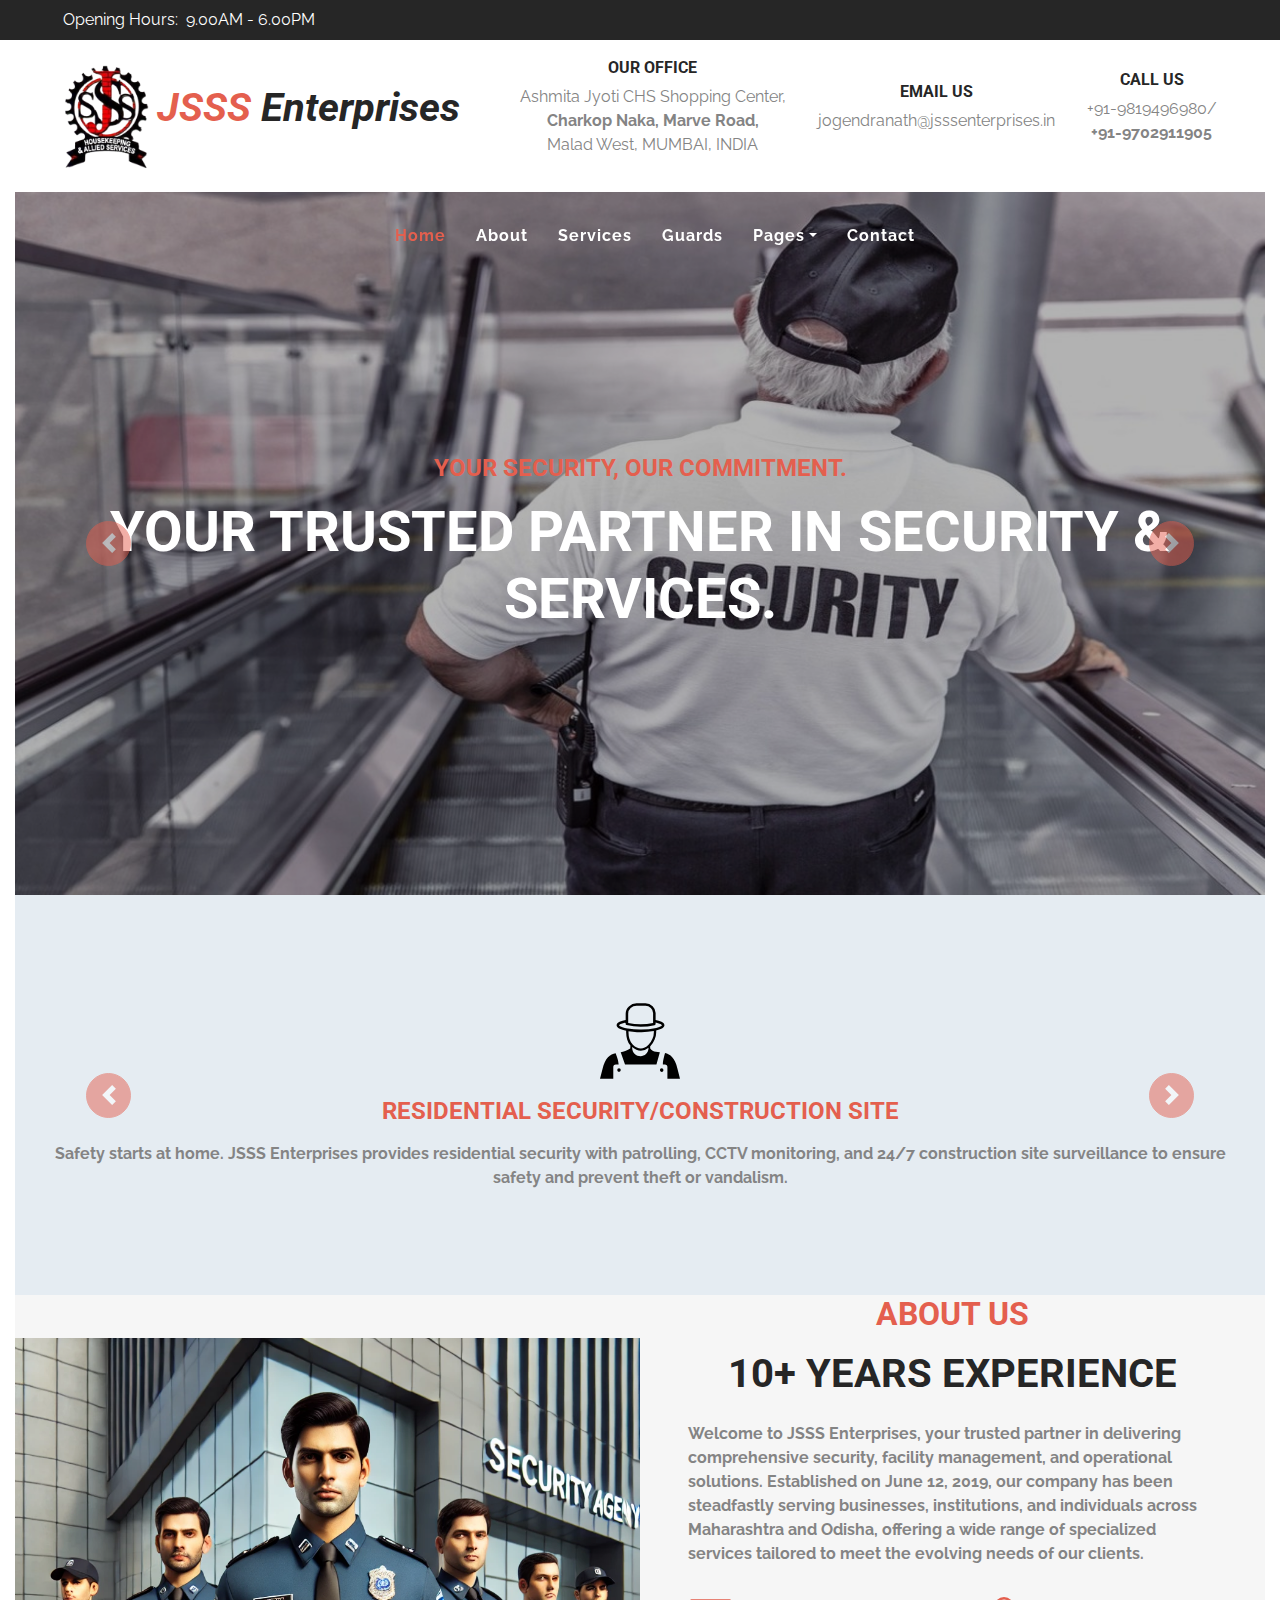
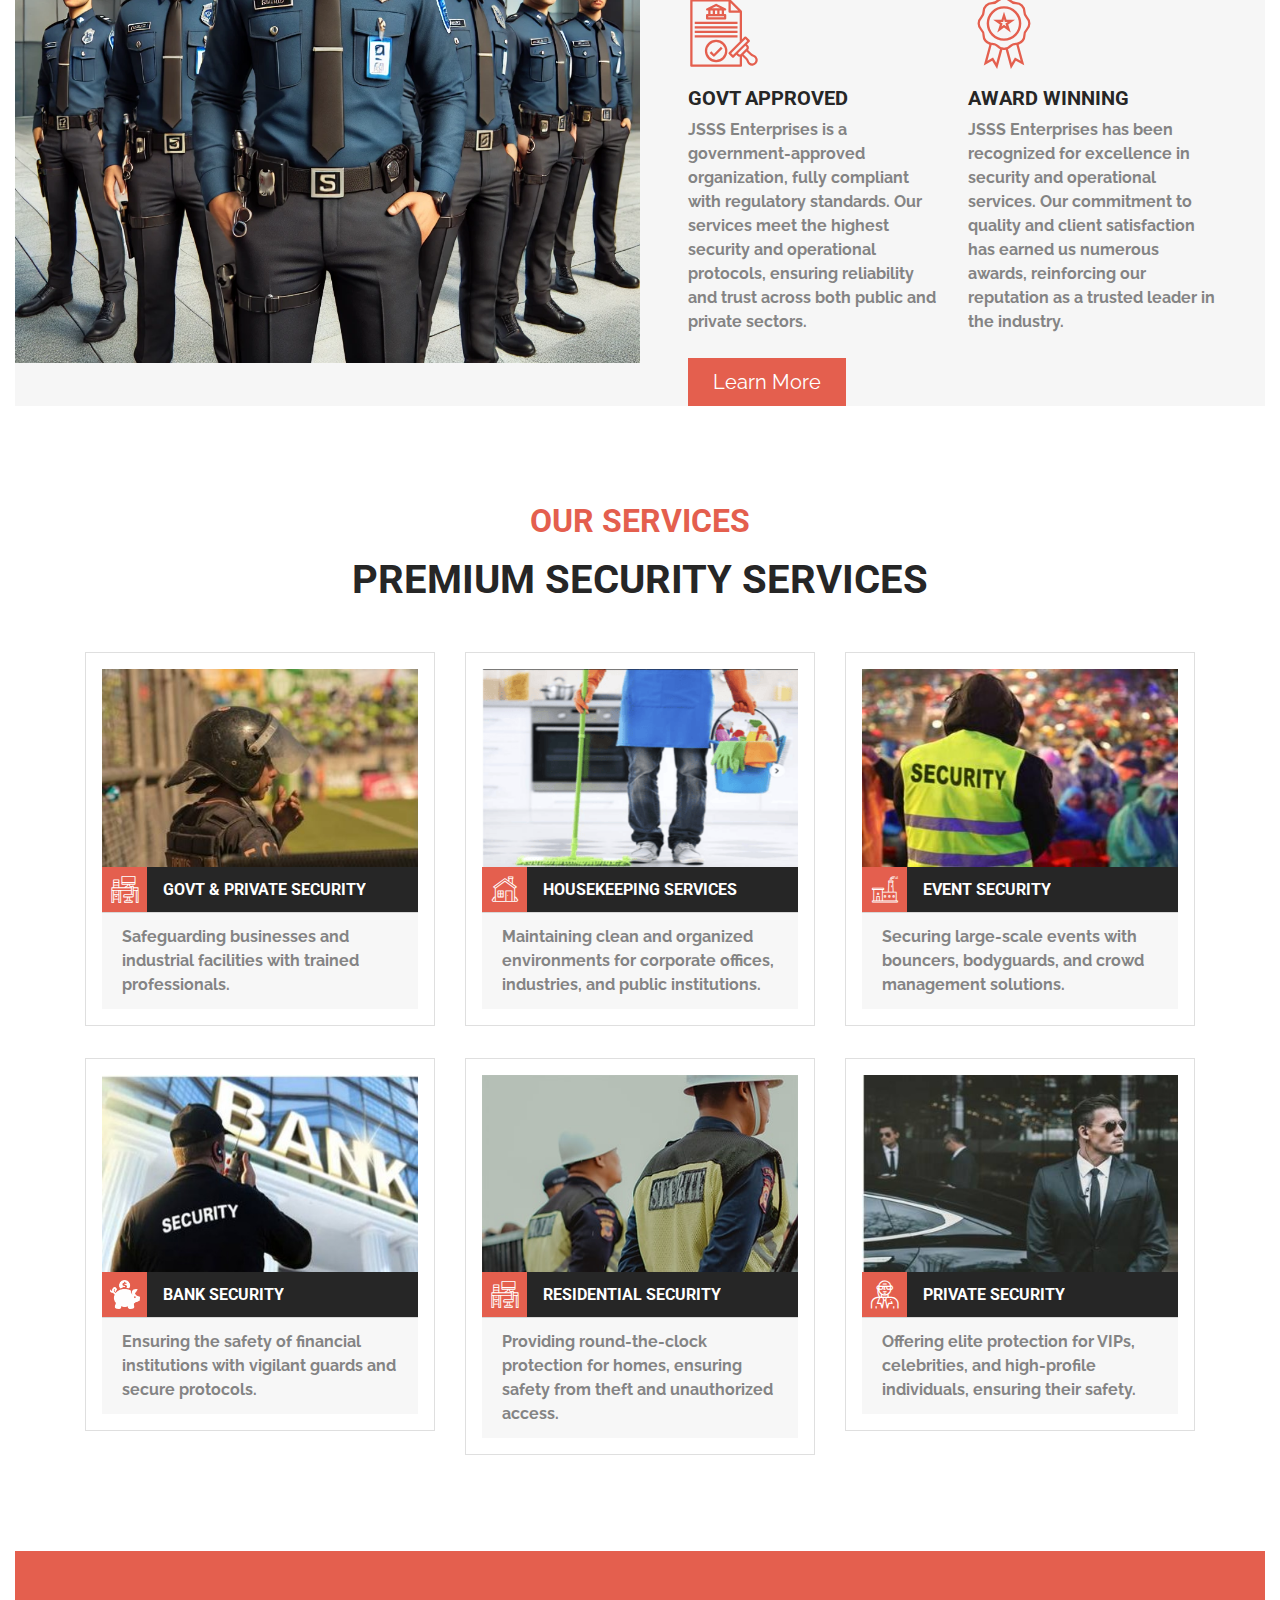
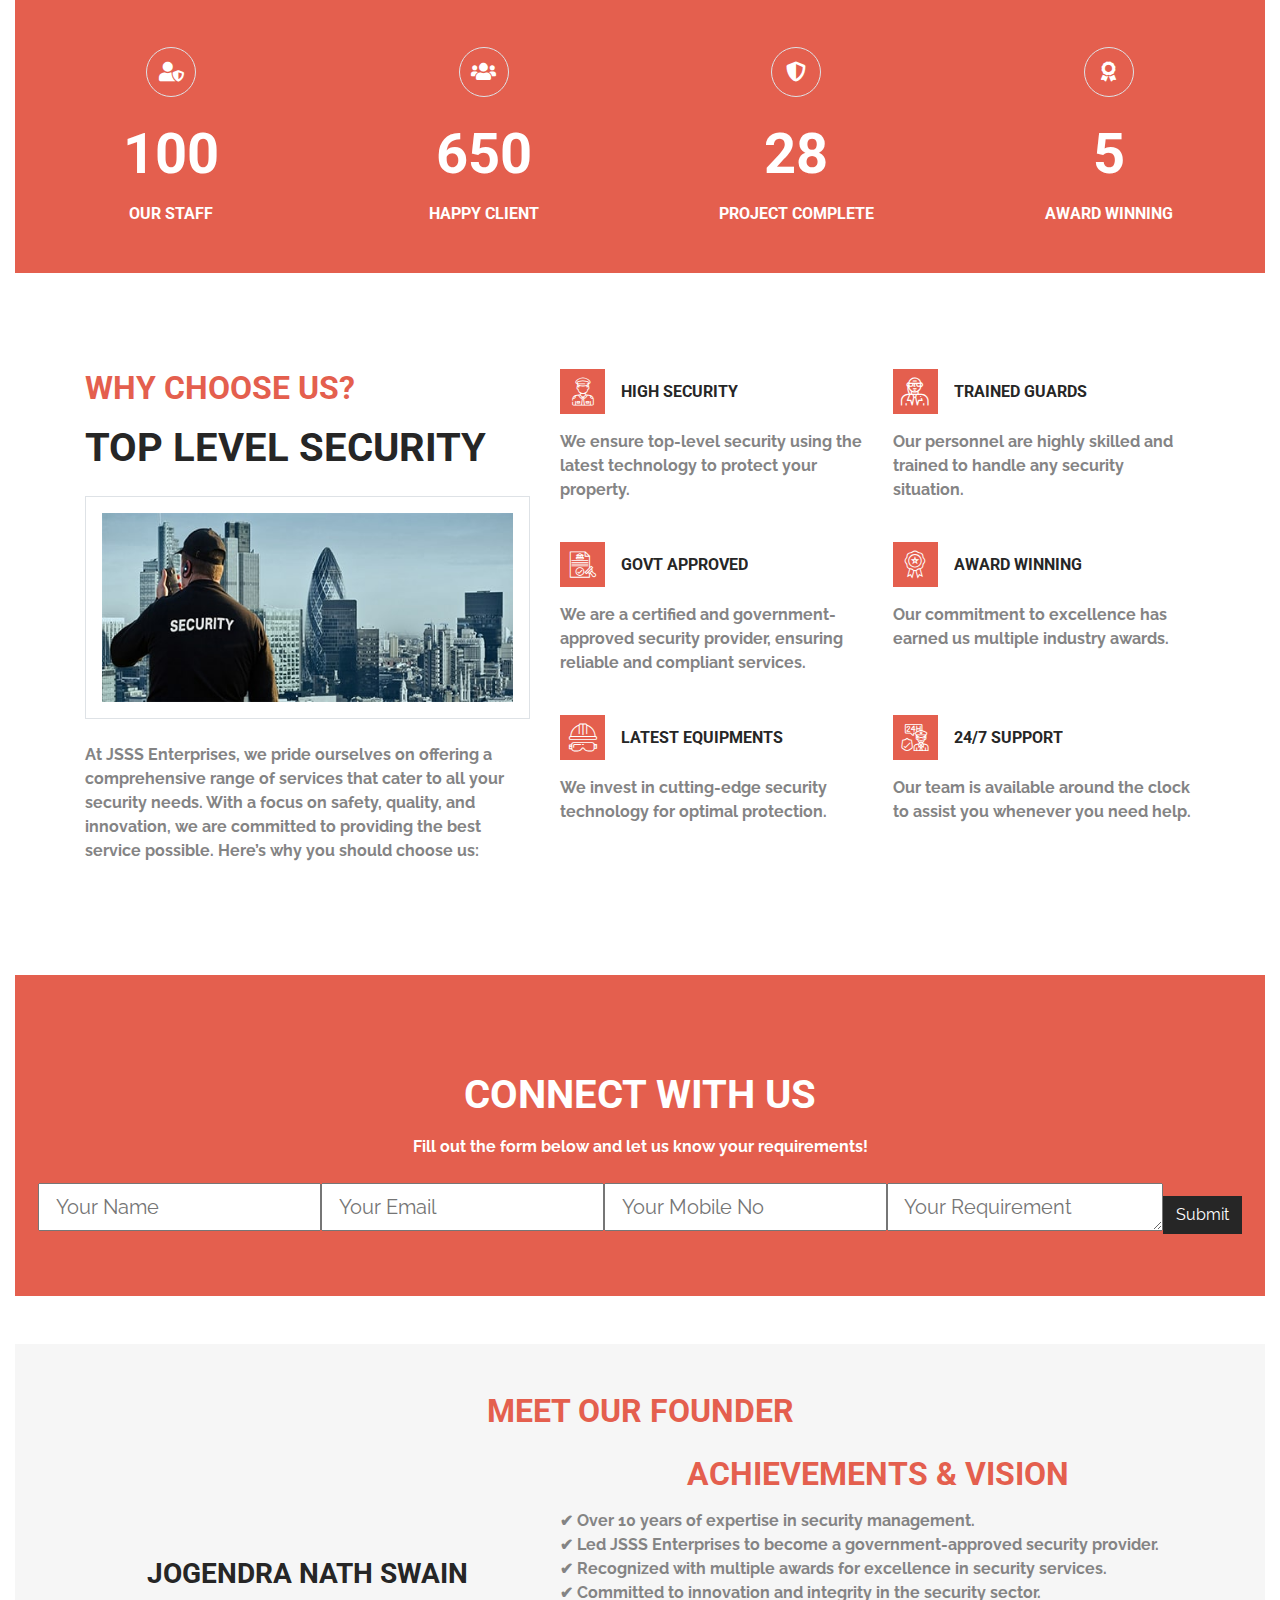
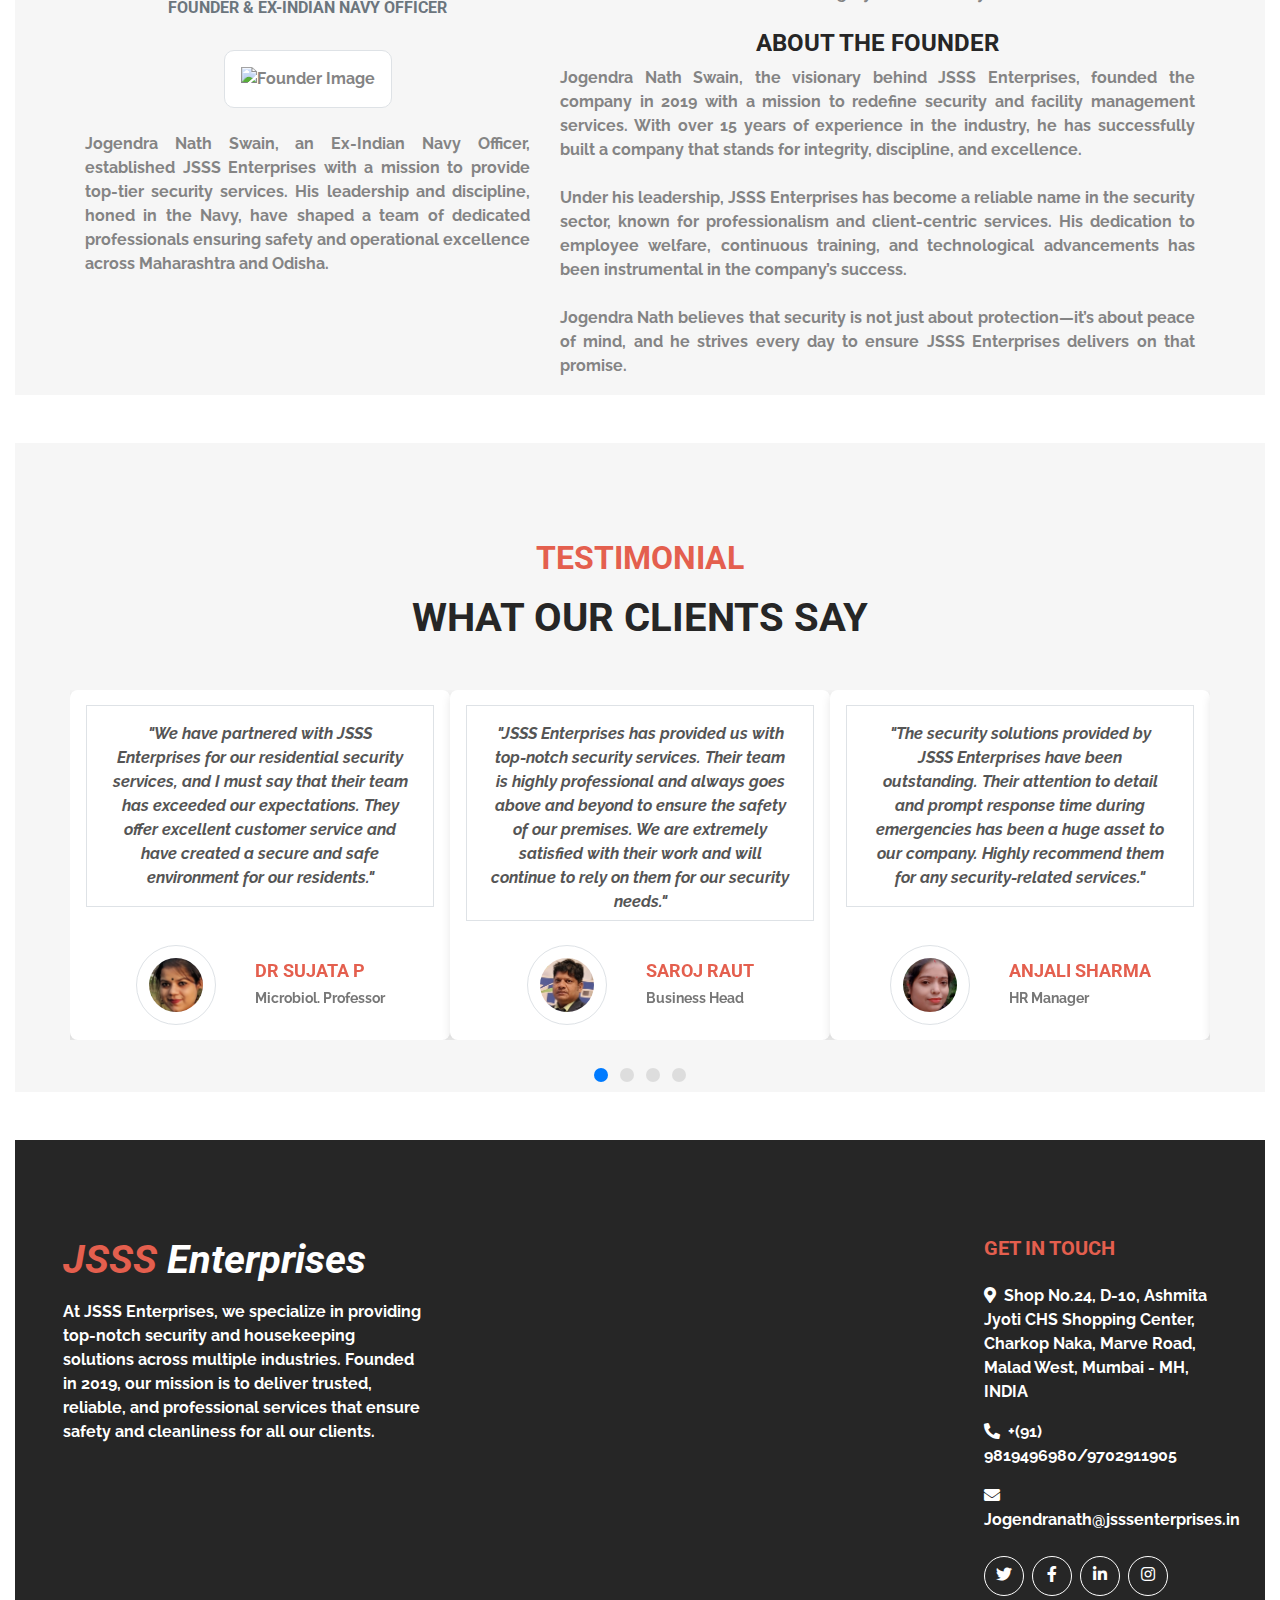
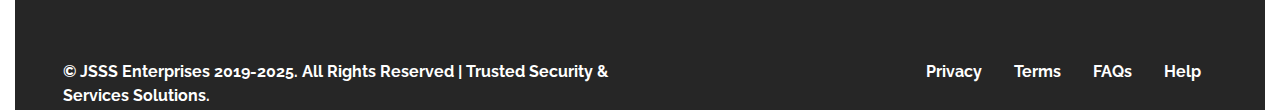
==== commit 7ffe8d24: "Initial commit" ====
--- a/index.html
+++ b/index.html
@@ -35,32 +35,13 @@
                     <span class="mb-2 mb-lg-0 text-white">9.00AM - 6.00PM</span>
                 </div>
             </div>
-            <div class="col-lg-6 text-center text-lg-right">
-                <div class="d-inline-flex align-items-center">
-                    <p class="m-0 mr-1 text-white">Follow Us:</p>
-                    <a class="text-white px-2" href="">
-                        <i class="fab fa-facebook-f"></i>
-                    </a>
-                    <a class="text-white px-2" href="">
-                        <i class="fab fa-twitter"></i>
-                    </a>
-                    <a class="text-white px-2" href="">
-                        <i class="fab fa-linkedin-in"></i>
-                    </a>
-                    <a class="text-white px-2" href="">
-                        <i class="fab fa-instagram"></i>
-                    </a>
-                    <a class="text-white px-2" href="">
-                        <i class="fab fa-youtube"></i>
-                    </a>
-                </div>
-            </div>
+            
         </div>
         <div class="row py-3 px-lg-5">
             <!-- Logo Section -->
 <div class="col-12 col-lg-4 text-center text-lg-left mb-3 mb-lg-0">
     <a href="index.html" class="navbar-brand d-none d-lg-block">
-        <img src="fic/logo.png" alt="JSSS Enterprises Logo" class="img-fluid" style="height: 80px; vertical-align: middle;">
+        <img src="fic/logo.png" alt="JSSS Enterprises Logo" class="img-fluid" style="height: 110px; vertical-align: middle;">
         <h1 class="m-0 display-5 text-capitalize font-italic d-inline">
             <span class="text-primary">JSSS</span> Enterprises
         </h1>
@@ -103,7 +84,7 @@
     <nav class="navbar navbar-expand-lg bg-none navbar-dark py-0">
         <!-- Logo & Text in Navbar for Mobile -->
         <a href="index.html" class="navbar-brand d-block d-lg-none">
-            <img src="fic/logo.png" alt="JSSS Enterprises Logo" class="img-fluid" style="height: 50px; vertical-align: middle; margin-right: 8px;">
+            <img src="fic/logo2.png" alt="JSSS Enterprises Logo" class="img-fluid" style="height: 50px; vertical-align: middle; margin-right: 8px;">
             <h1 class="m-0 display-5 text-capitalize font-italic text-white d-inline">
                 <span class="text-primary">JSSS</span> Enterprises
             </h1>
@@ -235,7 +216,7 @@
     <div class="container-fluid mb-5" style="background: #f6f6f6;">
         <div class="row align-items-center">
             <div class="col-lg-6 px-0">
-                <img width="100%" class="img-fluid" src="img/about.jpg" alt="Image">
+                <img width="100%" class="img-fluid" src="img/about.png" alt="Image">
             </div>
             <div class="col-lg-6 py-5 py-lg-0 px-3 px-lg-5">
                 <h2 class="text-primary mb-3" align="center" >About Us</h2>
@@ -477,88 +458,52 @@
 <!-- Connect With Us End -->
 
 
-    <!-- Team Start -->
-    <div class="container pt-5 pb-3">
-        <div class="d-flex flex-column text-center mb-5">
-            <h2 class="text-primary mb-3">Behind The Shield</h2>
-            <h1 class="m-0">Meet Our Team</h1>
-        </div>
-        <div class="row">
-            <div class="col-lg-6 mb-4">
-                <div class="row mb-2 align-items-center">
-                    <div class="col-6 text-right">
-                        <h6>Jogendra Nath Swain</h6>
-                        <h6 class="text-muted font-weight-normal text-capitalize mb-2">Designation</h6>
-                        <p>Founder</p>
-                        <div class="d-flex justify-content-end">
-                            <a href=""><i class="fab fa-twitter mr-3"></i></a>
-                            <a href=""><i class="fab fa-facebook-f mr-3"></i></a>
-                            <a href=""><i class="fab fa-linkedin-in mr-3"></i></a>
-                            <a href=""><i class="fab fa-instagram"></i></a>
-                        </div>
-                    </div>
-                    <div class="col-6">
-                        <img class="img-thumbnail p-3" src="img/team-1.jpg" alt="Image">
-                    </div>
-                </div>
-            </div>
-            <div class="col-lg-6 mb-4">
-                <div class="row mb-2 align-items-center">
-                    <div class="col-6">
-                        <img class="img-thumbnail p-3" src="img/team-2.jpg" alt="Image">
-                    </div>
-                    <div class="col-6 text-left">
-                        <h6>Test 1</h6>
-                        <h6 class="text-muted font-weight-normal text-capitalize mb-2">Designation</h6>
-                        <p>Demo</p>
-                        <div class="d-flex justify-content-start">
-                            <a href=""><i class="fab fa-twitter mr-3"></i></a>
-                            <a href=""><i class="fab fa-facebook-f mr-3"></i></a>
-                            <a href=""><i class="fab fa-linkedin-in mr-3"></i></a>
-                            <a href=""><i class="fab fa-instagram"></i></a>
-                        </div>
-                    </div>
-                </div>
-            </div>
-            <div class="col-lg-6 mb-4">
-                <div class="row mb-2 align-items-center">
-                    <div class="col-6 text-right">
-                        <h6>Name </h6>
-                        <h6 class="text-muted font-weight-normal text-capitalize mb-2">Designation</h6>
-                        <p>ADD</p>
-                        <div class="d-flex justify-content-end">
-                            <a href=""><i class="fab fa-twitter mr-3"></i></a>
-                            <a href=""><i class="fab fa-facebook-f mr-3"></i></a>
-                            <a href=""><i class="fab fa-linkedin-in mr-3"></i></a>
-                            <a href=""><i class="fab fa-instagram"></i></a>
-                        </div>
-                    </div>
-                    <div class="col-6">
-                        <img class="img-thumbnail p-3" src="img/team-3.jpg" alt="Image">
-                    </div>
-                </div>
-            </div>
-            <div class="col-lg-6 mb-4">
-                <div class="row mb-2 align-items-center">
-                    <div class="col-6">
-                        <img class="img-thumbnail p-3" src="img/team-4.jpg" alt="Image">
-                    </div>
-                    <div class="col-6 text-left">
-                        <h6>Name</h6>
-                        <h6 class="text-muted font-weight-normal text-capitalize mb-2">Designation</h6>
-                        <p>ADD</p>
-                        <div class="d-flex justify-content-start">
-                            <a href=""><i class="fab fa-twitter mr-3"></i></a>
-                            <a href=""><i class="fab fa-facebook-f mr-3"></i></a>
-                            <a href=""><i class="fab fa-linkedin-in mr-3"></i></a>
-                            <a href=""><i class="fab fa-instagram"></i></a>
-                        </div>
-                    </div>
-                </div>
-            </div>
-        </div>
-    </div>
-    <!-- Team End -->
+ <!-- Founder Section Start -->
+<div class="container-fluid mb-5 py-5" style="background: #f6f6f6;">
+    <div class="container text-center">
+        <!-- Main Section Heading -->
+        <h2 class="text-primary mb-4">Meet Our Founder</h2>
+
+        <div class="row align-items-center">
+            <!-- Left Side: Image & Description -->
+            <div class="col-lg-5 text-center">
+                <h3 class="mb-2">Jogendra Nath Swain</h3>
+                <h6 class="text-muted">Founder & Ex-Indian Navy Officer</h6>
+                
+                <!-- Centered Image -->
+                <img class="img-fluid img-thumbnail my-4 p-3" src="img/team-1.png" alt="Founder Image" style="max-width: 80%; border-radius: 10px;">
+                
+                <p class="text-justify">
+                    Jogendra Nath Swain, an Ex-Indian Navy Officer, established JSSS Enterprises with a mission to provide 
+                    top-tier security services. His leadership and discipline, honed in the Navy, have shaped a team of 
+                    dedicated professionals ensuring safety and operational excellence across Maharashtra and Odisha.
+                </p>
+            </div>
+
+            <!-- Right Side: Achievements & Vision -->
+            <div class="col-lg-7 text-center">
+                <h2 class="text-primary mb-3">Achievements & Vision</h2>
+                <ul class="list-unstyled text-lg-left">
+                    <li>✔ Over 10 years of expertise in security management.</li>
+                    <li>✔ Led JSSS Enterprises to become a government-approved security provider.</li>
+                    <li>✔ Recognized with multiple awards for excellence in security services.</li>
+                    <li>✔ Committed to innovation and integrity in the security sector.</li>
+                </ul>
+
+                <h4 class="mt-4">About the Founder</h4>
+                <p class="text-justify">
+                    Jogendra Nath Swain, the visionary behind JSSS Enterprises, founded the company in 2019 with a mission to redefine security and facility management services. With over 15 years of experience in the industry, he has successfully built a company that stands for integrity, discipline, and excellence.
+
+                    <br><br>Under his leadership, JSSS Enterprises has become a reliable name in the security sector, known for professionalism and client-centric services. His dedication to employee welfare, continuous training, and technological advancements has been instrumental in the company’s success.
+
+                    <br><br>Jogendra Nath believes that security is not just about protection—it’s about peace of mind, and he strives every day to ensure JSSS Enterprises delivers on that promise.
+                </p>
+            </div>
+        </div>
+    </div>
+</div>
+<!-- Founder Section End -->
+
 
 
     <!-- Testimonial Start -->
@@ -622,58 +567,62 @@
 </div>
 <!-- Testimonial End -->
 
-    <!-- Footer Start -->
-    <div class="container-fluid bg-secondary text-white mt-5 py-5 px-sm-3 px-md-5">
-        <div class="row pt-5">
-            <div class="col-lg-4 col-md-12 mb-5">
-                <h1 class="mb-3 display-5 text-capitalize font-italic text-white"><span class="text-primary">JSSS</span>Enterprises</h1>
-                <p class="m-0">At JSSS Enterprises, we specialize in providing top-notch security and housekeeping solutions across multiple industries. Founded in 2019, our mission is to deliver trusted, reliable, and professional services that ensure safety and cleanliness for all our clients.</p>
-            </div>
-            <div class="col-lg-8 col-md-12 ml-auto">
-              <div class="row">
-                  <div class="col-md-4 mb-5">
-                      <h5 class="text-primary mb-4">Get In Touch</h5>
-                      <p><i class="fa fa-map-marker-alt mr-2"></i>Shop No.24, D-10, Ashmita Jyoti CHS Shopping Center, Charkop Naka, Marve Road, Malad West, Mumbai - MH, INDIA</p>
-                      <p><i class="fa fa-phone-alt mr-2"></i>+(91) 9819496980/9702911905</p>
-                      <p><i class="fa fa-envelope mr-2"></i>Jogendranath@jsssenterprises.in</p>
-                      <div class="d-flex justify-content-start mt-4">
-                          <a class="btn btn-outline-light rounded-circle text-center mr-2 px-0" style="width: 40px; height: 40px;" href="#"><i class="fab fa-twitter"></i></a>
-                          <a class="btn btn-outline-light rounded-circle text-center mr-2 px-0" style="width: 40px; height: 40px;" href="#"><i class="fab fa-facebook-f"></i></a>
-                          <a class="btn btn-outline-light rounded-circle text-center mr-2 px-0" style="width: 40px; height: 40px;" href="#"><i class="fab fa-linkedin-in"></i></a>
-                          <a class="btn btn-outline-light rounded-circle text-center mr-2 px-0" style="width: 40px; height: 40px;" href="#"><i class="fab fa-instagram"></i></a>
-                      </div>
-                  </div>
-              </div>
-          </div>          
-        </div>
-        <div class="row pt-3">
-            <div class="col-md-6 text-center text-md-left mb-3 mb-md-0">
-                <p class="m-0 text-white">
-                    &copy; <a class="text-white font-weight-bold" href="https://jsssenterprises.in/">JSSS Enterprises 2019-2025. All Rights Reserved | </a>
-                    <a class="text-white font-weight-bold" href="https://jsssenterprises.in/">
-                         Trusted Security & Services Solutions.
-                        </a>
-                </p>
-            </div>
-            <div class="col-md-6 text-center text-md-right">
-                <ul class="nav d-inline-flex">
-                    <li class="nav-item">
-                        <a class="nav-link text-white py-0" href="#">Privacy</a>
-                    </li>
-                    <li class="nav-item">
-                        <a class="nav-link text-white py-0" href="#">Terms</a>
-                    </li>
-                    <li class="nav-item">
-                        <a class="nav-link text-white py-0" href="#">FAQs</a>
-                    </li>
-                    <li class="nav-item">
-                        <a class="nav-link text-white py-0" href="#">Help</a>
-                    </li>
-                </ul>
-            </div>
-        </div>
-    </div>
-    <!-- Footer End -->
+   <!-- Footer Start -->
+<div class="container-fluid bg-secondary text-white mt-5 py-5 px-sm-3 px-md-5">
+    <div class="row pt-5">
+        <div class="col-lg-4 col-md-12 mb-5">
+            <h1 class="mb-3 display-5 text-capitalize font-italic text-white">
+                <span class="text-primary">JSSS</span> Enterprises
+            </h1>
+            <p class="m-0">
+                At JSSS Enterprises, we specialize in providing top-notch security and housekeeping solutions across multiple industries. Founded in 2019, our mission is to deliver trusted, reliable, and professional services that ensure safety and cleanliness for all our clients.
+            </p>
+        </div>
+        <div class="col-lg-8 col-md-12">
+            <div class="row justify-content-end">
+                <div class="col-md-4 mb-5">
+                    <h5 class="text-primary mb-4">Get In Touch</h5>
+                    <p><i class="fa fa-map-marker-alt mr-2"></i>Shop No.24, D-10, Ashmita Jyoti CHS Shopping Center, Charkop Naka, Marve Road, Malad West, Mumbai - MH, INDIA</p>
+                    <p><i class="fa fa-phone-alt mr-2"></i>+(91) 9819496980/9702911905</p>
+                    <p><i class="fa fa-envelope mr-2"></i>Jogendranath@jsssenterprises.in</p>
+                    <div class="d-flex justify-content-start mt-4">
+                        <a class="btn btn-outline-light rounded-circle text-center mr-2 px-0" style="width: 40px; height: 40px;" href="#"><i class="fab fa-twitter"></i></a>
+                        <a class="btn btn-outline-light rounded-circle text-center mr-2 px-0" style="width: 40px; height: 40px;" href="#"><i class="fab fa-facebook-f"></i></a>
+                        <a class="btn btn-outline-light rounded-circle text-center mr-2 px-0" style="width: 40px; height: 40px;" href="#"><i class="fab fa-linkedin-in"></i></a>
+                        <a class="btn btn-outline-light rounded-circle text-center mr-2 px-0" style="width: 40px; height: 40px;" href="#"><i class="fab fa-instagram"></i></a>
+                    </div>
+                </div>
+            </div>
+        </div>
+    </div>
+    <div class="row pt-3">
+        <div class="col-md-6 text-center text-md-left mb-3 mb-md-0">
+            <p class="m-0 text-white">
+                &copy; <a class="text-white font-weight-bold" href="https://jsssenterprises.in/">JSSS Enterprises 2019-2025. All Rights Reserved | </a>
+                <a class="text-white font-weight-bold" href="https://jsssenterprises.in/">Trusted Security & Services Solutions.</a>
+            </p>
+        </div>
+        <div class="col-md-6 text-center text-md-right">
+            <ul class="nav d-inline-flex">
+                <li class="nav-item">
+                    <a class="nav-link text-white py-0" href="#">Privacy</a>
+                </li>
+                <li class="nav-item">
+                    <a class="nav-link text-white py-0" href="#">Terms</a>
+                </li>
+                <li class="nav-item">
+                    <a class="nav-link text-white py-0" href="#">FAQs</a>
+                </li>
+                <li class="nav-item">
+                    <a class="nav-link text-white py-0" href="#">Help</a>
+                </li>
+            </ul>
+        </div>
+    </div>
+</div>
+<!-- Footer End -->
+
+
 
 
     <!-- Back to Top -->
--- a/css/style.css
+++ b/css/style.css
@@ -7482,7 +7482,7 @@
 
 .pb-5,
 .py-5 {
-  padding-bottom: 3rem !important;
+  padding-bottom: 0.1rem !important;
 }
 
 .pl-5,
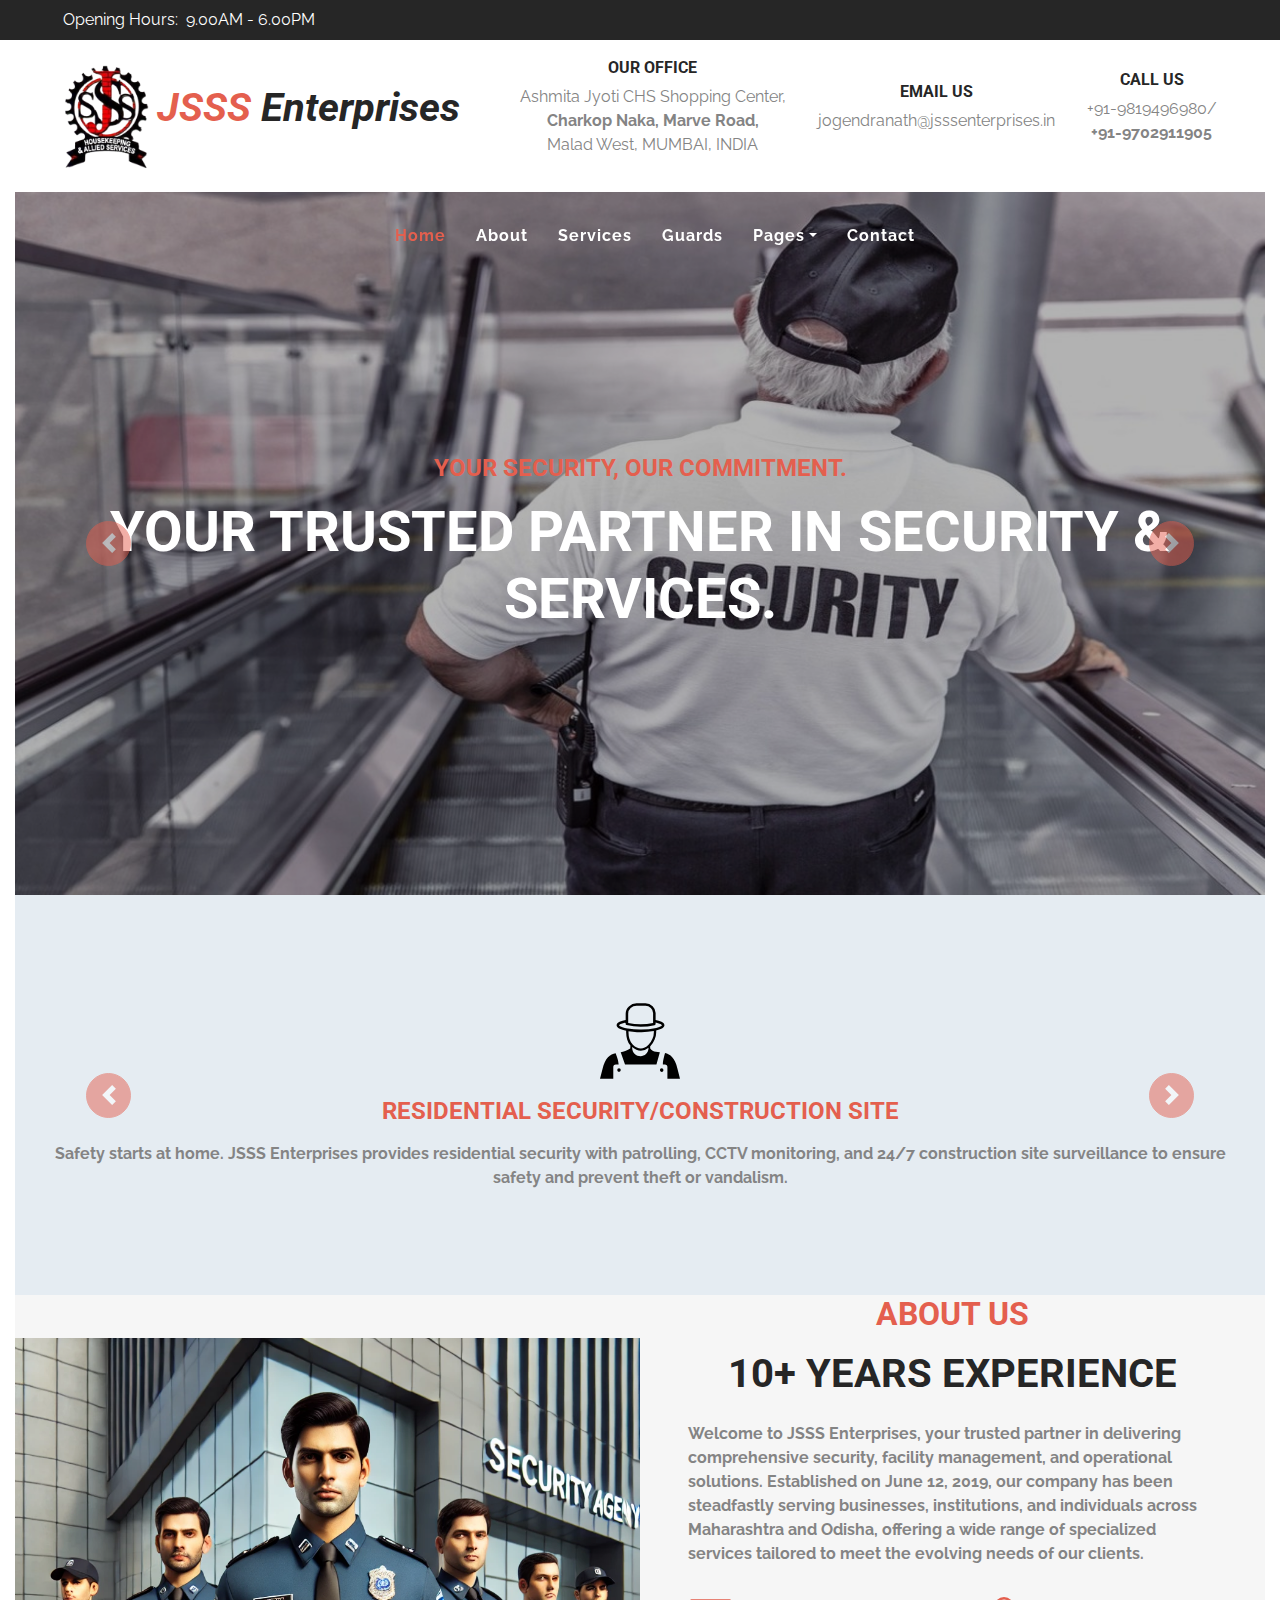
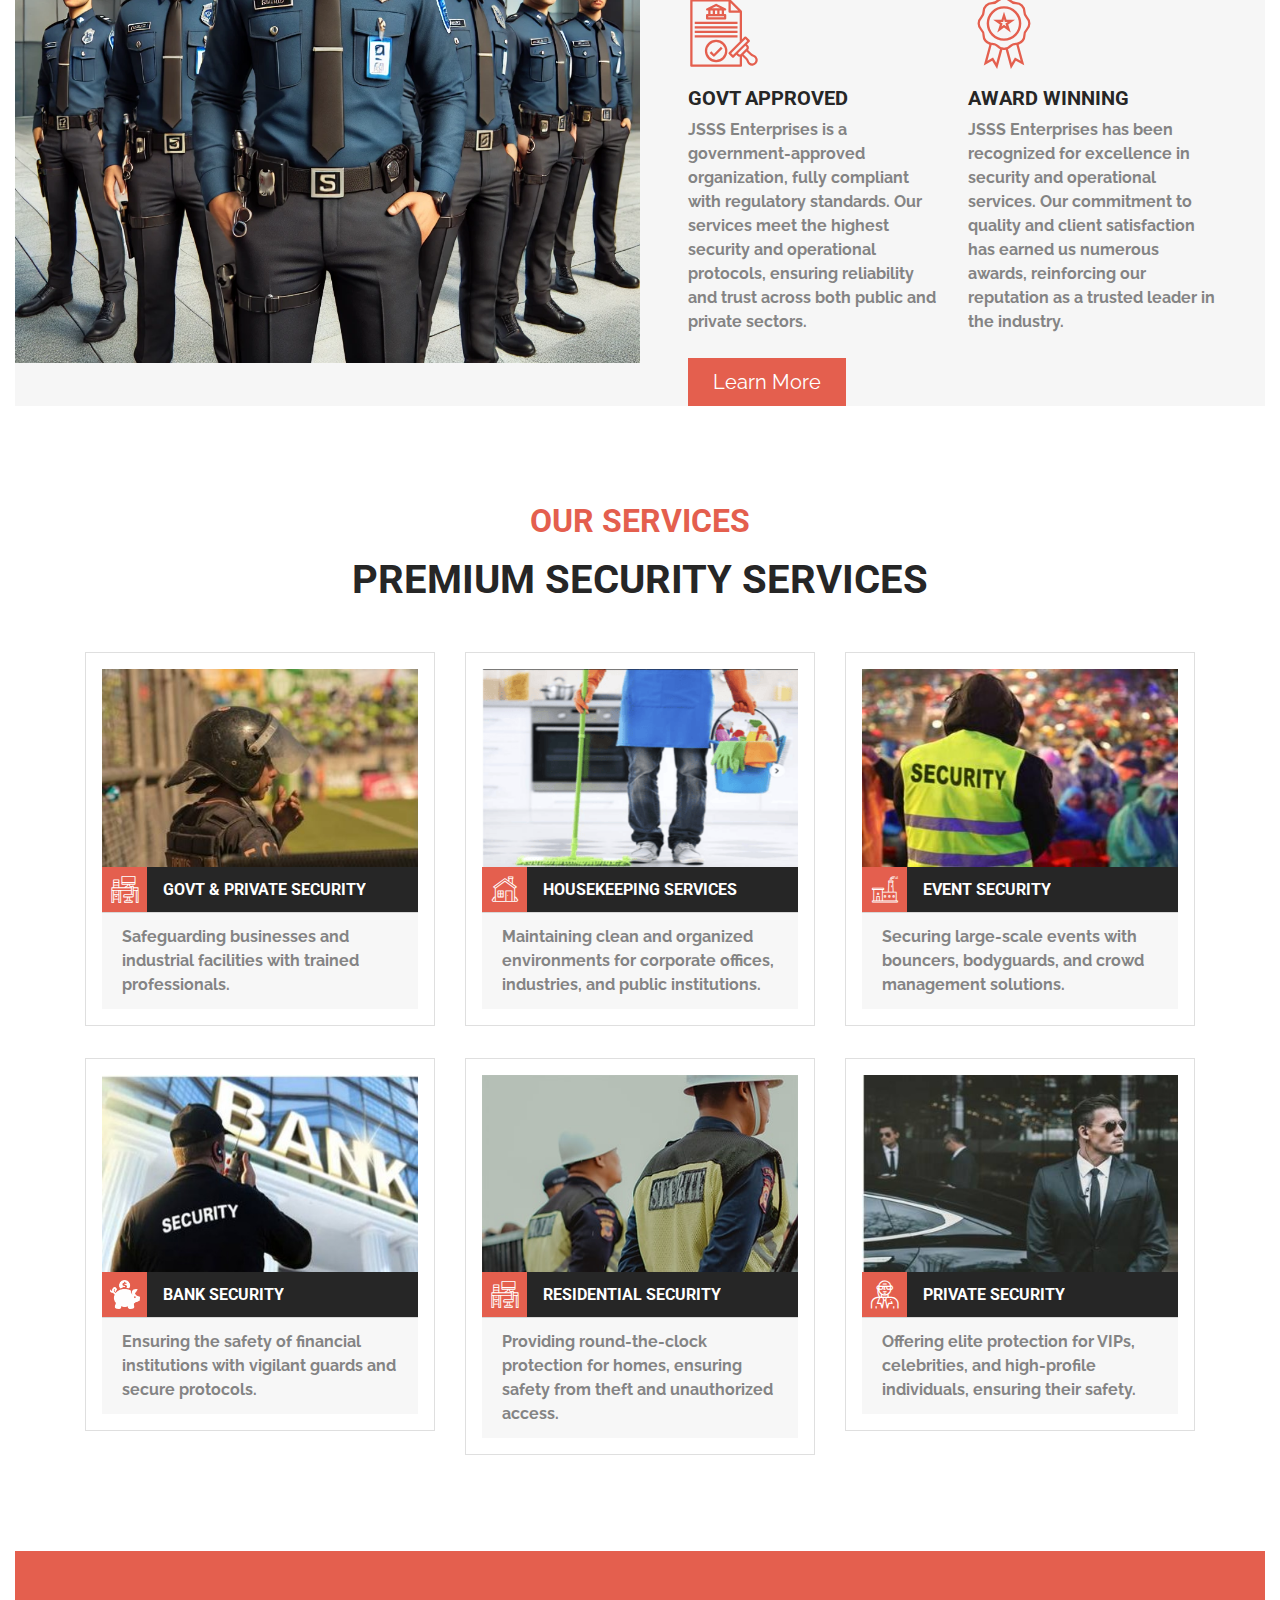
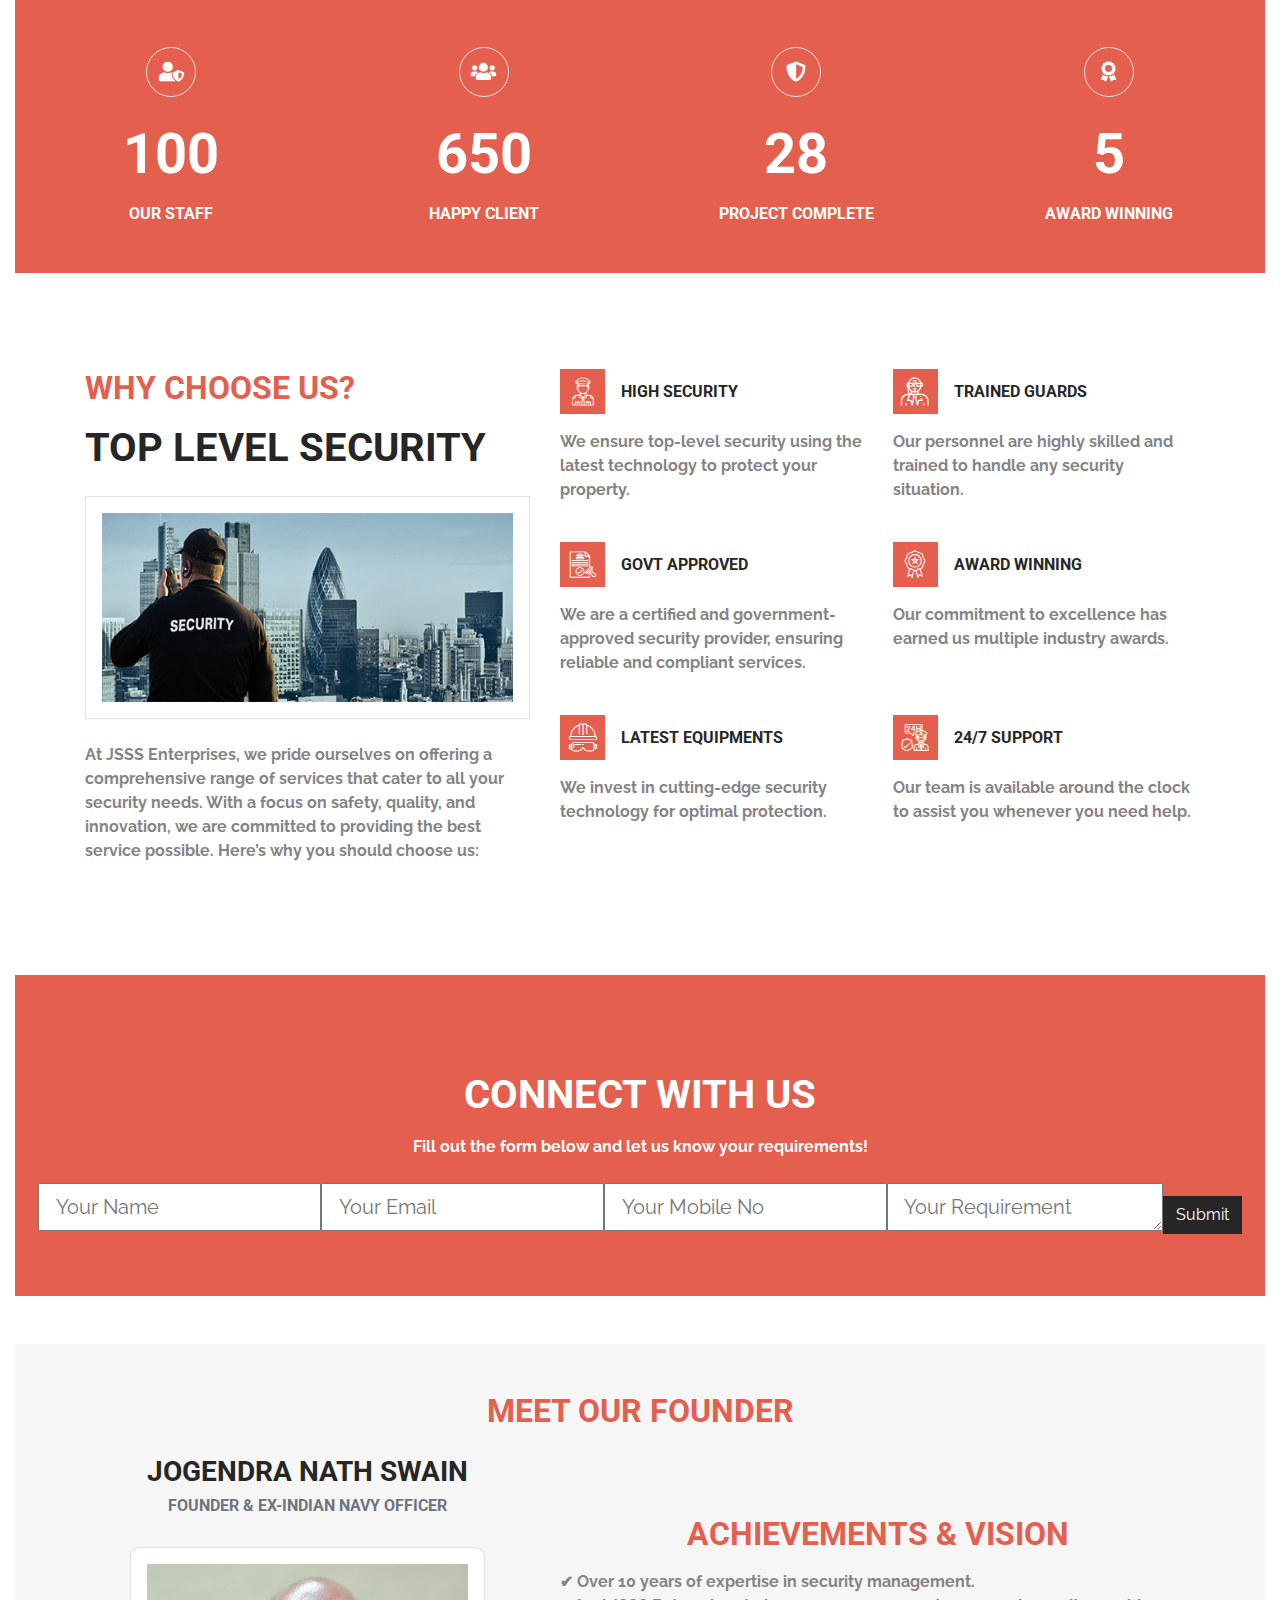
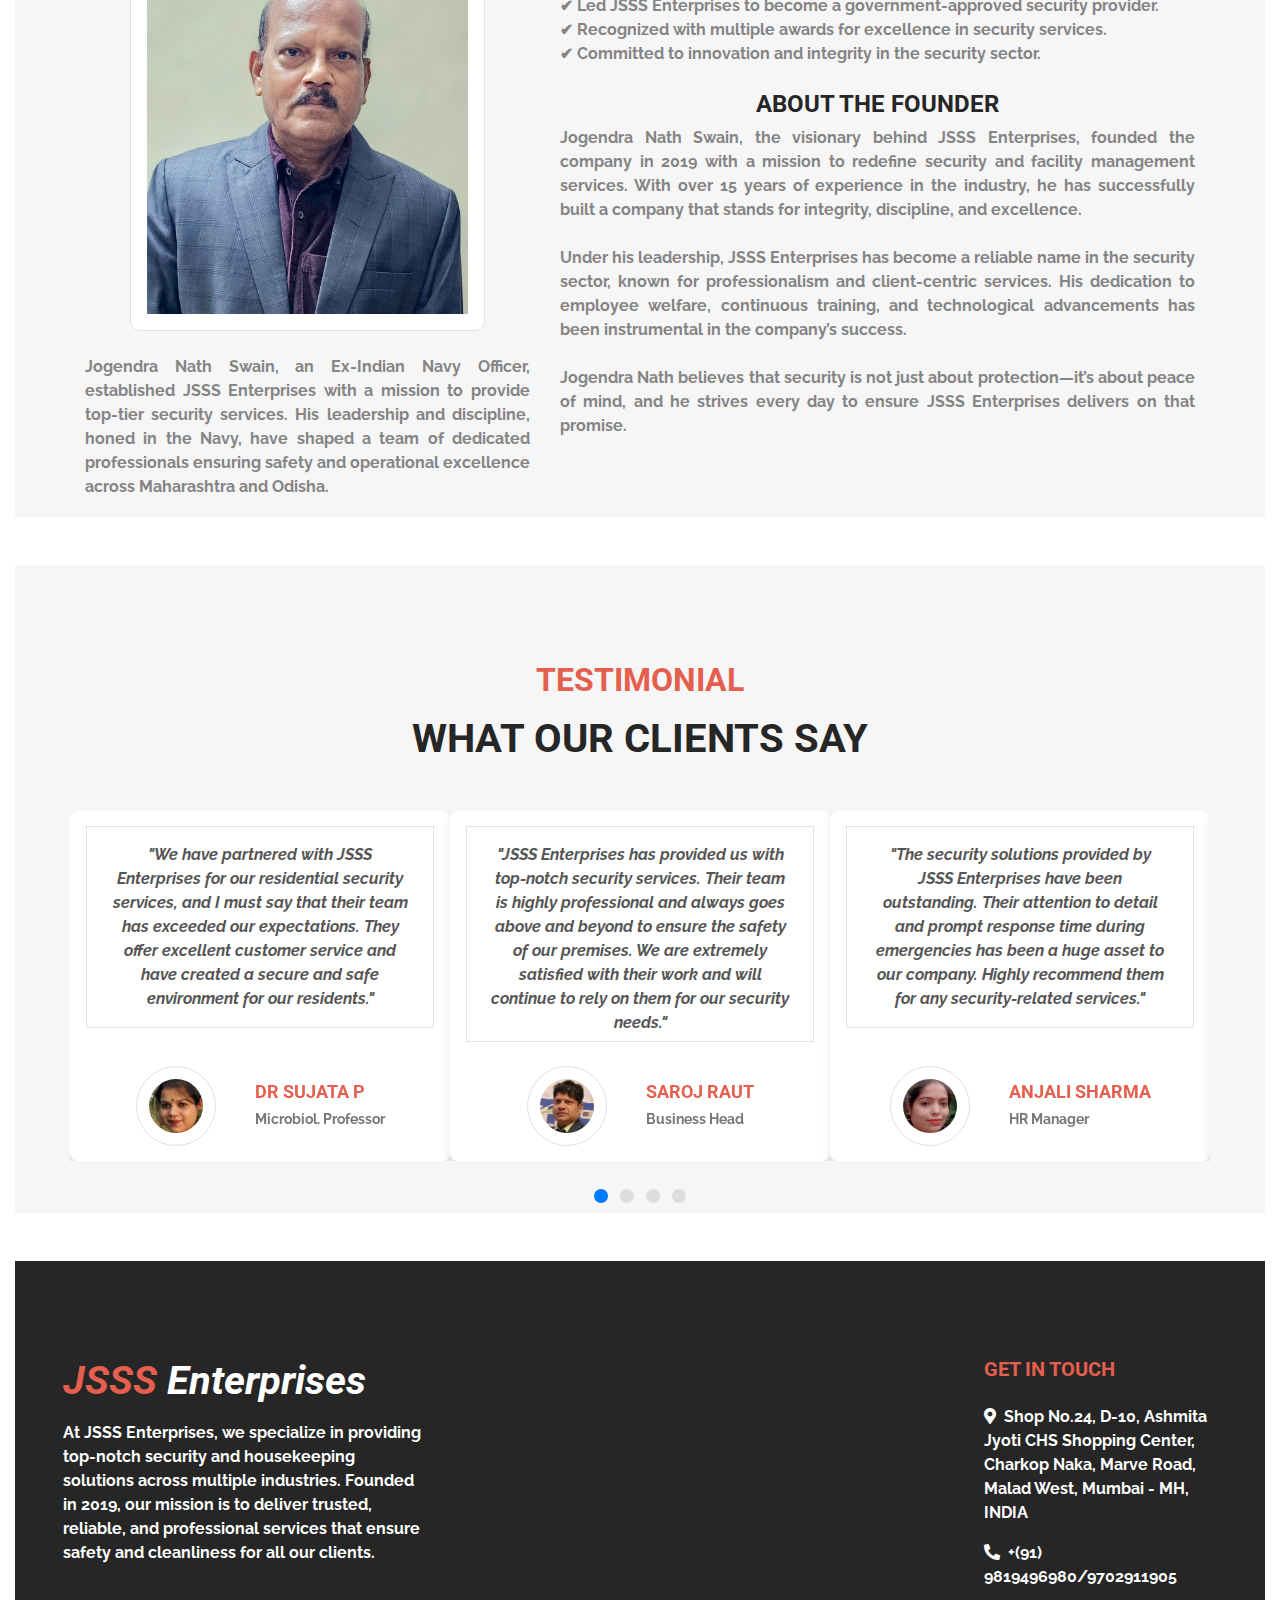
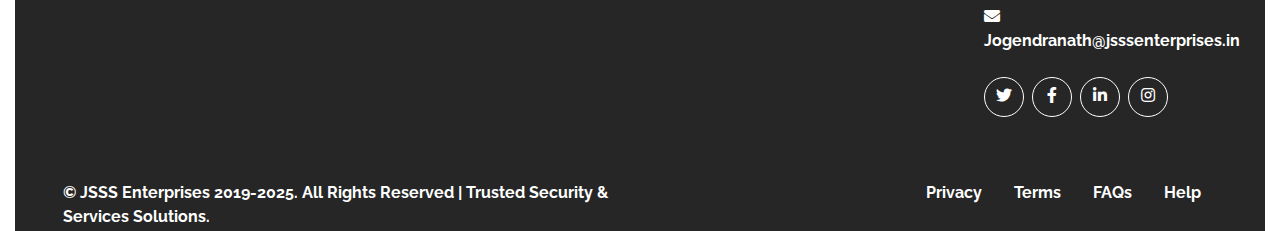
==== commit c8a76e80: "Initial commit" ====
--- a/index.html
+++ b/index.html
@@ -471,7 +471,7 @@
                 <h6 class="text-muted">Founder & Ex-Indian Navy Officer</h6>
                 
                 <!-- Centered Image -->
-                <img class="img-fluid img-thumbnail my-4 p-3" src="img/team-1.png" alt="Founder Image" style="max-width: 80%; border-radius: 10px;">
+                <img class="img-fluid img-thumbnail my-4 p-3" src="img/team-1.jpg" alt="Founder Image" style="max-width: 80%; border-radius: 10px;">
                 
                 <p class="text-justify">
                     Jogendra Nath Swain, an Ex-Indian Navy Officer, established JSSS Enterprises with a mission to provide 
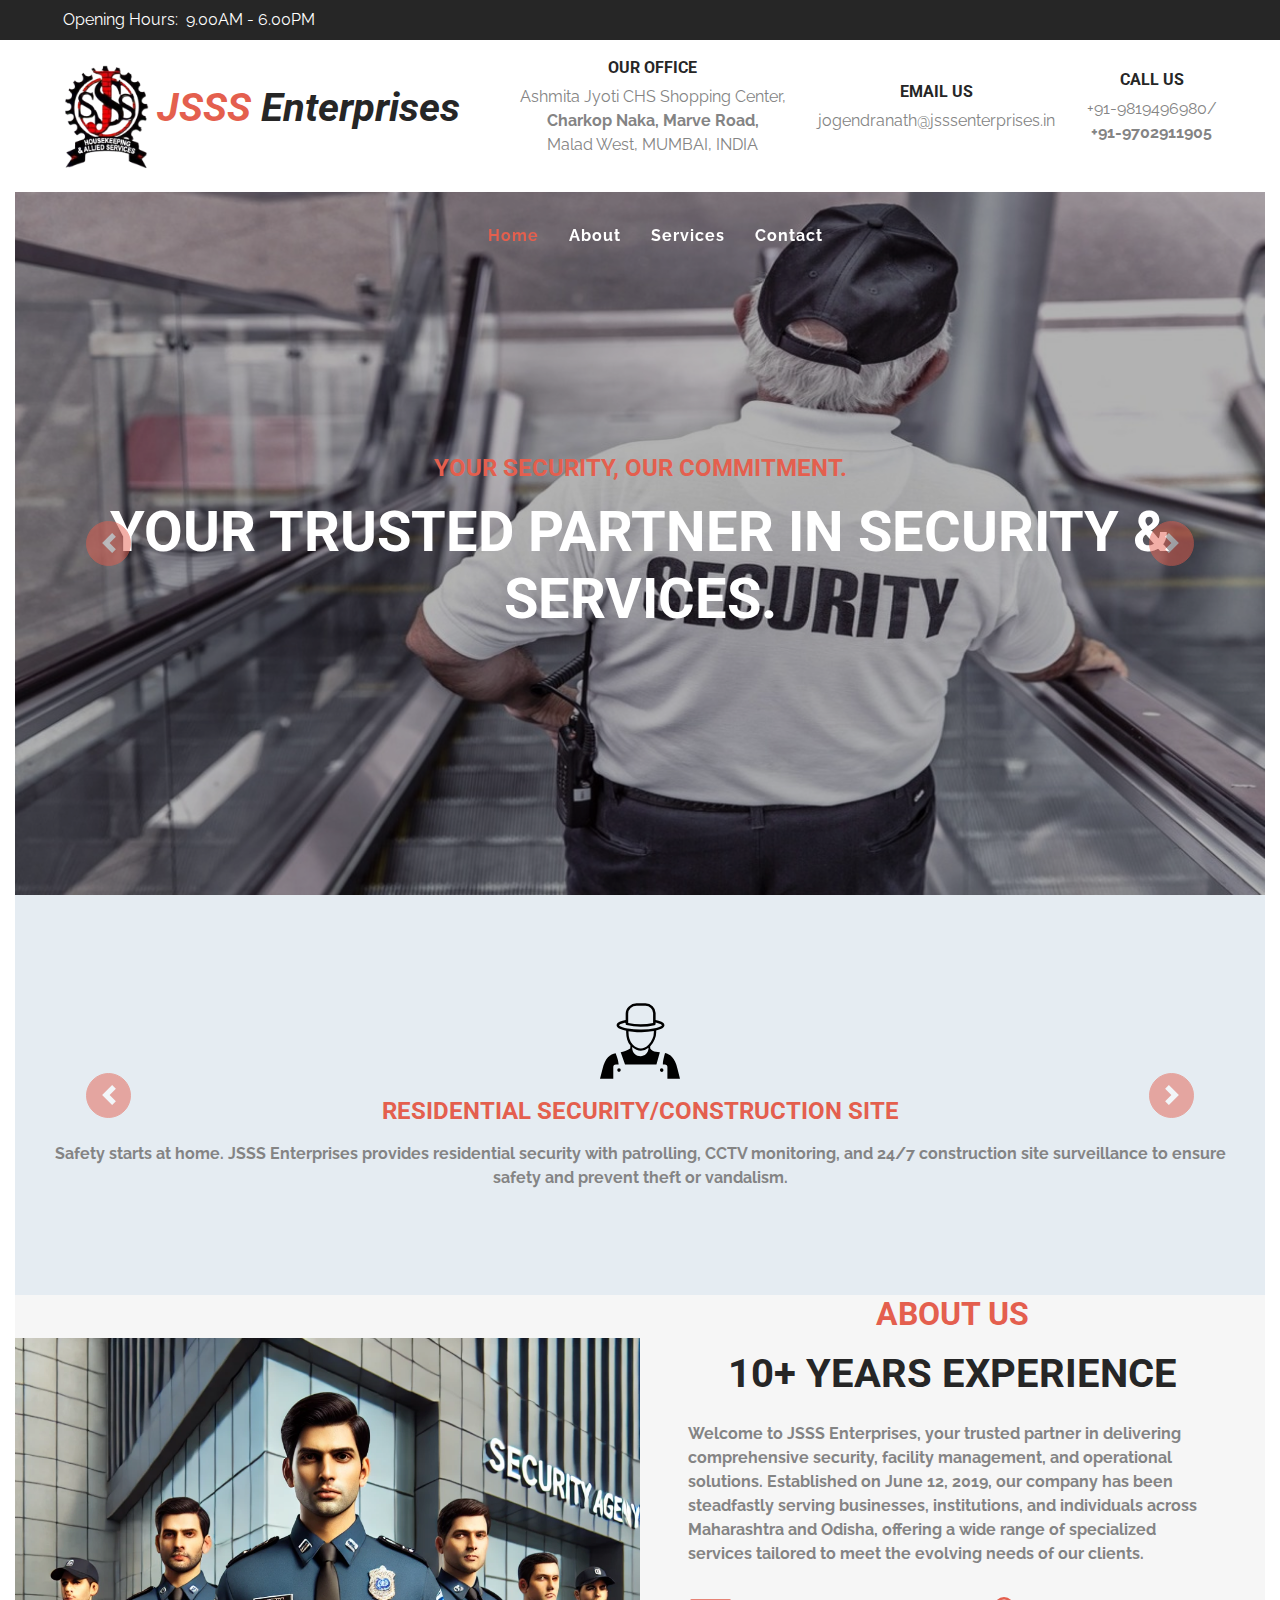
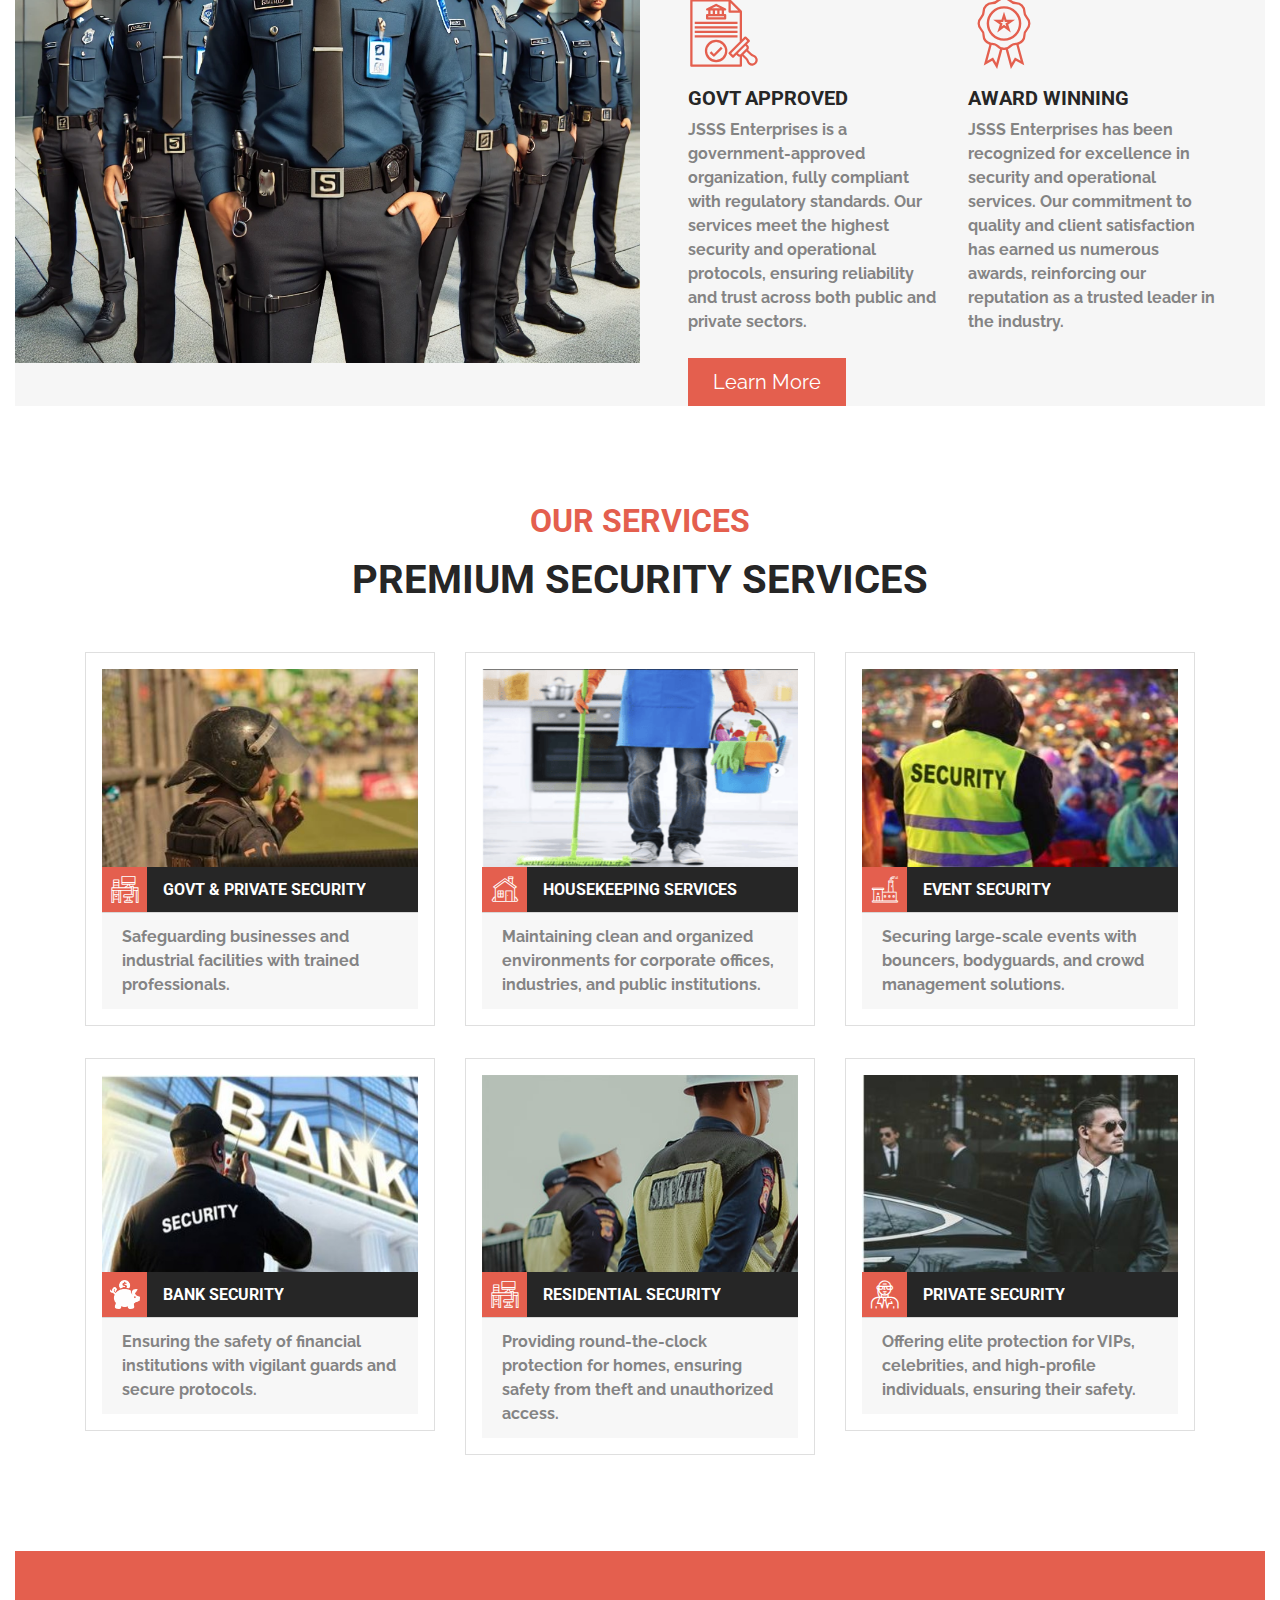
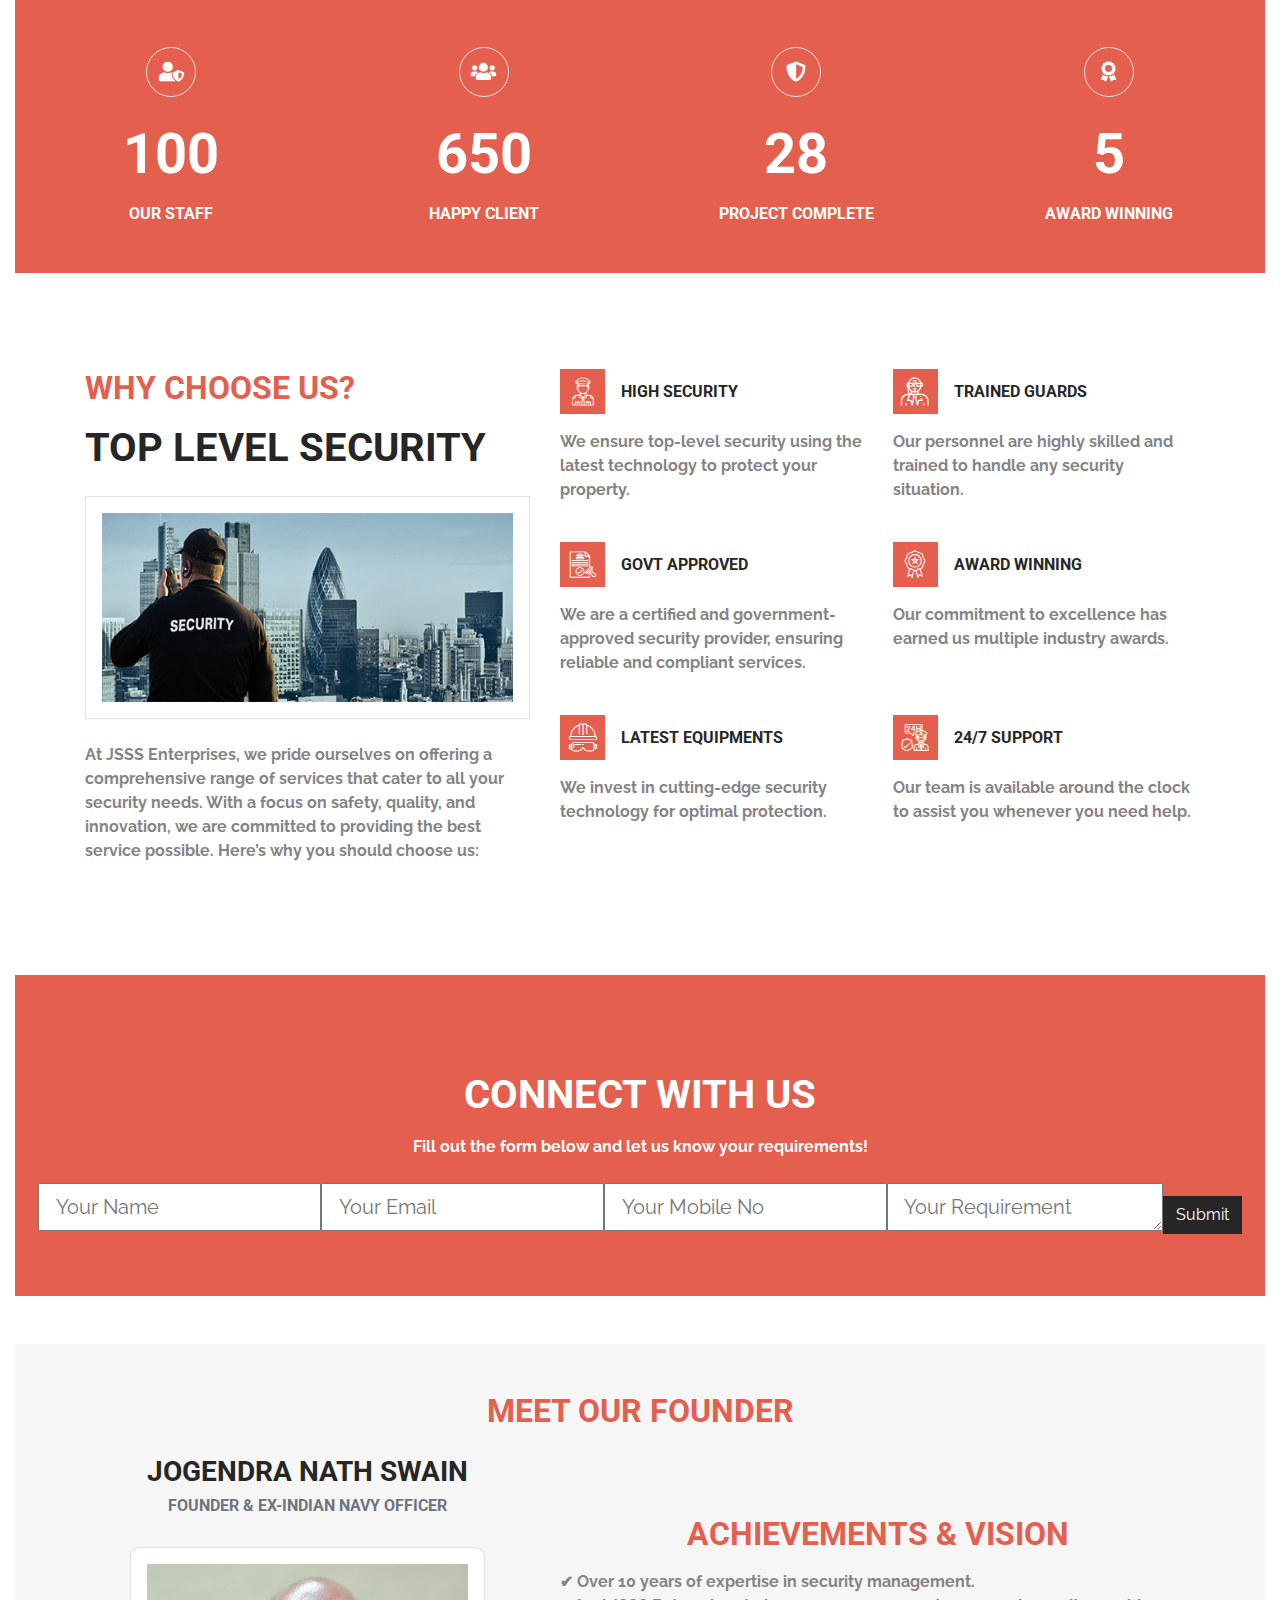
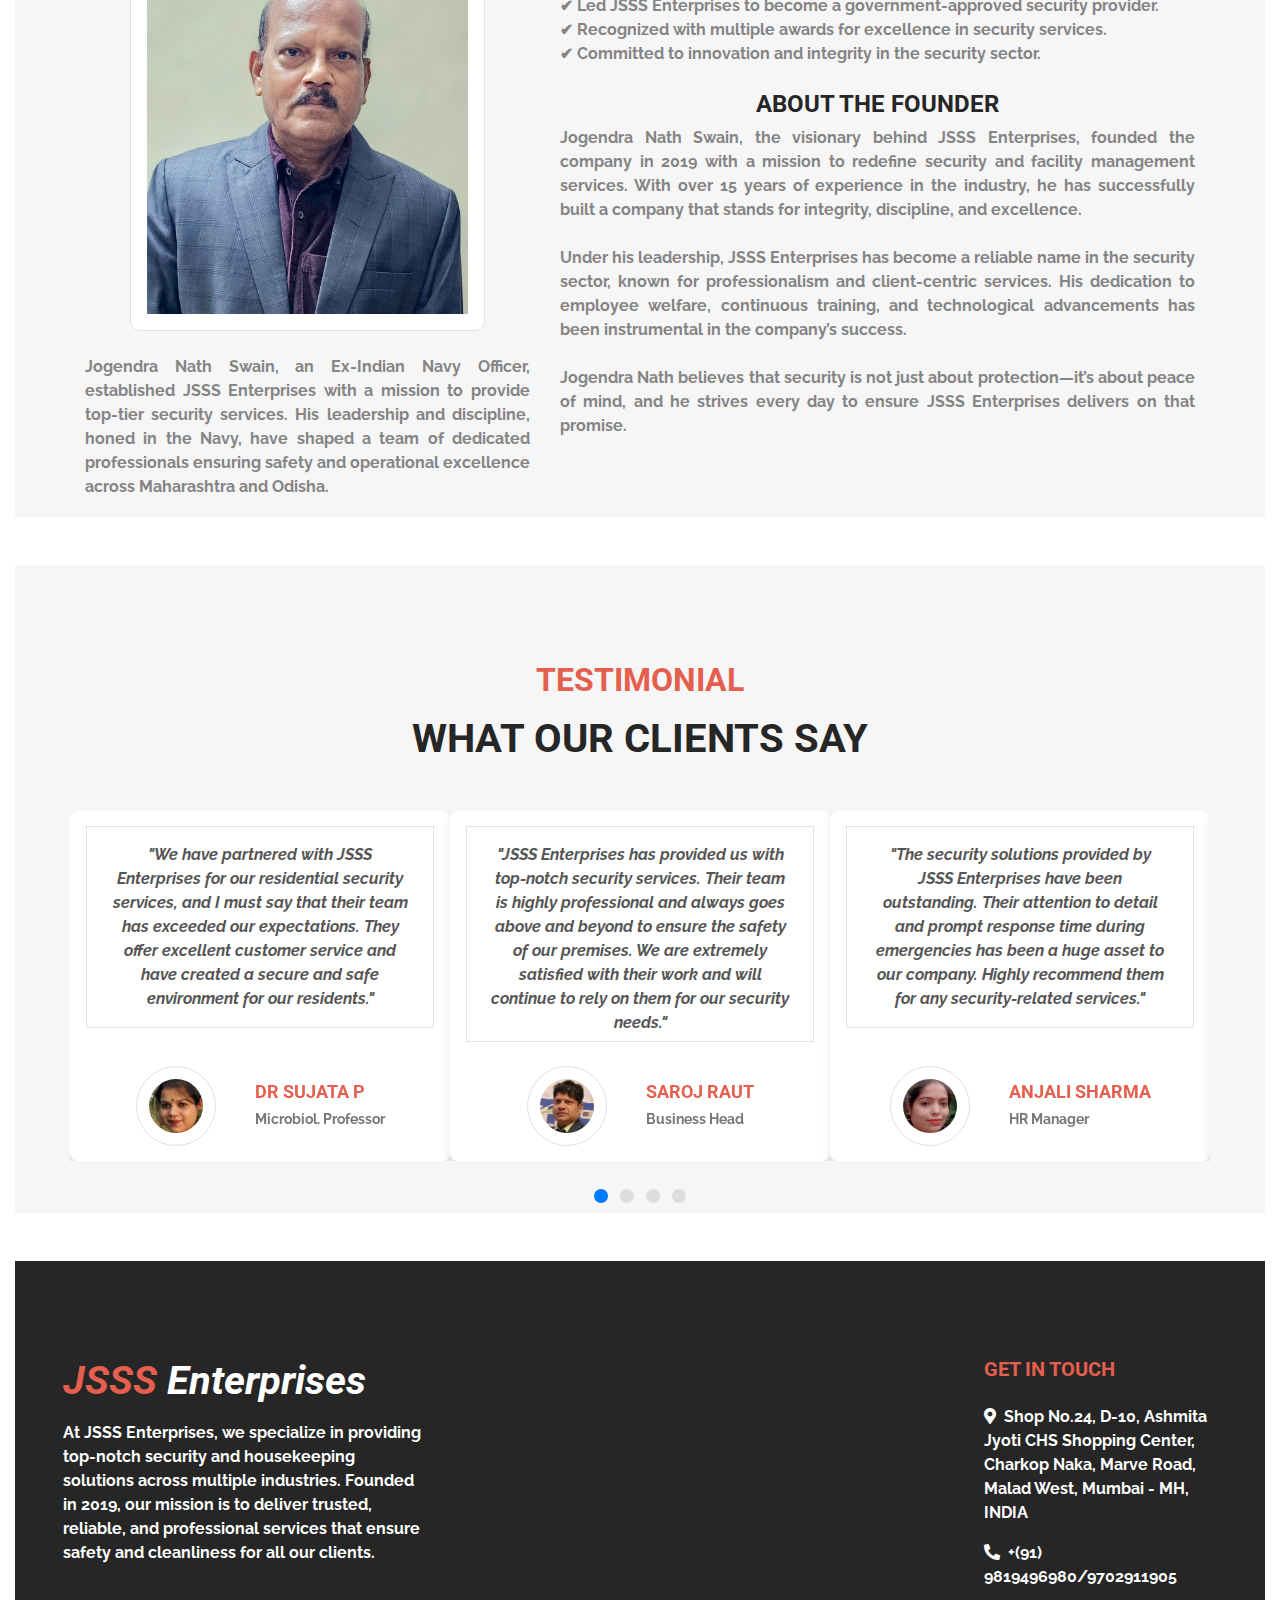
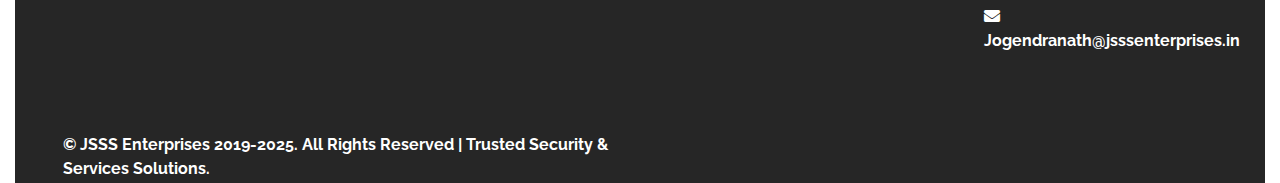
==== commit 2297adf0: "Added all pages" ====
--- a/index.html
+++ b/index.html
@@ -98,14 +98,6 @@
                 <a href="index.html" class="nav-item nav-link active">Home</a>
                 <a href="about.html" class="nav-item nav-link">About</a>
                 <a href="service.html" class="nav-item nav-link">Services</a>
-                <a href="guard.html" class="nav-item nav-link">Guards</a>
-                <div class="nav-item dropdown">
-                    <a href="#" class="nav-link dropdown-toggle" data-toggle="dropdown">Pages</a>
-                    <div class="dropdown-menu text-capitalize">
-                        <a href="blog.html" class="dropdown-item">Blog Grid</a>
-                        <a href="single.html" class="dropdown-item">Blog Detail</a>
-                    </div>
-                </div>
                 <a href="contact.html" class="nav-item nav-link">Contact</a>
             </div>
         </div>
@@ -585,12 +577,6 @@
                     <p><i class="fa fa-map-marker-alt mr-2"></i>Shop No.24, D-10, Ashmita Jyoti CHS Shopping Center, Charkop Naka, Marve Road, Malad West, Mumbai - MH, INDIA</p>
                     <p><i class="fa fa-phone-alt mr-2"></i>+(91) 9819496980/9702911905</p>
                     <p><i class="fa fa-envelope mr-2"></i>Jogendranath@jsssenterprises.in</p>
-                    <div class="d-flex justify-content-start mt-4">
-                        <a class="btn btn-outline-light rounded-circle text-center mr-2 px-0" style="width: 40px; height: 40px;" href="#"><i class="fab fa-twitter"></i></a>
-                        <a class="btn btn-outline-light rounded-circle text-center mr-2 px-0" style="width: 40px; height: 40px;" href="#"><i class="fab fa-facebook-f"></i></a>
-                        <a class="btn btn-outline-light rounded-circle text-center mr-2 px-0" style="width: 40px; height: 40px;" href="#"><i class="fab fa-linkedin-in"></i></a>
-                        <a class="btn btn-outline-light rounded-circle text-center mr-2 px-0" style="width: 40px; height: 40px;" href="#"><i class="fab fa-instagram"></i></a>
-                    </div>
                 </div>
             </div>
         </div>
@@ -601,22 +587,6 @@
                 &copy; <a class="text-white font-weight-bold" href="https://jsssenterprises.in/">JSSS Enterprises 2019-2025. All Rights Reserved | </a>
                 <a class="text-white font-weight-bold" href="https://jsssenterprises.in/">Trusted Security & Services Solutions.</a>
             </p>
-        </div>
-        <div class="col-md-6 text-center text-md-right">
-            <ul class="nav d-inline-flex">
-                <li class="nav-item">
-                    <a class="nav-link text-white py-0" href="#">Privacy</a>
-                </li>
-                <li class="nav-item">
-                    <a class="nav-link text-white py-0" href="#">Terms</a>
-                </li>
-                <li class="nav-item">
-                    <a class="nav-link text-white py-0" href="#">FAQs</a>
-                </li>
-                <li class="nav-item">
-                    <a class="nav-link text-white py-0" href="#">Help</a>
-                </li>
-            </ul>
         </div>
     </div>
 </div>
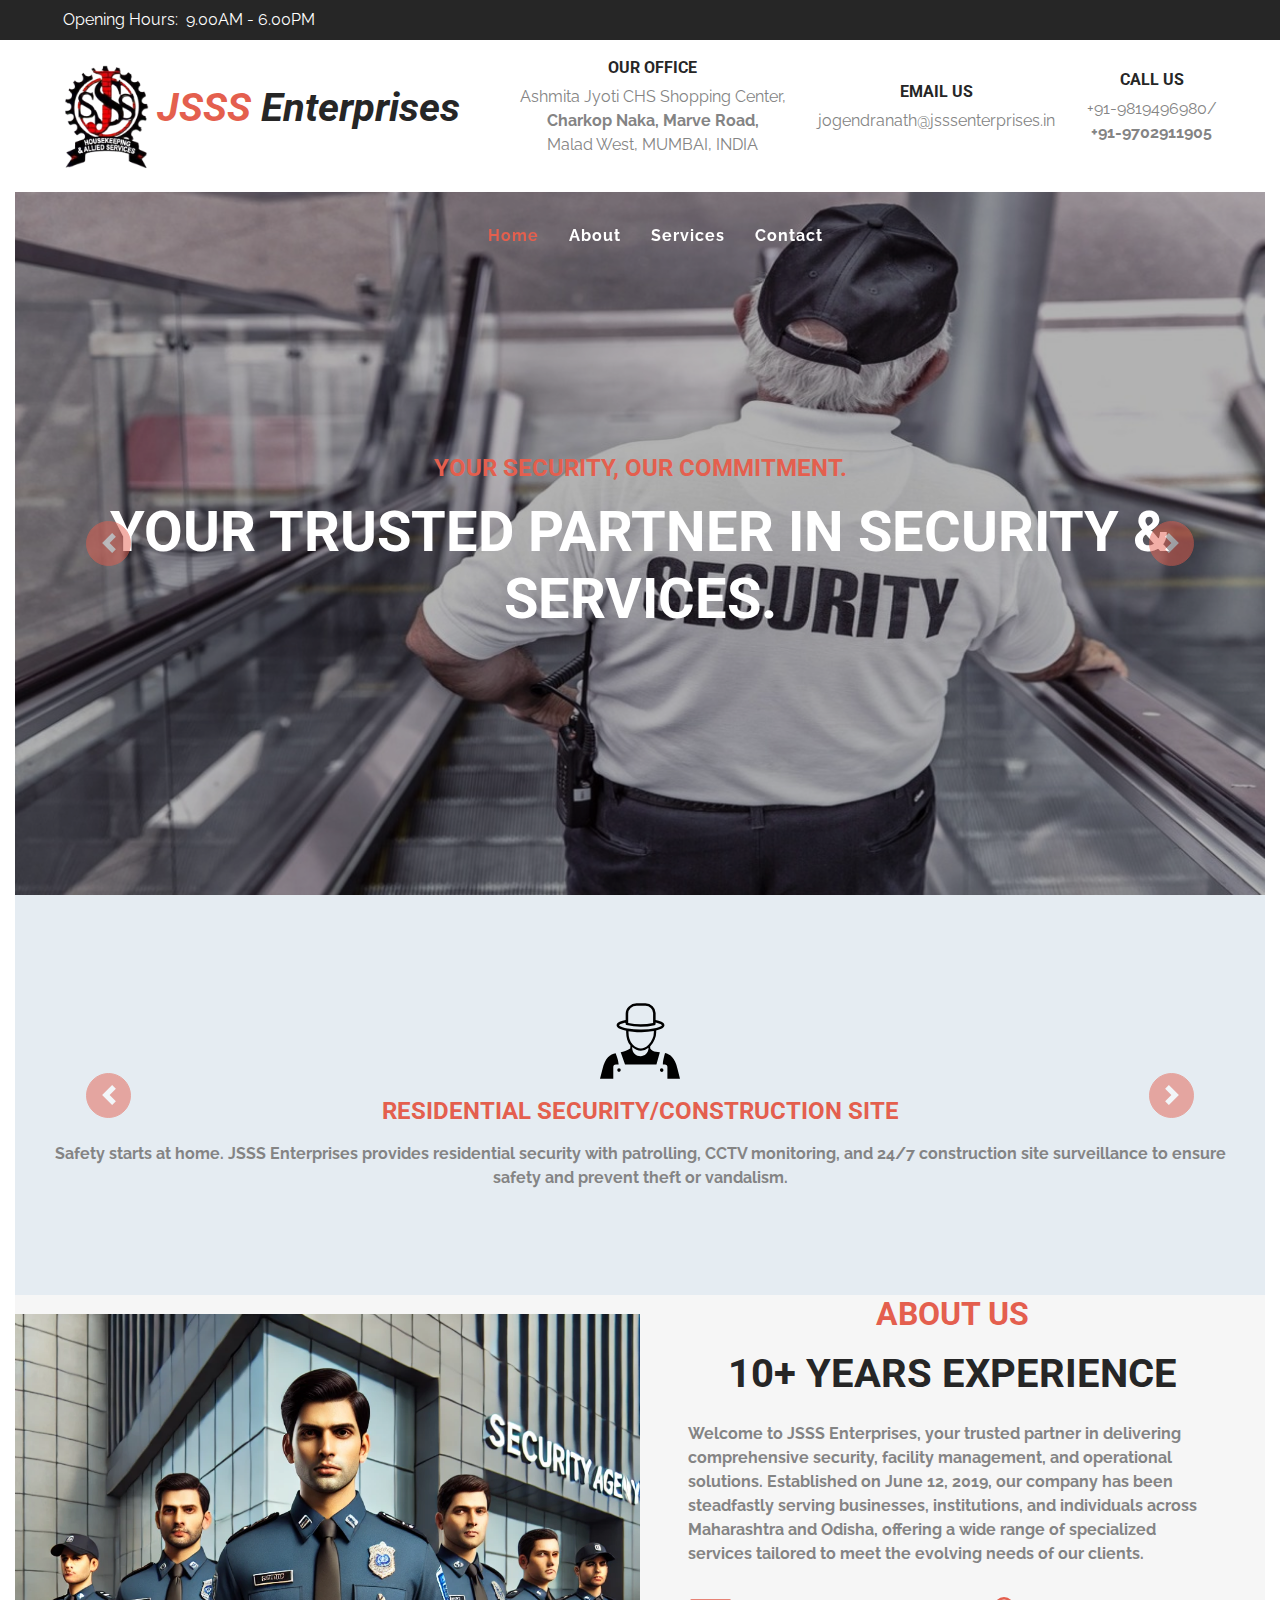
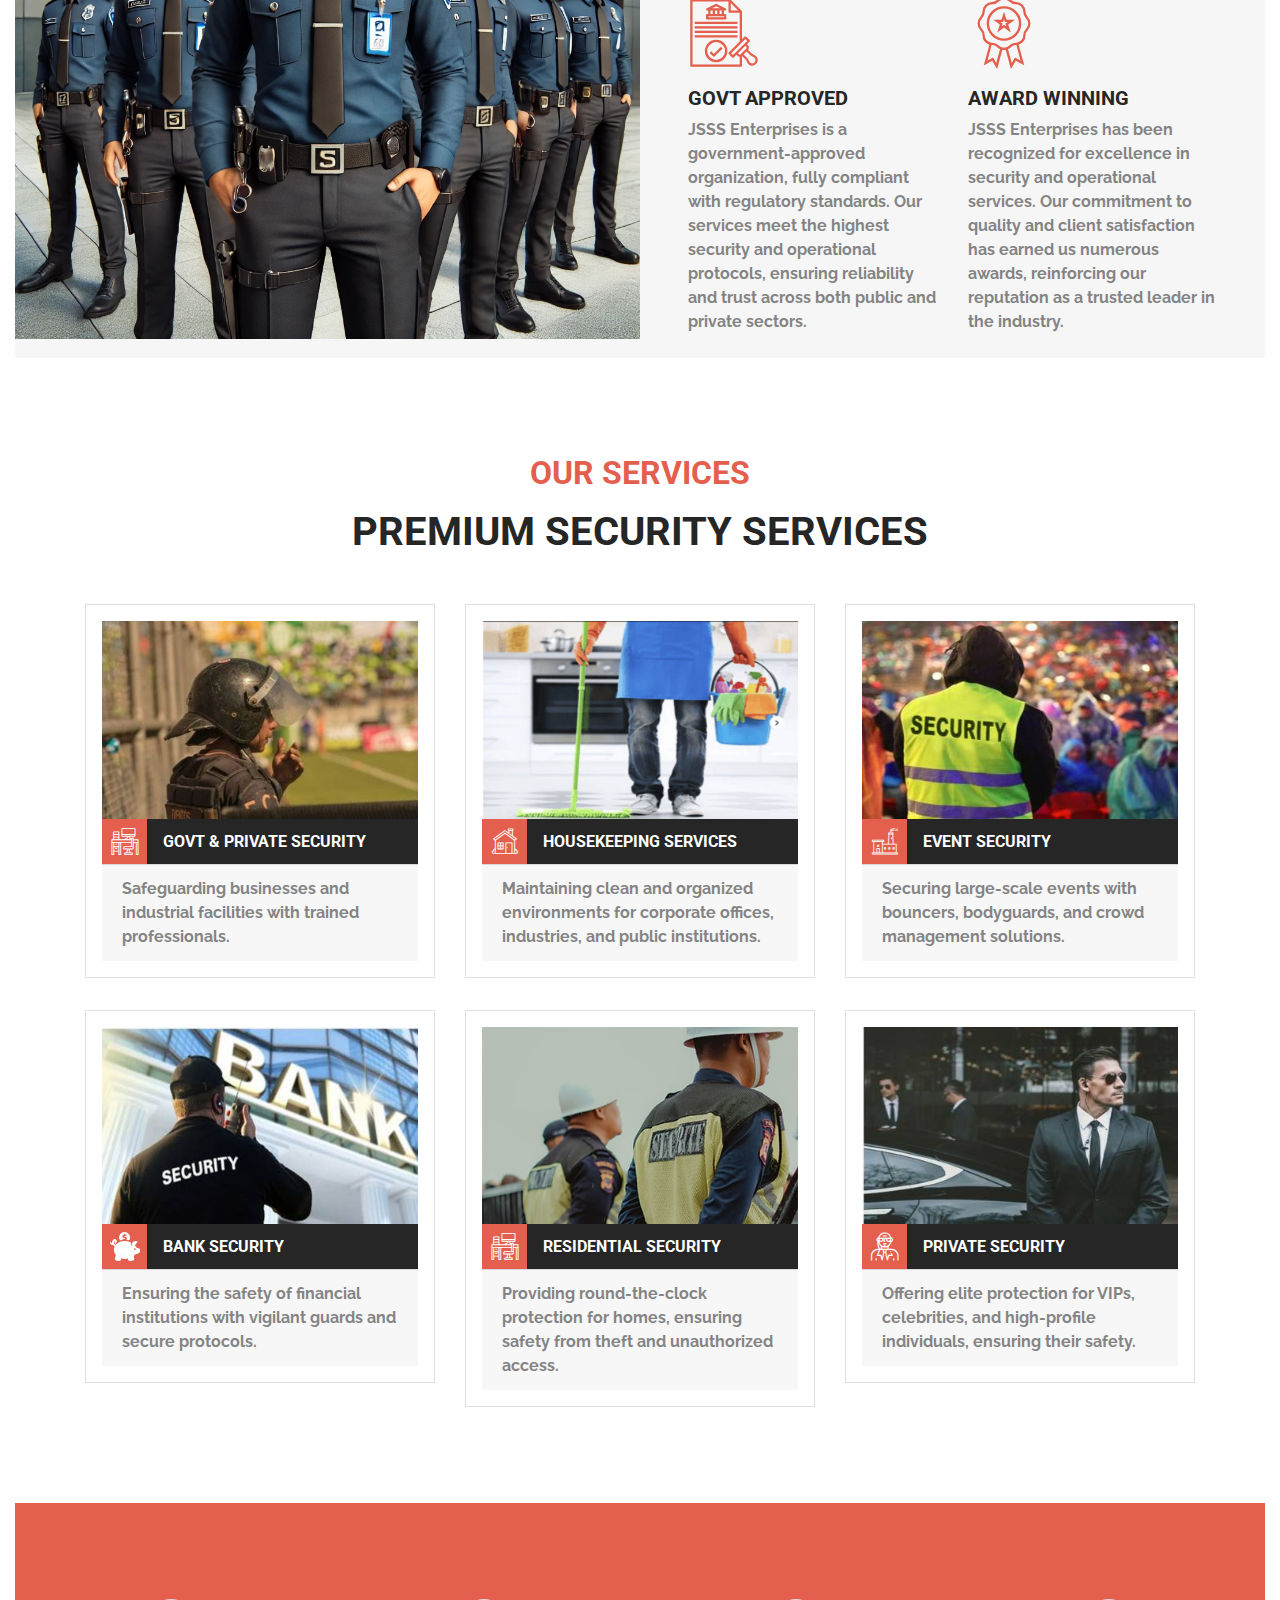
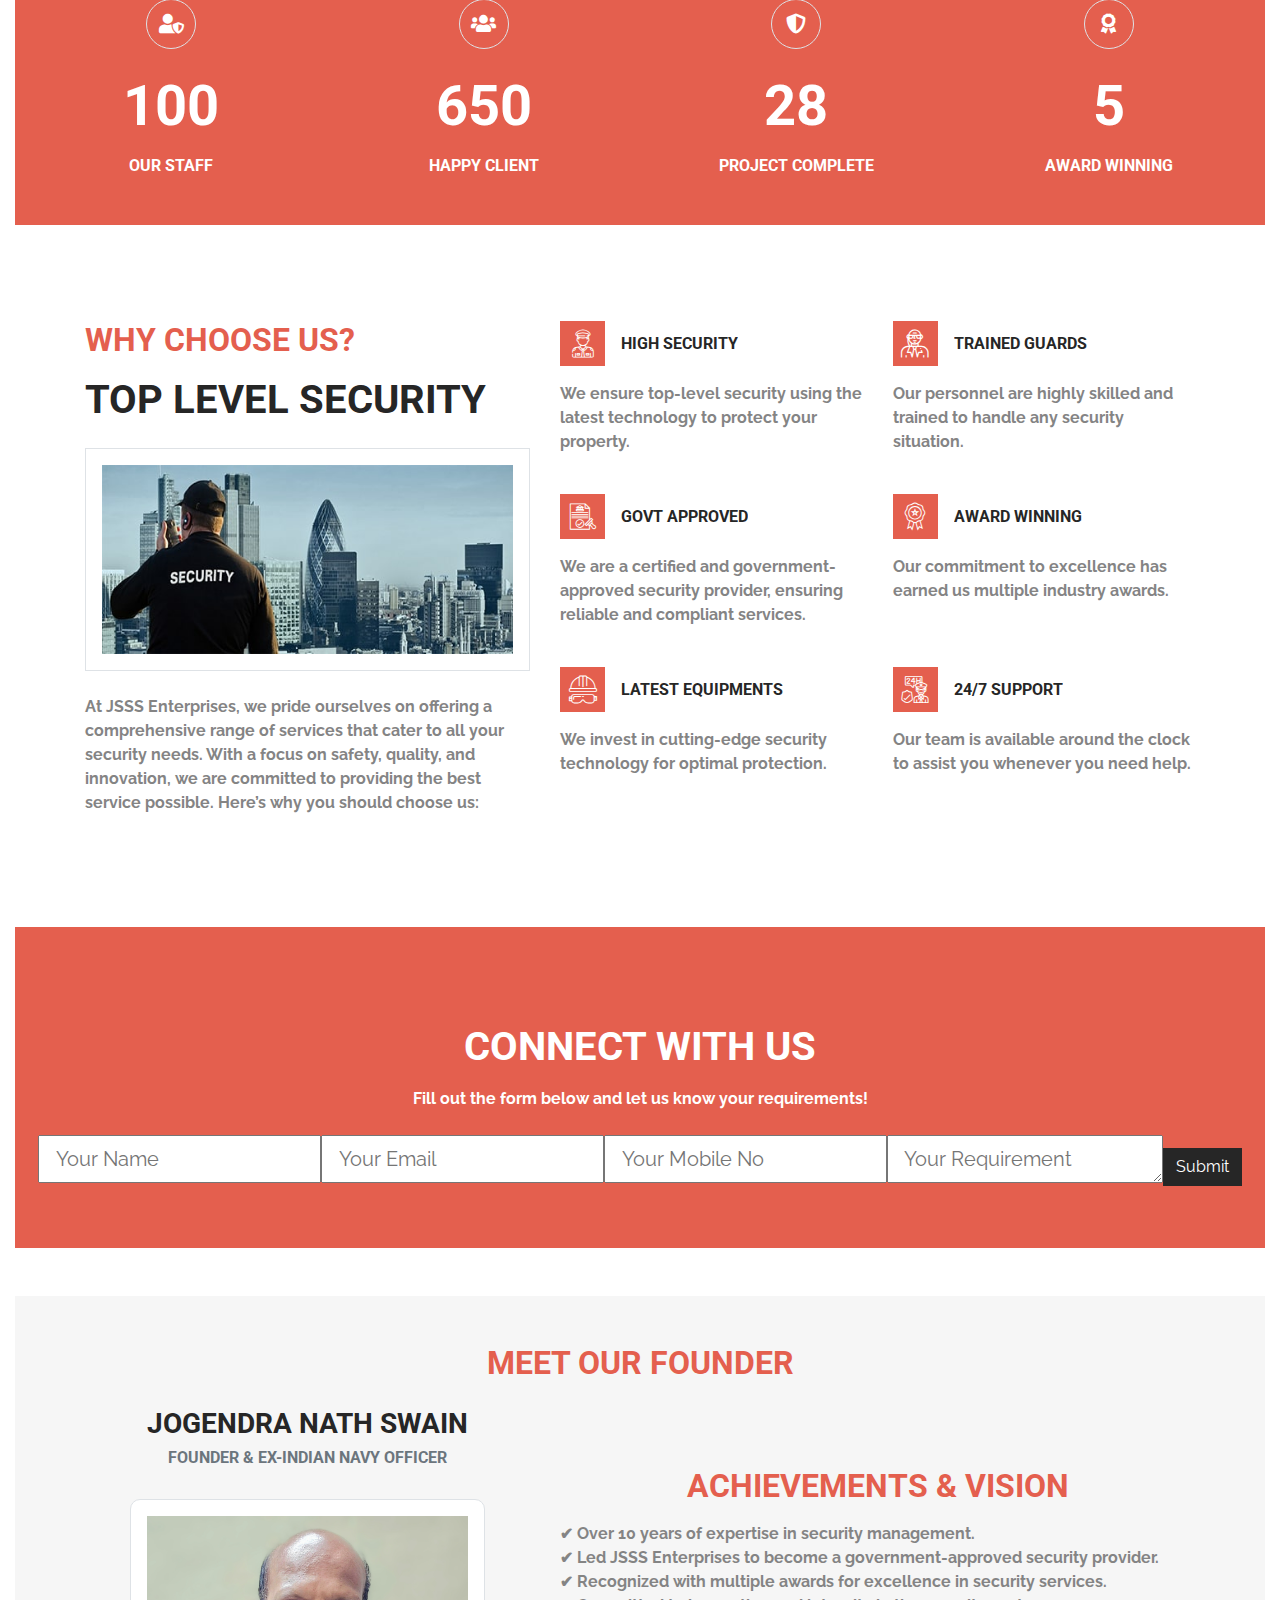
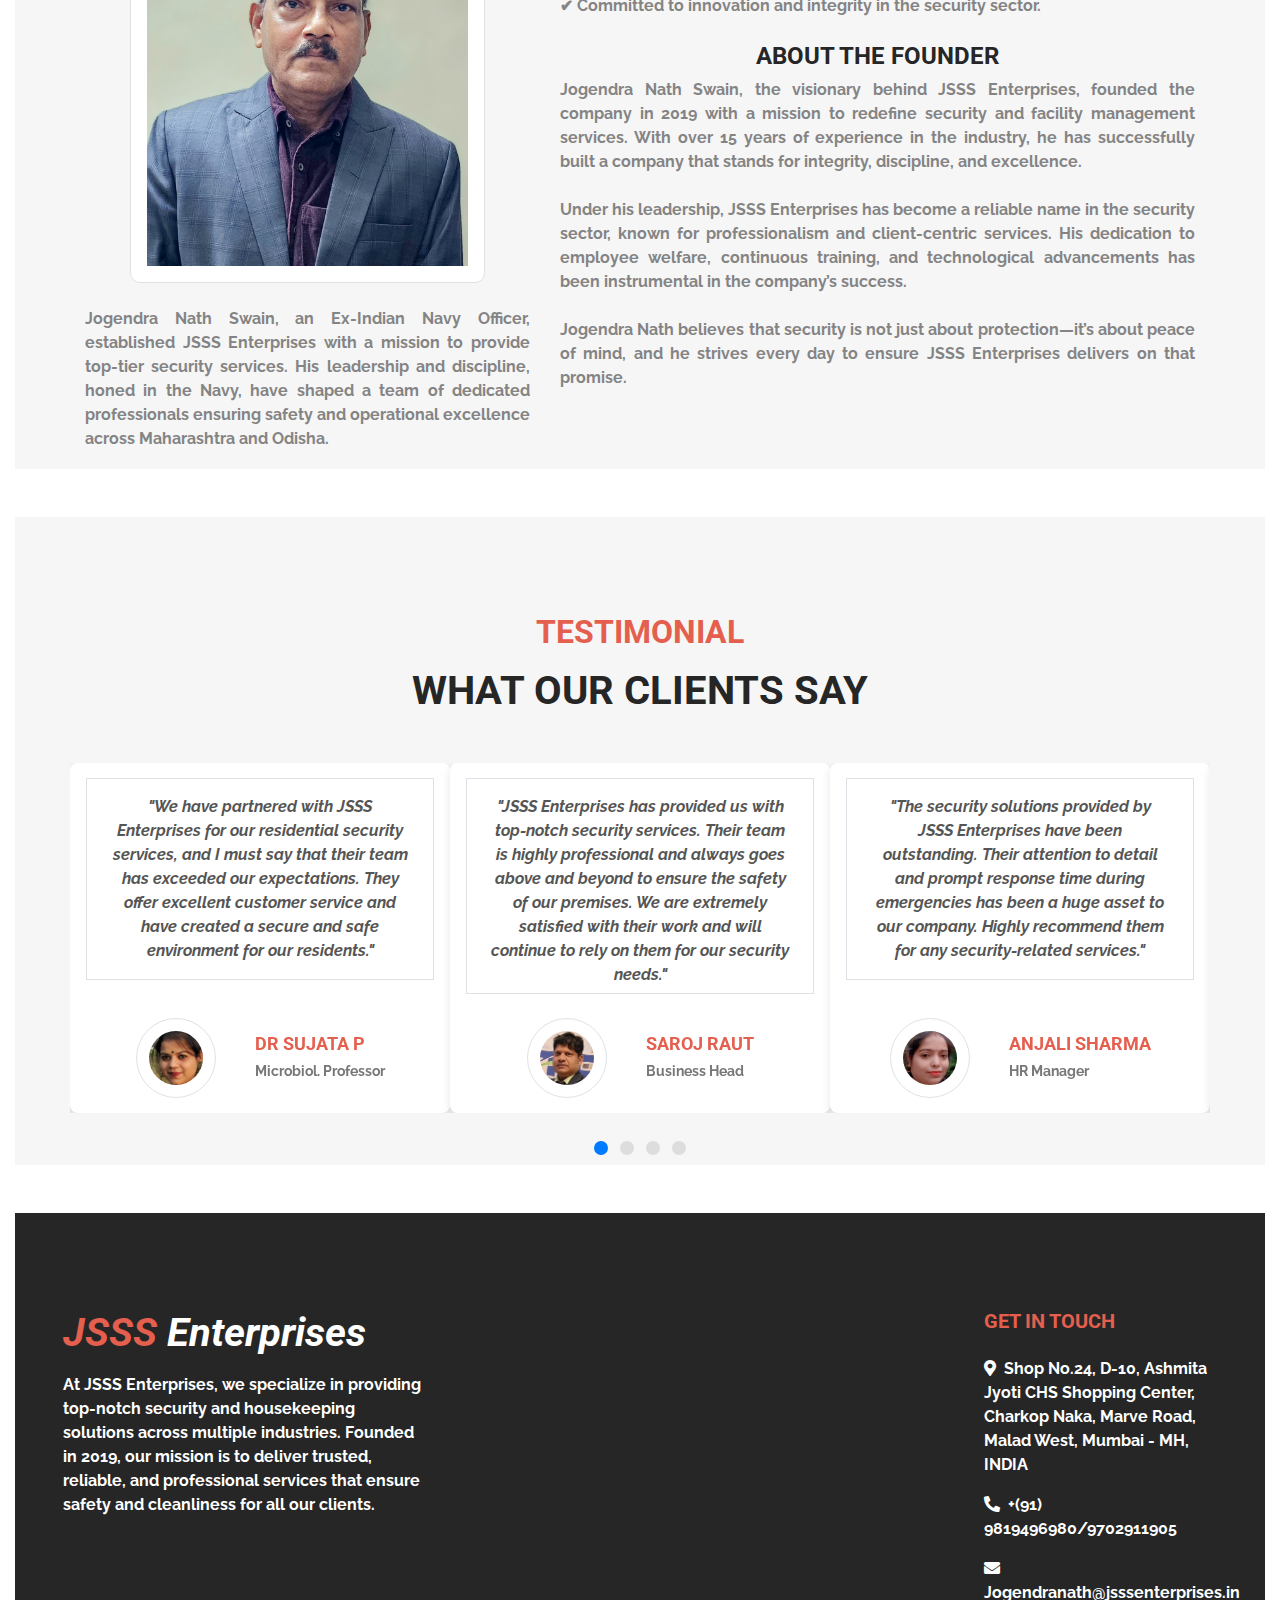
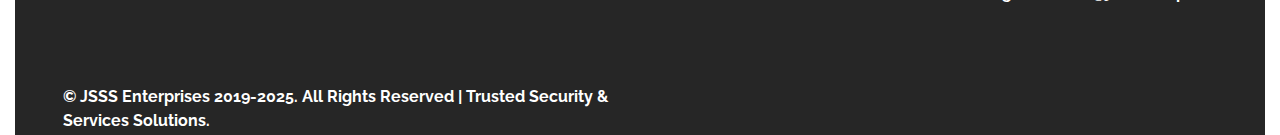
==== commit cf87ecb8: "Added all pages" ====
--- a/index.html
+++ b/index.html
@@ -228,7 +228,6 @@
                         <p>JSSS Enterprises has been recognized for excellence in security and operational services. Our commitment to quality and client satisfaction has earned us numerous awards, reinforcing our reputation as a trusted leader in the industry.</p>
                     </div>
                 </div>
-                <a href="" class="btn btn-lg px-4 btn-primary">Learn More</a>
             </div>
         </div>
     </div>
